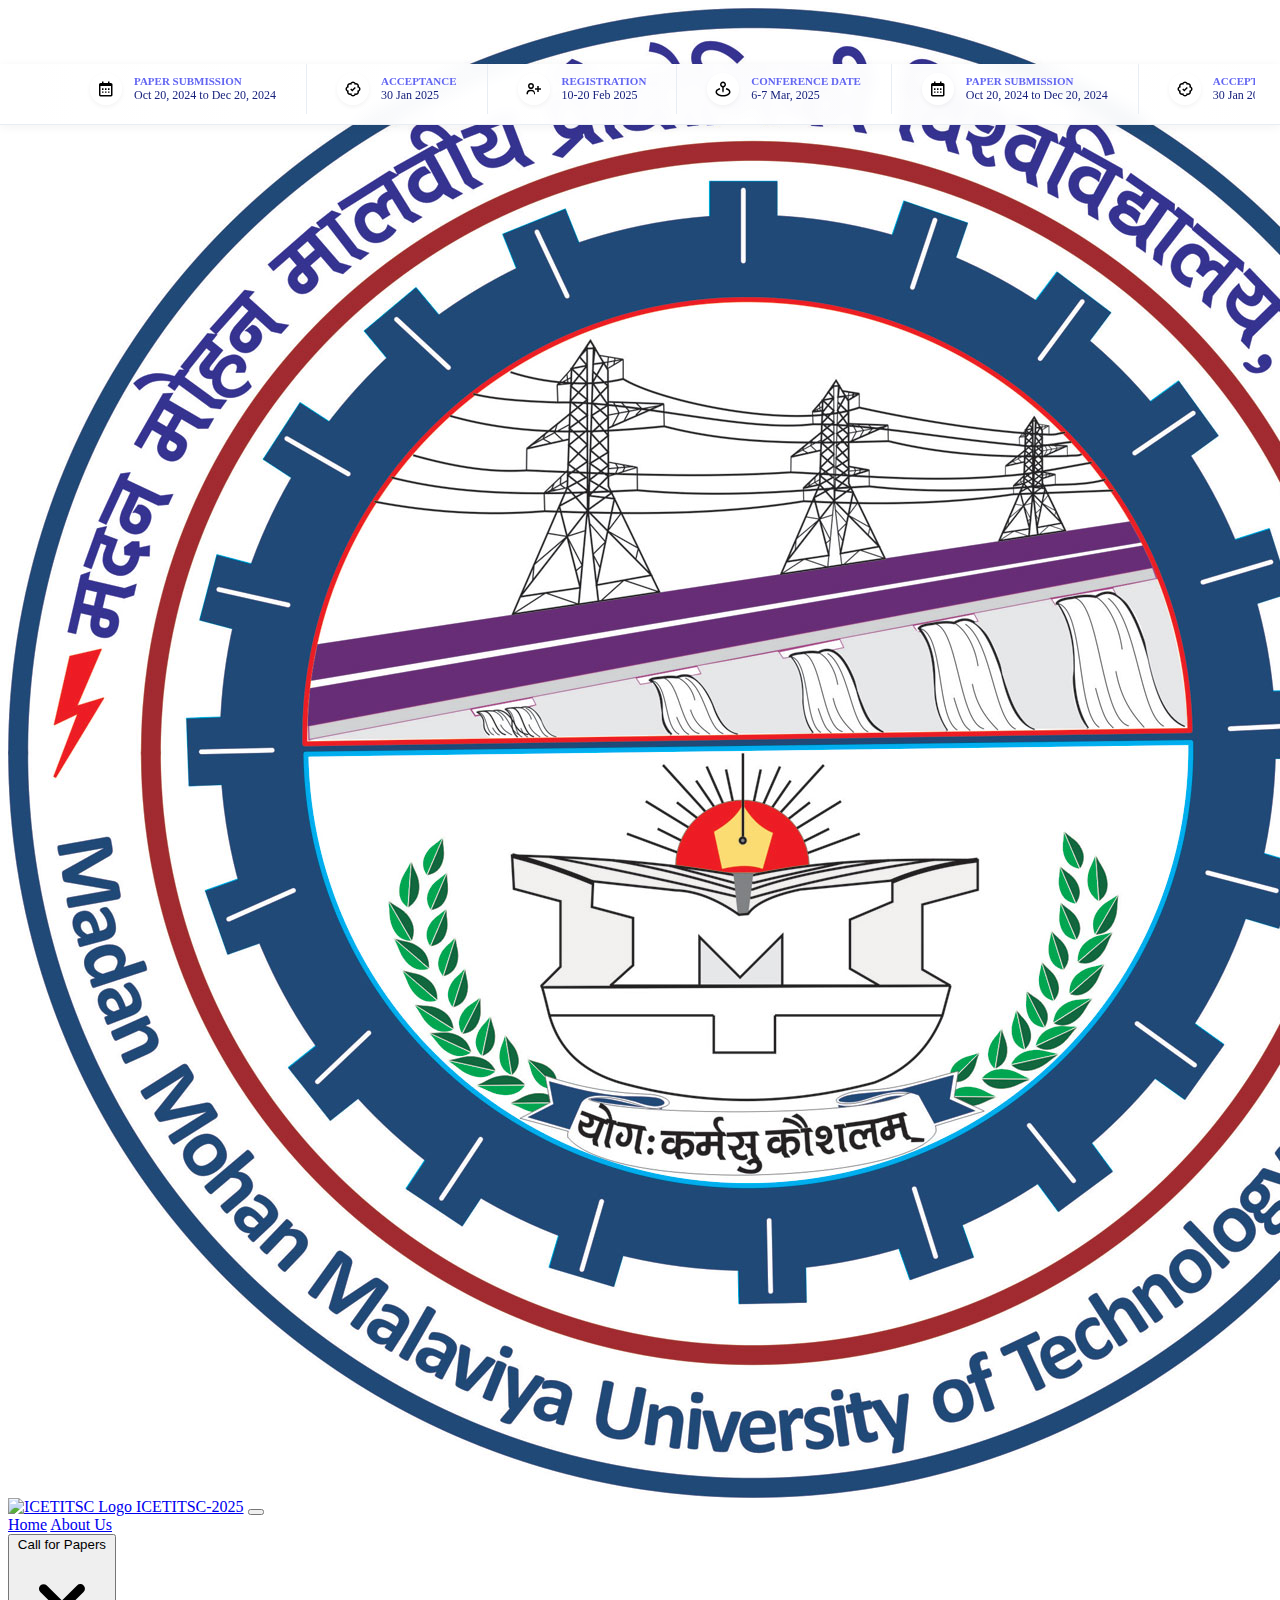
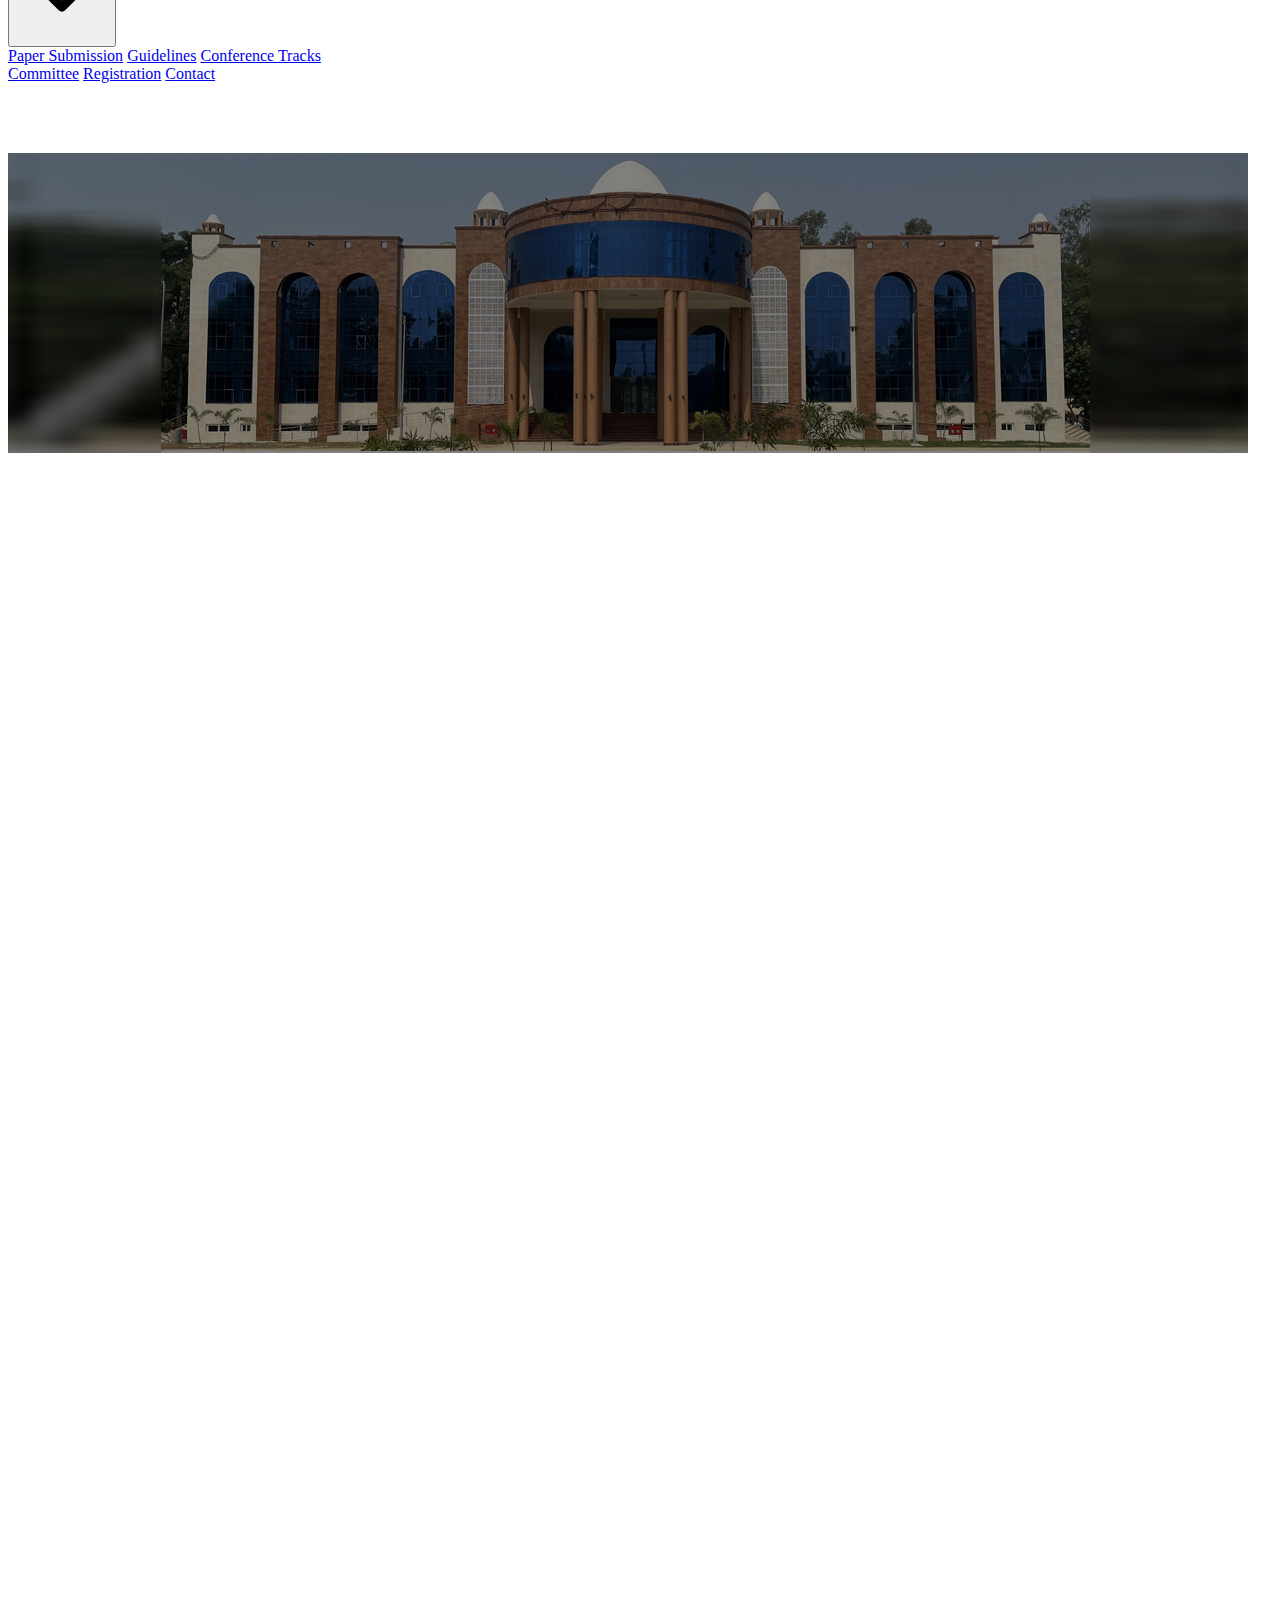
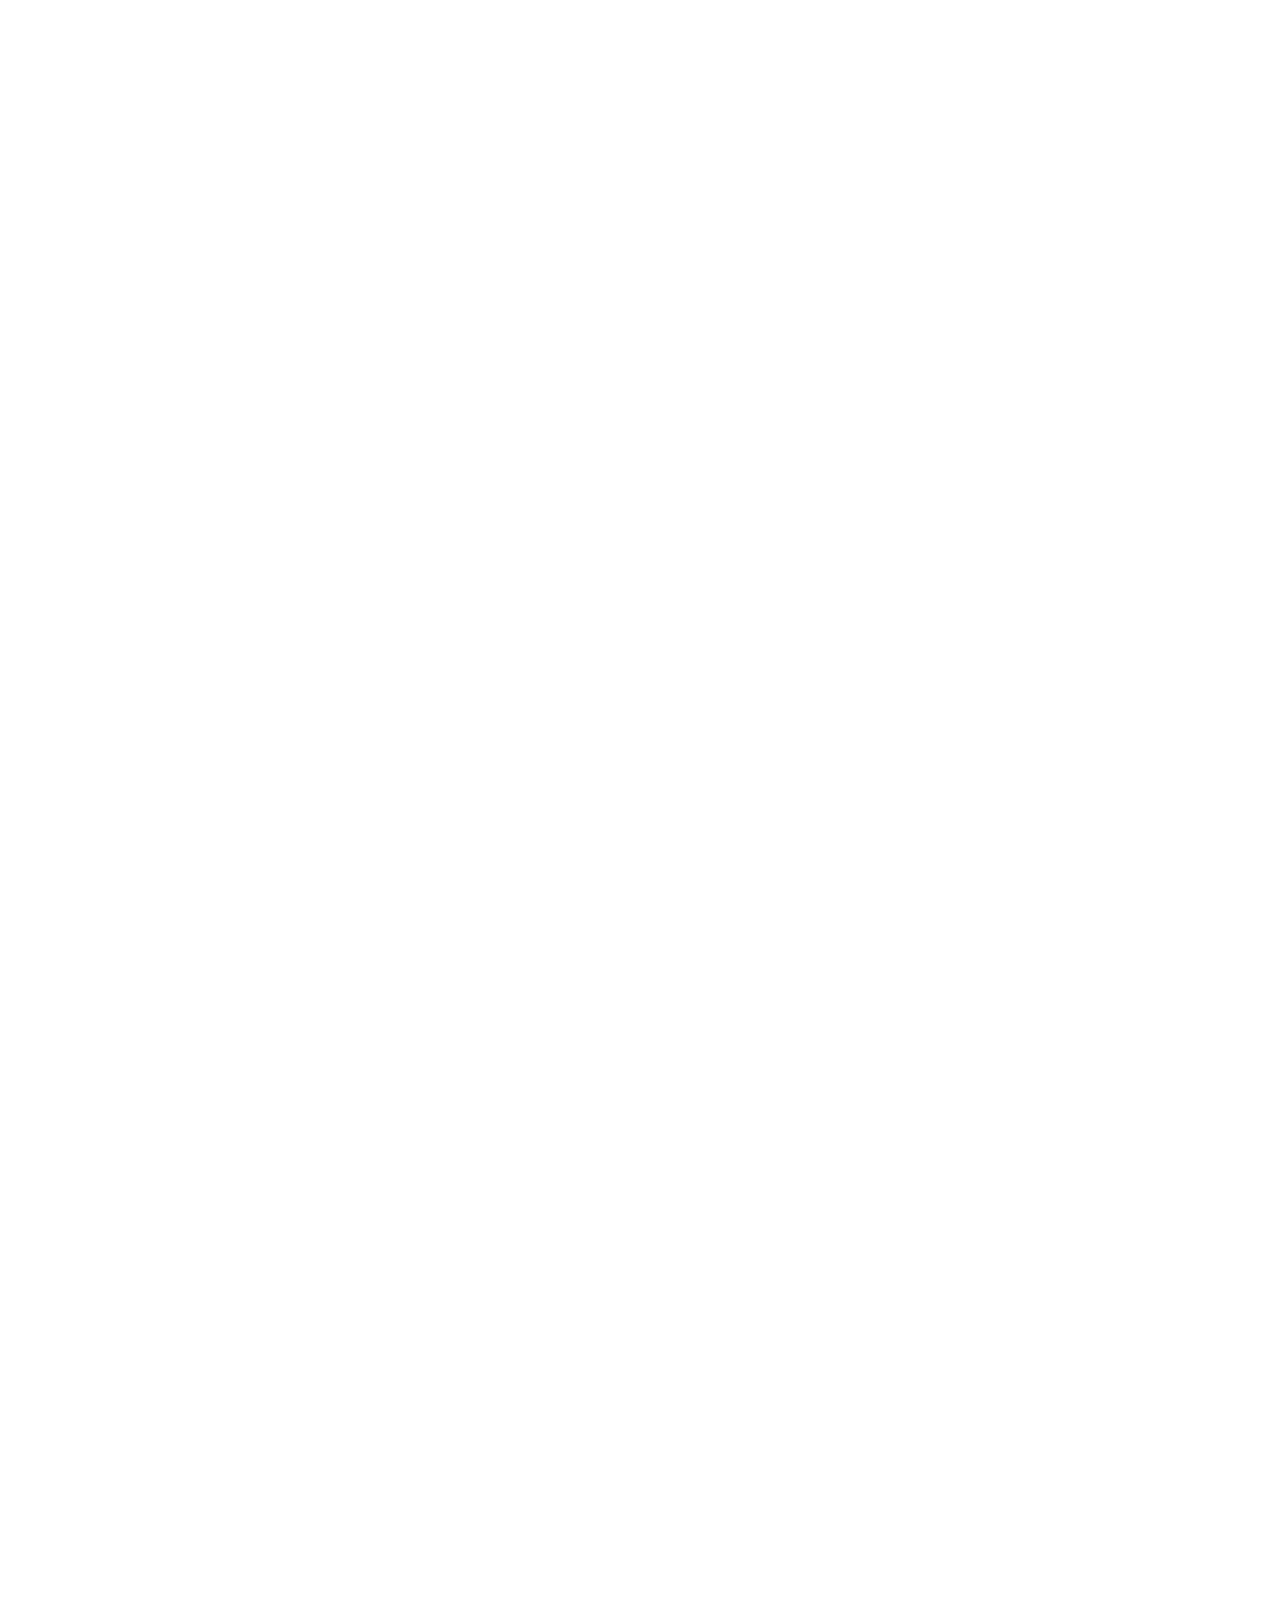
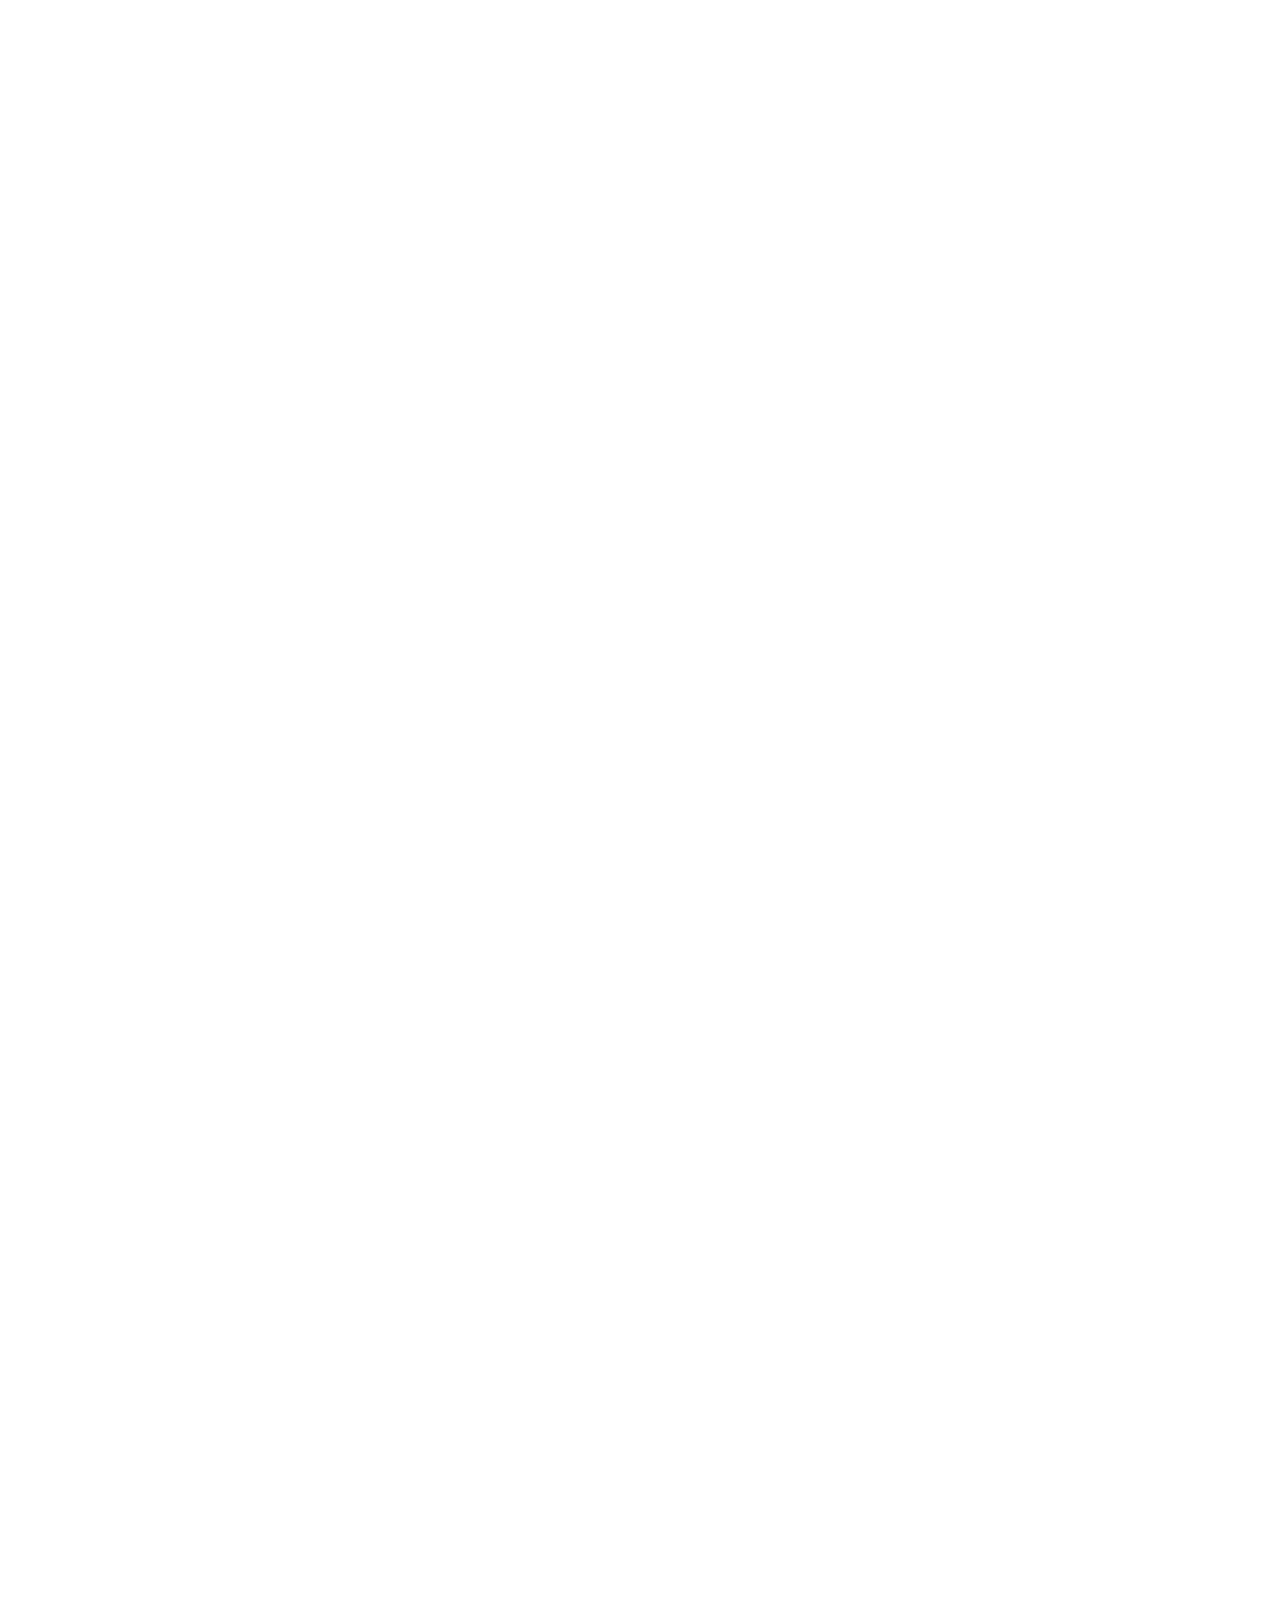
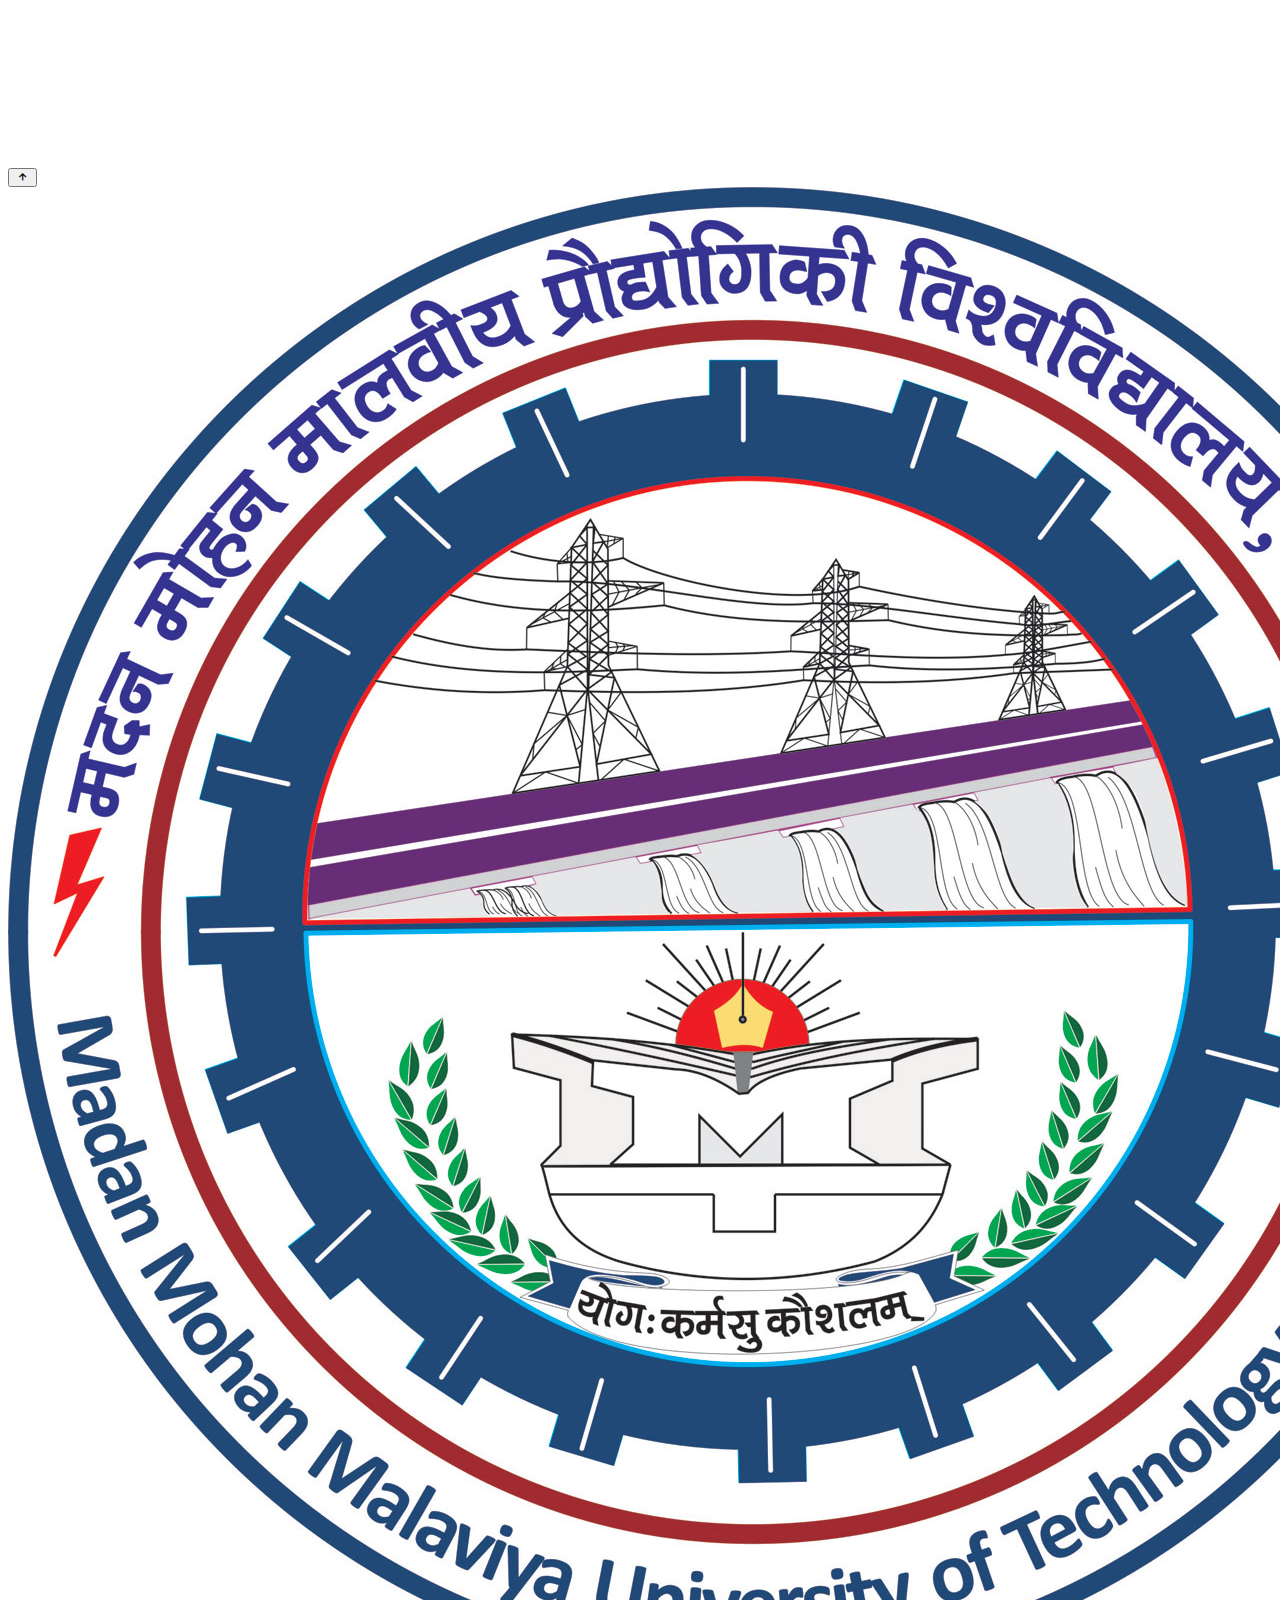
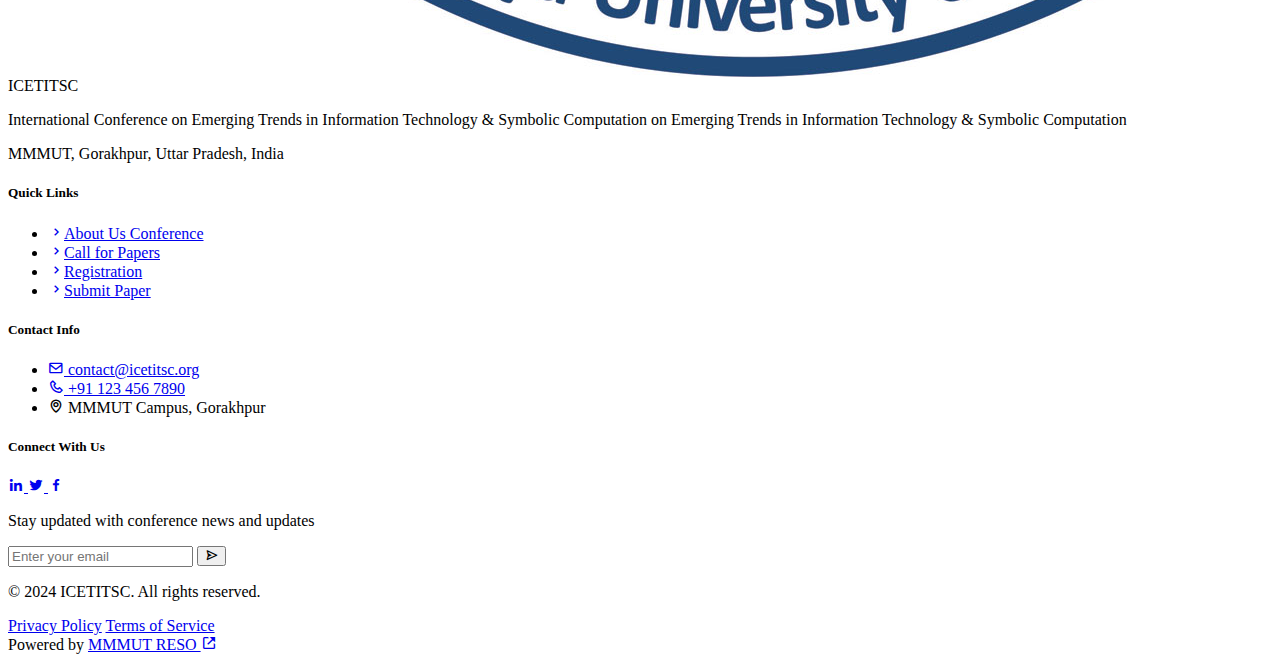
==== index.html @ 287dc8dd "correct nav-bar" ====
<html>
  <head>
    <meta name="viewport" content="width=device-width, initial-scale=1.0" />
    <title>ICETITSC-2025</title>
    <link
      href="https://cdn.jsdelivr.net/npm/tailwindcss@2.2.19/dist/tailwind.min.css"
      rel="stylesheet"
    />
    <!-- Add BoxIcons for icons -->
    <link
      href="https://unpkg.com/boxicons@2.1.4/css/boxicons.min.css"
      rel="stylesheet"
    />

    <!-- Add AOS Animation Library -->
    <link href="https://unpkg.com/aos@2.3.1/dist/aos.css" rel="stylesheet" />
    <script src="https://unpkg.com/aos@2.3.1/dist/aos.js"></script>
    <link
      href="https://cdn.jsdelivr.net/npm/tailwindcss@2.2.19/dist/tailwind.min.css"
      rel="stylesheet"
    />
    <script
      src="https://cdn.jsdelivr.net/gh/alpinejs/alpine@v2.x.x/dist/alpine.min.js"
      defer
    ></script>

    <link rel="stylesheet" href="style.css" />

    <script>
      // Initialize AOS
      document.addEventListener("DOMContentLoaded", function () {
        AOS.init();
      });

      // Add loading animation
      document.addEventListener("DOMContentLoaded", function () {
        document.body.classList.add("loaded");
      });

      // Add intersection observer for better performance
      const observer = new IntersectionObserver(
        (entries) => {
          entries.forEach((entry) => {
            if (entry.isIntersecting) {
              entry.target.classList.add("loaded");
              observer.unobserve(entry.target);
            }
          });
        },
        {
          threshold: 0.1,
        }
      );

      document.querySelectorAll("[data-aos]").forEach((element) => {
        element.classList.add("loading");
        observer.observe(element);
      });

      // Add this script for better image loading
      document.addEventListener("DOMContentLoaded", function () {
        const heroSection = document.querySelector(".hero-section");
        const img = new Image();
        img.src = "/assets/a61.jpg";
        img.onload = function () {
          heroSection.classList.add("loaded");
        };
      });
    </script>
  </head>
  <body class="bg-gray-50">
    <!-- Navbar -->

    <section class="fixed top-0 left-0 w-full z-50">
      <div
        class="w-full h-16 text-gray-700 bg-white dark-mode:text-gray-200 dark-mode:bg-gray-800"
      >
        <div
          x-data="{ open: false }"
          class="flex flex-col max-w-screen-xl px-4 mx-auto md:items-center md:justify-between md:flex-row md:px-6 lg:px-8"
        >
          <div class="p-2 flex flex-row items-center justify-between">
            <a
              href="#"
              class="text-lg font-semibold tracking-widest text-gray-900 uppercase rounded-lg dark-mode:text-white focus:outline-none focus:shadow-outline"
              ><img
                src="assets/logommm.jpg"
                alt="ICETITSC Logo"
                class="h-10 w-auto rounded inline-block align-middle"
              />
              <img
                src="assets/springer.jpg"
                alt="ICETITSC Logo"
                class="h-14 w-auto rounded inline-block align-middle"
              />
              <span
                class="text-xl font-bold text-black ml-2 align-middle"
                id="brand-name"
                >ICETITSC-2025</span
              ></a
            >
            <button
              class="md:hidden rounded-lg focus:outline-none focus:shadow-outline"
              @click="open = !open"
            >
              <svg fill="currentColor" viewBox="0 0 20 20" class="w-6 h-6">
                <path
                  x-show="!open"
                  fill-rule="evenodd"
                  d="M3 5a1 1 0 011-1h12a1 1 0 110 2H4a1 1 0 01-1-1zM3 10a1 1 0 011-1h12a1 1 0 110 2H4a1 1 0 01-1-1zM9 15a1 1 0 011-1h6a1 1 0 110 2h-6a1 1 0 01-1-1z"
                  clip-rule="evenodd"
                ></path>
                <path
                  x-show="open"
                  fill-rule="evenodd"
                  d="M4.293 4.293a1 1 0 011.414 0L10 8.586l4.293-4.293a1 1 0 111.414 1.414L11.414 10l4.293 4.293a1 1 0 01-1.414 1.414L10 11.414l-4.293 4.293a1 1 0 01-1.414-1.414L8.586 10 4.293 5.707a1 1 0 010-1.414z"
                  clip-rule="evenodd"
                ></path>
              </svg>
            </button>
          </div>
          <nav
            :class="{'flex': open, 'hidden': !open}"
            class="flex-col flex-grow pb-4 md:pb-0 hidden md:flex md:justify-end md:flex-row rounded"
            id="nav-bar"
          >
            <a
              class="px-4 py-2 mt-2 text-sm font-semibold text-gray-900 rounded-lg dark-mode:bg-gray-700 dark-mode:hover:bg-gray-600 dark-mode:focus:bg-gray-600 dark-mode:focus:text-white dark-mode:hover:text-white dark-mode:text-gray-200 md:mt-0 hover:text-gray-900 focus:text-gray-900 hover:bg-gray-200 focus:bg-gray-200 focus:outline-none focus:shadow-outline"
              href="index.html"
              >Home</a
            >
            <a
              class="px-4 py-2 mt-2 text-sm font-semibold bg-transparent rounded-lg dark-mode:bg-transparent dark-mode:hover:bg-gray-600 dark-mode:focus:bg-gray-600 dark-mode:focus:text-white dark-mode:hover:text-white dark-mode:text-gray-200 md:mt-0 md:ml-4 hover:text-gray-900 focus:text-gray-900 hover:bg-gray-200 focus:bg-gray-200 focus:outline-none focus:shadow-outline"
              href="about.html"
              >About Us</a
            >
            <!-- <ul class="navbar-dropdown">

    <section class="navigation">
      <div class="nav-container">
        <div class="brand flex items-center gap-4">
          <a href="#!" class="flex items-center">
            <img 
              src="assets/Springer-nav.png" 
              alt="Springer Logo" 
              class="h-24 w-auto object-contain"
              style="filter: brightness(0) invert(1);"
            >
          </a>
          <a href="#!" class="flex items-center">
            <img 
              src="assets/logommm.jpg" 
              alt="ICETITSC Logo" 
              class="h-10 w-auto rounded"
            >
            <span class="text-xl font-bold text-white ml-2">
              ICETITSC-2025
            </span>
          </a>
        </div>
        <nav>
          <div class="nav-mobile"><a id="navbar-toggle" href="#!"><span></span></a></div>
          <ul class="nav-list">
            <li>
              <a href="index.html">Home</a>
            </li>
            <li>
              <a href="about.html">About Us</a>
              <!-- <ul class="navbar-dropdown">

                <li><a href="about-university.html">About University</a></li>
                <li><a href="about-it-department.html">IT Department</a></li>
                <li><a href="about-math-department.html">Math Department</a></li>
              </ul> -->
            <div
              @click.away="open = false"
              class="relative"
              x-data="{ open: false }"
            >
              <button
                @click="open = !open"
                class="flex flex-row items-center w-full px-4 py-2 mt-2 text-sm font-semibold text-left bg-transparent rounded-lg dark-mode:bg-transparent dark-mode:focus:text-white dark-mode:hover:text-white dark-mode:focus:bg-gray-600 dark-mode:hover:bg-gray-600 md:w-auto md:inline md:mt-0 md:ml-4 hover:text-gray-900 focus:text-gray-900 hover:bg-gray-200 focus:bg-gray-200 focus:outline-none focus:shadow-outline"
              >
                <span>Call for Papers</span>
                <svg
                  fill="currentColor"
                  viewBox="0 0 20 20"
                  :class="{'rotate-180': open, 'rotate-0': !open}"
                  class="inline w-4 h-4 mt-1 ml-1 transition-transform duration-200 transform md:-mt-1"
                >
                  <path
                    fill-rule="evenodd"
                    d="M5.293 7.293a1 1 0 011.414 0L10 10.586l3.293-3.293a1 1 0 111.414 1.414l-4 4a1 1 0 01-1.414 0l-4-4a1 1 0 010-1.414z"
                    clip-rule="evenodd"
                  ></path>
                </svg>
              </button>
              <div
                x-show="open"
                x-transition:enter="transition ease-out duration-100"
                x-transition:enter-start="transform opacity-0 scale-95"
                x-transition:enter-end="transform opacity-100 scale-100"
                x-transition:leave="transition ease-in duration-75"
                x-transition:leave-start="transform opacity-100 scale-100"
                x-transition:leave-end="transform opacity-0 scale-95"
                class="absolute right-0 w-full mt-2 origin-top-right rounded-md shadow-lg md:w-48 z-30"
              >
                <div
                  class="px-2 py-2 bg-white rounded-md shadow dark-mode:bg-gray-800"
                >
                  <a
                    class="block px-4 py-2 mt-2 text-sm font-semibold bg-transparent rounded-lg dark-mode:bg-transparent dark-mode:hover:bg-gray-600 dark-mode:focus:bg-gray-600 dark-mode:focus:text-white dark-mode:hover:text-white dark-mode:text-gray-200 md:mt-0 hover:text-gray-900 focus:text-gray-900 hover:bg-gray-200 focus:bg-gray-200 focus:outline-none focus:shadow-outline"
                    href="call-for-paper.html"
                    >Paper Submission</a
                  >
                  <a
                    class="block px-4 py-2 mt-2 text-sm font-semibold bg-transparent rounded-lg dark-mode:bg-transparent dark-mode:hover:bg-gray-600 dark-mode:focus:bg-gray-600 dark-mode:focus:text-white dark-mode:hover:text-white dark-mode:text-gray-200 md:mt-0 hover:text-gray-900 focus:text-gray-900 hover:bg-gray-200 focus:bg-gray-200 focus:outline-none focus:shadow-outline"
                    href="guidelines.html"
                    >Guidelines</a
                  >
                  <a
                    class="block px-4 py-2 mt-2 text-sm font-semibold bg-transparent rounded-lg dark-mode:bg-transparent dark-mode:hover:bg-gray-600 dark-mode:focus:bg-gray-600 dark-mode:focus:text-white dark-mode:hover:text-white dark-mode:text-gray-200 md:mt-0 hover:text-gray-900 focus:text-gray-900 hover:bg-gray-200 focus:bg-gray-200 focus:outline-none focus:shadow-outline"
                    href="tracks.html"
                    >Conference Tracks</a
                  >
                </div>
              </div>
            </div>
            <a
              class="px-4 py-2 mt-2 text-sm font-semibold bg-transparent rounded-lg dark-mode:bg-transparent dark-mode:hover:bg-gray-600 dark-mode:focus:bg-gray-600 dark-mode:focus:text-white dark-mode:hover:text-white dark-mode:text-gray-200 md:mt-0 md:ml-4 hover:text-gray-900 focus:text-gray-900 hover:bg-gray-200 focus:bg-gray-200 focus:outline-none focus:shadow-outline"
              href="committee-patrons.html"
              >Committee</a
            >
            <a
              class="px-4 py-2 mt-2 text-sm font-semibold bg-transparent rounded-lg dark-mode:bg-transparent dark-mode:hover:bg-gray-600 dark-mode:focus:bg-gray-600 dark-mode:focus:text-white dark-mode:hover:text-white dark-mode:text-gray-200 md:mt-0 md:ml-4 hover:text-gray-900 focus:text-gray-900 hover:bg-gray-200 focus:bg-gray-200 focus:outline-none focus:shadow-outline"
              href="registration.html"
              >Registration</a
            >
            <a
              class="px-4 py-2 mt-2 text-sm font-semibold bg-transparent rounded-lg dark-mode:bg-transparent dark-mode:hover:bg-gray-600 dark-mode:focus:bg-gray-600 dark-mode:focus:text-white dark-mode:hover:text-white dark-mode:text-gray-200 md:mt-0 md:ml-4 hover:text-gray-900 focus:text-gray-900 hover:bg-gray-200 focus:bg-gray-200 focus:outline-none focus:shadow-outline"
              href="contact.html"
              >Contact</a
            >
          </nav>
        </div>
      </div>
    </section>
    <div class="announcement-bar">
      <div class="announcement-container">
        <div class="announcement-wrapper">
          <!-- Important Announcement -->
          <!-- <div class="announcement-item">
            <div class="announcement-icon">
              <div class="pulse-ring"></div>
              <i class='bx bx-news text-blue-500'></i>
            </div>
            <div class="announcement-content">
              <span class="announcement-label">New</span>
              Welcome to6-7 Mar, 2025
            </div>
          </div> -->

          <!-- Paper Submission -->
          <div class="announcement-item">
            <div class="announcement-icon">
              <i class="bx bx-calendar text-green-500"></i>
            </div>
            <div class="announcement-content">
              <span class="announcement-label">Paper Submission</span>
              Oct 20, 2024 to Dec 20, 2024
            </div>
          </div>

          <!-- Important Updates -->
          <div class="announcement-item">
            <div class="announcement-icon">
              <i class="bx bx-badge-check text-amber-500"></i>
            </div>
            <div class="announcement-content">
              <span class="announcement-label">Acceptance</span>
              30 Jan 2025
            </div>
          </div>
          <div class="announcement-item">
            <div class="announcement-icon">
              <i class="bx bx-user-plus text-purple-500"></i>
            </div>
            <div class="announcement-content">
              <span class="announcement-label">Registration</span>
              10-20 Feb 2025
            </div>
          </div>

          <!-- Conference Venue -->
          <div class="announcement-item">
            <div class="announcement-icon">
              <i class="bx bx-map-pin text-red-500"></i>
            </div>
            <div class="announcement-content">
              <span class="announcement-label">Conference Date</span>
              6-7 Mar, 2025
            </div>
          </div>
        </div>
      </div>
    </div>

    <!-- Update the hero section structure -->
    <section class="hero-wrapper pt-[180px]">
      <div class="hero-section">
        <div
          class="relative h-[300px] sm:h-[400px] lg:h-[500px] overflow-hidden"
        >
          <img
            src="assets/a61.jpg"
            alt="MMMUT Campus"
            class="w-full h-[300px] sm:h-[400px] lg:h-[500px] object-cover"
            style="filter: brightness(0.5)"
          />
          <div
            class="absolute inset-0 bg-gradient-to-b from-black/80 to-black/60 backdrop-blur-[2px]"
          >
            <div
              class="container mx-auto px-4 h-full flex items-center justify-center"
            >
              <div
                class="text-center"
                data-aos="fade-up"
                data-aos-duration="1000"
              >
                <!-- Conference Title -->

                <h1
                  class="text-xl sm:text-2xl md:text-3xl lg:text-5xl font-bold text-white mb-3 sm:mb-4 leading-tight"
                >
                  <span class="block mb-2">International Conference on</span>
                  <span class="block"
                    >Emerging Trends in Information Technology</span
                  >

                  <!-- <span class="block mt-2"></span> -->
                  <span class="block mt-2">& Symbolic Computation</span>
                </h1>

                <!-- Conference ID -->

                <div
                  class="inline-block bg-blue-600/20 backdrop-blur-sm px-4 sm:px-6 py-1.5 sm:py-2 rounded-full border border-blue-400/30 mb-4 sm:mb-6"
                >
                  <h2
                    class="text-lg sm:text-xl md:text-2xl font-semibold text-blue-200"
                  >
                    6-7 Mar, 2025
                  </h2>
                </div>

                <!-- Organizing Departments -->

                <!-- University Info -->
                <!-- <div
                  class="inline-block bg-white/10 backdrop-blur-sm px-6 py-3 rounded-xl border border-white/20"
                >
                  <p class="text-base md:text-lg text-white">
                    Madan Mohan Malaviya University of Technology<br />
                    <span class="text-blue-200"
                      >Gorakhpur, Uttar Pradesh, India</span
                    >
                  </p>
                </div> -->
              </div>
            </div>
          </div>
        </div>
      </div>
    </section>

    <!-- Main Content -->
    <div class="px-4 py-16">
      <!-- Add main-content class and modify the flex container -->
      <div class="main-content flex flex-col lg:flex-row gap-8">
        <!-- Conference Overview - Add conference-section class -->
        <div
          class="conference-section flex-1 bg-white rounded-2xl shadow-xl p-5 sm:p-6 md:p-8 lg:p-10 hover:shadow-2xl transition-shadow duration-300"
          data-aos="fade-up"
          data-aos-delay="200"
        >
          <h2
            class="text-2xl sm:text-3xl font-bold text-blue-700 mb-6 sm:mb-8 border-b pb-4"
          >
            Conference Overview
          </h2>
          <div class="space-y-6 sm:space-y-8">
            <p class="text-gray-700 leading-relaxed text-base sm:text-lg">
              The International Conference on Emerging Trends in Information
              Technology & Symbolic Computation on Emerging Trends in
              Information Technology and Scientific Computing (ICETITSC-2025) is
              being organized by Madan Mohan Malaviya University of Technology,
              Gorakhpur, Uttar Pradesh, India. This prestigious event is jointly
              hosted by the Department of Information Technology & Computer
              Application and Department of Mathematics & Scientific Computing.
            </p>

            <div class="bg-blue-50 rounded-xl p-4 sm:p-6">
              <h3 class="text-lg sm:text-xl font-semibold text-blue-700 mb-4">
                Conference Topics
              </h3>
              <ul
                class="grid grid-cols-1 sm:grid-cols-2 gap-3 text-gray-700 text-sm sm:text-base"
              >
                <li class="flex items-center space-x-2">
                  <i class="bx bx-check-circle text-blue-600"></i>
                  <span>Advanced Computing and AI</span>
                </li>
                <li class="flex items-center space-x-2">
                  <i class="bx bx-check-circle text-blue-600"></i>
                  <span>Computer Vision & Pattern Recognition</span>
                </li>
                <li class="flex items-center space-x-2">
                  <i class="bx bx-check-circle text-blue-600"></i>
                  <span>Data Science and Analytics</span>
                </li>
                <li class="flex items-center space-x-2">
                  <i class="bx bx-check-circle text-blue-600"></i>
                  <span>Applied Mathematics & Algebra</span>
                </li>
                <li class="flex items-center space-x-2">
                  <i class="bx bx-check-circle text-blue-600"></i>
                  <span>Cryptography and Security</span>
                </li>
                <li class="flex items-center space-x-2">
                  <i class="bx bx-check-circle text-blue-600"></i>
                  <span>Operations Research</span>
                </li>
              </ul>
            </div>

            <div class="space-y-4">
              <p class="text-gray-700 leading-relaxed">
                The conference features distinguished keynote speakers,
                technical sessions, and paper presentations, creating an ideal
                platform for researchers, professionals, and students from
                across the globe to share their innovative ideas and research
                findings.
              </p>

              <p class="text-gray-700 leading-relaxed">
                6-7 Mar, 2025 aims to foster collaboration between academia and
                industry, promoting interdisciplinary research and practical
                applications while advancing the frontiers of IT and scientific
                computing.
              </p>
            </div>
          </div>

          <!-- Add Tracks Section after the existing content -->
          <div class="mt-12" data-aos="fade-up">
            <h2
              class="text-2xl sm:text-3xl font-bold text-blue-700 mb-8 border-b pb-4"
            >
              Tracks of Conference
            </h2>
            <div class="grid grid-cols-1 md:grid-cols-2 gap-6">
              <!-- Track 1 -->
              <div
                class="bg-white rounded-xl shadow-lg hover:shadow-xl transition-shadow p-6 border-l-4 border-blue-500"
              >
                <div class="flex items-start space-x-4">
                  <div class="bg-blue-100 rounded-lg p-3">
                    <i class="bx bx-chip text-2xl text-blue-600"></i>
                  </div>
                  <div>
                    <h3 class="text-lg font-bold text-blue-700 mb-2">
                      Track 1: Computing
                    </h3>
                    <div class="h-1 w-20 bg-blue-200 mb-3"></div>
                    <p class="text-gray-600 text-sm">
                      Advanced computing technologies and applications
                    </p>
                  </div>
                </div>
              </div>

              <!-- Track 2 -->
              <div
                class="bg-white rounded-xl shadow-lg hover:shadow-xl transition-shadow p-6 border-l-4 border-indigo-500"
              >
                <div class="flex items-start space-x-4">
                  <div class="bg-indigo-100 rounded-lg p-3">
                    <i class="bx bx-brain text-2xl text-indigo-600"></i>
                  </div>
                  <div>
                    <h3 class="text-lg font-bold text-indigo-700 mb-2">
                      Track 2: Artificial Intelligence
                    </h3>
                    <div class="h-1 w-20 bg-indigo-200 mb-3"></div>
                    <p class="text-gray-600 text-sm">
                      AI algorithms, machine learning, and neural networks
                    </p>
                  </div>
                </div>
              </div>

              <!-- Track 3 -->
              <div
                class="bg-white rounded-xl shadow-lg hover:shadow-xl transition-shadow p-6 border-l-4 border-purple-500"
              >
                <div class="flex items-start space-x-4">
                  <div class="bg-purple-100 rounded-lg p-3">
                    <i class="bx bx-camera text-2xl text-purple-600"></i>
                  </div>
                  <div>
                    <h3 class="text-lg font-bold text-purple-700 mb-2">
                      Track 3: Computer Vision
                    </h3>
                    <div class="h-1 w-20 bg-purple-200 mb-3"></div>
                    <p class="text-gray-600 text-sm">
                      Image processing and visual recognition systems
                    </p>
                  </div>
                </div>
              </div>

              <!-- Track 4 -->
              <div
                class="bg-white rounded-xl shadow-lg hover:shadow-xl transition-shadow p-6 border-l-4 border-pink-500"
              >
                <div class="flex items-start space-x-4">
                  <div class="bg-pink-100 rounded-lg p-3">
                    <i class="bx bx-data text-2xl text-pink-600"></i>
                  </div>
                  <div>
                    <h3 class="text-lg font-bold text-pink-700 mb-2">
                      Track 4: Data Science
                    </h3>
                    <div class="h-1 w-20 bg-pink-200 mb-3"></div>
                    <p class="text-gray-600 text-sm">
                      Big data analytics and data-driven insights
                    </p>
                  </div>
                </div>
              </div>

              <!-- Track 5 -->
              <div
                class="bg-white rounded-xl shadow-lg hover:shadow-xl transition-shadow p-6 border-l-4 border-cyan-500"
              >
                <div class="flex items-start space-x-4">
                  <div class="bg-cyan-100 rounded-lg p-3">
                    <i class="bx bx-trending-up text-2xl text-cyan-600"></i>
                  </div>
                  <div>
                    <h3 class="text-lg font-bold text-cyan-700 mb-2">
                      Track 5: Technology Trends
                    </h3>
                    <div class="h-1 w-20 bg-cyan-200 mb-3"></div>
                    <p class="text-gray-600 text-sm">
                      Emerging technologies and future innovations
                    </p>
                  </div>
                </div>
              </div>

              <!-- Track 6 -->
              <div
                class="bg-white rounded-xl shadow-lg hover:shadow-xl transition-shadow p-6 border-l-4 border-teal-500"
              >
                <div class="flex items-start space-x-4">
                  <div class="bg-teal-100 rounded-lg p-3">
                    <i class="bx bx-lock-alt text-2xl text-teal-600"></i>
                  </div>
                  <div>
                    <h3 class="text-lg font-bold text-teal-700 mb-2">
                      Track 6: Algebra, Cryptography and Computing
                    </h3>
                    <div class="h-1 w-20 bg-teal-200 mb-3"></div>
                    <p class="text-gray-600 text-sm">
                      Mathematical foundations and security systems
                    </p>
                  </div>
                </div>
              </div>

              <!-- Track 7 -->
              <div
                class="bg-white rounded-xl shadow-lg hover:shadow-xl transition-shadow p-6 border-l-4 border-orange-500"
              >
                <div class="flex items-start space-x-4">
                  <div class="bg-orange-100 rounded-lg p-3">
                    <i class="bx bx-line-chart text-2xl text-orange-600"></i>
                  </div>
                  <div>
                    <h3 class="text-lg font-bold text-orange-700 mb-2">
                      Track 7: Operation Research & Queuing Theory
                    </h3>
                    <div class="h-1 w-20 bg-orange-200 mb-3"></div>
                    <p class="text-gray-600 text-sm">
                      Optimization and system performance analysis
                    </p>
                  </div>
                </div>
              </div>

              <!-- Track 8 -->
              <div
                class="bg-white rounded-xl shadow-lg hover:shadow-xl transition-shadow p-6 border-l-4 border-green-500"
              >
                <div class="flex items-start space-x-4">
                  <div class="bg-green-100 rounded-lg p-3">
                    <i class="bx bx-function text-2xl text-green-600"></i>
                  </div>
                  <div>
                    <h3 class="text-lg font-bold text-green-700 mb-2">
                      Track 8: Differential Equation & Mathematical Modeling
                    </h3>
                    <div class="h-1 w-20 bg-green-200 mb-3"></div>
                    <p class="text-gray-600 text-sm">
                      Mathematical analysis and system modeling
                    </p>
                  </div>
                </div>
              </div>
            </div>
          </div>

          <!-- Paper Section Starts -->
          <div class="mt-16" data-aos="fade-up">
            <div class="bg-white rounded-2xl shadow-xl overflow-hidden">
              <div class="p-8">
                <h2
                  class="text-2xl font-bold text-blue-700 mb-8 flex items-center"
                >
                  <i class="bx bx-file text-3xl mr-3"></i>
                  Paper Submission Guidelines
                </h2>

                <!-- Guidelines Card -->
                <div class="space-y-8">
                  <!-- Main Guidelines -->
                  <div class="bg-gray-50 rounded-xl p-6">
                    <h3
                      class="text-lg font-semibold text-gray-800 mb-4 flex items-center"
                    >
                      <i
                        class="bx bx-list-check text-blue-600 text-2xl mr-2"
                      ></i>
                      Submission Requirements
                    </h3>
                    <ul class="space-y-4">
                      <li class="flex items-start">
                        <i
                          class="bx bx-check-circle text-blue-600 mt-1 mr-3 text-xl"
                        ></i>
                        <p class="text-gray-700">
                          Papers must be written in English and follow the
                          <span class="text-blue-600 font-medium"
                            >IEEE conference paper format</span
                          >
                        </p>
                      </li>
                      <li class="flex items-start">
                        <i
                          class="bx bx-check-circle text-blue-600 mt-1 mr-3 text-xl"
                        ></i>
                        <p class="text-gray-700">
                          Draft version must be submitted for review before the
                          submission deadline
                        </p>
                      </li>
                      <li class="flex items-start">
                        <i
                          class="bx bx-check-circle text-blue-600 mt-1 mr-3 text-xl"
                        ></i>
                        <p class="text-gray-700">
                          Maximum
                          <span class="font-medium">6 pages</span> including
                          figures and references (PDF format)
                        </p>
                      </li>
                      <li class="flex items-start">
                        <i
                          class="bx bx-check-circle text-blue-600 mt-1 mr-3 text-xl"
                        ></i>
                        <p class="text-gray-700">
                          File size must not exceed
                          <span class="font-medium">10 MB</span>
                        </p>
                      </li>
                    </ul>
                  </div>

                  <!-- Paper Upload Section -->
                  <div
                    class="bg-gradient-to-r from-blue-600 to-blue-700 rounded-xl p-6 text-white"
                  >
                    <h3 class="text-lg font-semibold mb-4 flex items-center">
                      <i class="bx bx-upload text-2xl mr-2"></i>
                      Paper Upload
                    </h3>
                    <div class="flex flex-col sm:flex-row gap-4">
                      <a
                        href="#"
                        class="bg-white text-blue-600 px-6 py-3 rounded-lg font-medium hover:bg-blue-50 transition-colors flex items-center justify-center"
                      >
                        <i class="bx bx-cloud-upload text-xl mr-2"></i>
                        Submit Your Paper
                      </a>
                      <a
                        href="#"
                        class="bg-blue-500 text-white px-6 py-3 rounded-lg font-medium hover:bg-blue-400 transition-colors flex items-center justify-center"
                      >
                        <i class="bx bx-download text-xl mr-2"></i>
                        Download Template
                      </a>
                    </div>
                  </div>

                  <!-- Publication Opportunities -->
                </div>
              </div>
            </div>
          </div>
          <!-- Paper Section Ends -->

          <!-- Conference Overview Ends -->
        </div>

        <!-- Quick Links - Add quick-links-section class -->
        <div class="quick-links-section w-full lg:w-1/3" data-aos="fade-up">
          <!-- Important Dates Section -->
          <div class="dates-section" data-aos="fade-up" data-aos-delay="100">
            <h2
              class="text-2xl sm:text-3xl font-bold text-blue-700 mb-6 sm:mb-8"
            >
              Important Dates
            </h2>
            <div class="bg-white rounded-xl shadow-lg p-6 space-y-4">
              <!-- Date Item 1 -->
              <div class="flex items-center space-x-4 group">
                <div
                  class="bg-blue-100 rounded-lg p-3 group-hover:bg-blue-200 transition-colors"
                >
                  <i class="bx bx-calendar text-2xl text-blue-600"></i>
                </div>
                <div class="flex-1">
                  <h3 class="text-sm font-semibold text-gray-800">
                    Paper Submission Starts
                  </h3>
                  <p class="text-blue-600 font-bold">20 Oct 2024</p>
                </div>
              </div>

              <!-- Date Item 2 -->
              <div class="flex items-center space-x-4 group">
                <div
                  class="bg-red-100 rounded-lg p-3 group-hover:bg-red-200 transition-colors"
                >
                  <i class="bx bx-time text-2xl text-red-600"></i>
                </div>
                <div class="flex-1">
                  <h3 class="text-sm font-semibold text-gray-800">
                    Submission Deadline
                  </h3>
                  <p class="text-red-600 font-bold">20 Dec 2024</p>
                </div>
              </div>

              <!-- Date Item 3 -->
              <div class="flex items-center space-x-4 group">
                <div
                  class="bg-green-100 rounded-lg p-3 group-hover:bg-green-200 transition-colors"
                >
                  <i class="bx bx-check-circle text-2xl text-green-600"></i>
                </div>
                <div class="flex-1">
                  <h3 class="text-sm font-semibold text-gray-800">
                    Acceptance Notification
                  </h3>
                  <p class="text-green-600 font-bold">30 Jan 2025</p>
                </div>
              </div>

              <!-- Date Item 4 -->
              <div class="flex items-center space-x-4 group">
                <div
                  class="bg-purple-100 rounded-lg p-3 group-hover:bg-purple-200 transition-colors"
                >
                  <i class="bx bx-user-plus text-2xl text-purple-600"></i>
                </div>
                <div class="flex-1">
                  <h3 class="text-sm font-semibold text-gray-800">
                    Registration Opens
                  </h3>
                  <p class="text-purple-600 font-bold">10-20 Feb 2025</p>
                </div>
              </div>

              <!-- Date Item 5 -->
              <div class="flex items-center space-x-4 group">
                <div
                  class="bg-orange-100 rounded-lg p-3 group-hover:bg-orange-200 transition-colors"
                >
                  <i class="bx bx-timer text-2xl text-orange-600"></i>
                </div>
                <div class="flex-1">
                  <h3 class="text-sm font-semibold text-gray-800">
                    Registration Closes
                  </h3>
                  <p class="text-orange-600 font-bold">20 Feb 2025</p>
                </div>
              </div>

              <!--  -->
              <div class="flex items-center space-x-4 group">
                <div
                  class="bg-orange-100 rounded-lg p-3 group-hover:bg-orange-200 transition-colors"
                >
                  <i class="bx bx-broadcast text-blue-600 text-2xl"></i>
                </div>
                <div class="flex-1">
                  <h3 class="text-sm font-semibold text-gray-800">
                    Conference Mode
                  </h3>

                  <p class="text-orange-600 font-bold">
                    Hybrid Mode (Online & Offline)
                  </p>
                </div>
              </div>
            </div>
          </div>

          <!-- Partners Section -->
          <div class="sponsors-section mt-8">
            <h2
              class="mt-12 text-2xl sm:text-3xl font-bold text-blue-700 mb-6 sm:mb-8"
            >
              Publication
            </h2>
            <div class="space-y-8">
              <!-- Platinum Sponsors -->
              <div class="bg-white p-6 rounded-xl shadow-lg">
                <!-- <h3
                  class="text-lg font-semibold text-gray-800 mb-4 flex items-center"
                >
                  <i class="bx bxs-medal text-2xl text-blue-600 mr-2"></i>
                  Publishers
                </h3> -->
                <div class="grid grid-cols-1 gap-4">
                  <div class="group">
                    <div
                      class="bg-gray-50 rounded-lg hover:shadow-md transition-all duration-300 flex items-center justify-center"
                    >
                      <img
                        src="assets/Springer-nav.png"
                        alt="Springer"
                        class="h-24 w-auto grayscale group-hover:grayscale-0 transition-all duration-300"
                      />
                    </div>

                    <div class="flex-1 mt-2">
                      <p class="text-gray-600 mb-3 text-justify">
                        All registered and presented papers will be published in
                        Springer's prestigious "Lecture Notes in Computer
                        Science" series after getting approval from Springer.
                        <a
                          href="https://www.springer.com/series/7818"
                          class="text-blue-600 hover:underline"
                          target="_blank"
                          >(SCOPUS INDEXED)</a
                        >
                      </p>
                    </div>
                  </div>
                  <!-- <div class="group">
                    <div
                      class="bg-gray-50 p-4 rounded-lg hover:shadow-md transition-all duration-300 flex items-center justify-center"
                    >
                      <img
                        src="assets/sponsor2.png"
                        alt="Sponsor 2"
                        class="h-16 w-auto grayscale group-hover:grayscale-0 transition-all duration-300"
                      />
                    </div>
                  </div> -->
                </div>
              </div>
            </div>
          </div>

          <!-- Explore More Section Starts
          <div class="space-y-4 mt-12">
            <h2
              class="text-2xl sm:text-3xl font-bold text-blue-700 mb-6 sm:mb-8"
            >
              Explore More
            </h2>
              <a href="about-university.html" class="block group">
              <div
                class="card-hover bg-white p-4 rounded-xl shadow-lg border-l-4 border-transparent hover:border-blue-500 transition-all duration-300"
              >
                <div class="flex items-center space-x-4">
                  <div class="bg-blue-100 p-3 rounded-lg">
                    <i class="bx bxs-graduation text-2xl text-blue-600"></i>
                  </div>
                  <div class="flex-1">
                    <h3
                      class="text-lg font-bold text-blue-700 group-hover:text-blue-800"
                    >
                      About Us MMMUT
                    </h3>
                    <p class="text-gray-600 text-sm">
                      Discover our university's rich legacy and vision
                    </p>
                  </div>
                  <i
                    class="bx bx-right-arrow-alt text-2xl text-blue-500 group-hover:transform group-hover:translate-x-2 transition-transform"
                  ></i>
                </div>
              </div>
            </a>

            <a href="about-it-department.html" class="block group">
              <div
                class="card-hover bg-white p-4 rounded-xl shadow-lg border-l-4 border-transparent hover:border-blue-500 transition-all duration-300"
              >
                <div class="flex items-center space-x-4">
                  <div class="bg-blue-100 p-3 rounded-lg">
                    <i class="bx bx-code-alt text-2xl text-blue-600"></i>
                  </div>
                  <div class="flex-1">
                    <h3
                      class="text-lg font-bold text-blue-700 group-hover:text-blue-800"
                    >
                      IT Department
                    </h3>
                    <p class="text-gray-600 text-sm">
                      Explore our cutting-edge IT initiatives
                    </p>
                  </div>
                  <i
                    class="bx bx-right-arrow-alt text-2xl text-blue-500 group-hover:transform group-hover:translate-x-2 transition-transform"
                  ></i>
                </div>
              </div>
            </a>

            <a href="about-math-department.html" class="block group">
              <div
                class="card-hover bg-white p-4 rounded-xl shadow-lg border-l-4 border-transparent hover:border-blue-500 transition-all duration-300"
              >
                <div class="flex items-center space-x-4">
                  <div class="bg-blue-100 p-3 rounded-lg">
                    <i class="bx bx-math text-2xl text-blue-600"></i>
                  </div>
                  <div class="flex-1">
                    <h3
                      class="text-lg font-bold text-blue-700 group-hover:text-blue-800"
                    >
                      Math Department
                    </h3>
                    <p class="text-gray-600 text-sm">
                      Discover excellence in Mathematics
                    </p>
                  </div>
                  <i
                    class="bx bx-right-arrow-alt text-2xl text-blue-500 group-hover:transform group-hover:translate-x-2 transition-transform"
                  ></i>
                </div>
              </div>
            </a>
          </div> -->

          <!-- Nearest Places -->
          <div class="mt-8" data-aos="fade-up" data-aos-delay="300">
            <div class="bg-white rounded-xl shadow-lg overflow-hidden">
              <div class="p-6">
                <h3
                  class="text-lg font-semibold text-gray-800 mb-6 flex items-center"
                >
                  <i class="bx bx-map-pin text-2xl text-blue-600 mr-2"></i>
                  Nearest Places to Visit
                </h3>

                <!-- Places Grid -->
                <div class="space-y-6">
                  <!-- Religious Places -->
                  <div class="space-y-4">
                    <h4
                      class="text-sm font-medium text-gray-500 uppercase tracking-wider"
                    >
                      Religious Places
                    </h4>
                    <div class="grid grid-cols-1 sm:grid-cols-2 gap-4">
                      <!-- Gorakhnath Temple -->
                      <div
                        class="group bg-gray-50 rounded-lg overflow-hidden hover:shadow-md transition-all duration-300"
                      >
                        <div class="aspect-w-16 aspect-h-9 relative">
                          <img
                            src="assets/gorakhnath-temple.jpg"
                            alt="Gorakhnath Temple"
                            class="w-full h-48 object-cover group-hover:scale-105 transition-transform duration-300"
                          />
                          <div
                            class="absolute inset-0 bg-gradient-to-t from-black/60 to-transparent"
                          ></div>
                        </div>
                        <div class="p-4">
                          <h5 class="font-semibold text-gray-800">
                            Gorakhnath Temple
                          </h5>
                          <div
                            class="flex items-center mt-2 text-sm text-gray-600"
                          >
                            <i class="bx bx-map text-blue-500 mr-1"></i>
                            <span>Distance: </span>
                            <span
                              class="ml-1 px-2 py-1 bg-blue-100 text-blue-600 rounded-full text-xs font-medium"
                            >
                              10 Km
                            </span>
                          </div>
                        </div>
                      </div>

                      <!-- Ayodhya Dham -->
                      <div
                        class="group bg-gray-50 rounded-lg overflow-hidden hover:shadow-md transition-all duration-300"
                      >
                        <div class="aspect-w-16 aspect-h-9 relative">
                          <img
                            src="assets/ayodhya.jpg"
                            alt="Ayodhya Dham"
                            class="w-full h-48 object-cover group-hover:scale-105 transition-transform duration-300"
                          />
                          <div
                            class="absolute inset-0 bg-gradient-to-t from-black/60 to-transparent"
                          ></div>
                        </div>
                        <div class="p-4">
                          <h5 class="font-semibold text-gray-800">
                            Ayodhya Dham
                          </h5>
                          <div
                            class="flex items-center mt-2 text-sm text-gray-600"
                          >
                            <i class="bx bx-map text-blue-500 mr-1"></i>
                            <span>Distance: </span>
                            <span
                              class="ml-1 px-2 py-1 bg-blue-100 text-blue-600 rounded-full text-xs font-medium"
                            >
                              155 Km
                            </span>
                          </div>
                        </div>
                      </div>
                    </div>
                  </div>

                  <!-- Historical Places -->
                  <div class="space-y-4">
                    <h4
                      class="text-sm font-medium text-gray-500 uppercase tracking-wider"
                    >
                      Historical Places
                    </h4>
                    <div class="grid grid-cols-1 sm:grid-cols-2 gap-4">
                      <!-- Geeta Press -->
                      <div
                        class="group bg-gray-50 rounded-lg overflow-hidden hover:shadow-md transition-all duration-300"
                      >
                        <div class="aspect-w-16 aspect-h-9 relative">
                          <img
                            src="assets/geeta-press.jpg"
                            alt="Geeta Press"
                            class="w-full h-48 object-cover group-hover:scale-105 transition-transform duration-300"
                          />
                          <div
                            class="absolute inset-0 bg-gradient-to-t from-black/60 to-transparent"
                          ></div>
                        </div>
                        <div class="p-4">
                          <h5 class="font-semibold text-gray-800">
                            Geeta Press
                          </h5>
                          <div
                            class="flex items-center mt-2 text-sm text-gray-600"
                          >
                            <i class="bx bx-map text-blue-500 mr-1"></i>
                            <span>Distance: </span>
                            <span
                              class="ml-1 px-2 py-1 bg-blue-100 text-blue-600 rounded-full text-xs font-medium"
                            >
                              15 Km
                            </span>
                          </div>
                        </div>
                      </div>

                      <!-- Maghar -->
                      <div
                        class="group bg-gray-50 rounded-lg overflow-hidden hover:shadow-md transition-all duration-300"
                      >
                        <div class="aspect-w-16 aspect-h-9 relative">
                          <img
                            src="assets/maghar.jpg"
                            alt="Maghar"
                            class="w-full h-48 object-cover group-hover:scale-105 transition-transform duration-300"
                          />
                          <div
                            class="absolute inset-0 bg-gradient-to-t from-black/60 to-transparent"
                          ></div>
                        </div>
                        <div class="p-4">
                          <h5 class="font-semibold text-gray-800">Maghar</h5>
                          <div
                            class="flex items-center mt-2 text-sm text-gray-600"
                          >
                            <i class="bx bx-map text-blue-500 mr-1"></i>
                            <span>Distance: </span>
                            <span
                              class="ml-1 px-2 py-1 bg-blue-100 text-blue-600 rounded-full text-xs font-medium"
                            >
                              35 Km
                            </span>
                          </div>
                        </div>
                      </div>
                    </div>
                  </div>

                  <!-- Buddhist Circuit -->
                  <div class="space-y-4">
                    <h4
                      class="text-sm font-medium text-gray-500 uppercase tracking-wider"
                    >
                      Buddhist Circuit
                    </h4>
                    <div class="grid grid-cols-1 sm:grid-cols-2 gap-4">
                      <!-- Kushinagar -->
                      <div
                        class="group bg-gray-50 rounded-lg overflow-hidden hover:shadow-md transition-all duration-300"
                      >
                        <div class="aspect-w-16 aspect-h-9 relative">
                          <img
                            src="assets/kushinagar.jpg"
                            alt="Kushinagar"
                            class="w-full h-48 object-cover group-hover:scale-105 transition-transform duration-300"
                          />
                          <div
                            class="absolute inset-0 bg-gradient-to-t from-black/60 to-transparent"
                          ></div>
                        </div>
                        <div class="p-4">
                          <h5 class="font-semibold text-gray-800">
                            Kushinagar
                          </h5>
                          <div
                            class="flex items-center mt-2 text-sm text-gray-600"
                          >
                            <i class="bx bx-map text-blue-500 mr-1"></i>
                            <span>Distance: </span>
                            <span
                              class="ml-1 px-2 py-1 bg-blue-100 text-blue-600 rounded-full text-xs font-medium"
                            >
                              60 Km
                            </span>
                          </div>
                        </div>
                      </div>

                      <!-- Lumbini -->
                      <div
                        class="group bg-gray-50 rounded-lg overflow-hidden hover:shadow-md transition-all duration-300"
                      >
                        <div class="aspect-w-16 aspect-h-9 relative">
                          <img
                            src="assets/lumbini.jpg"
                            alt="Lumbini"
                            class="w-full h-48 object-cover group-hover:scale-105 transition-transform duration-300"
                          />
                          <div
                            class="absolute inset-0 bg-gradient-to-t from-black/60 to-transparent"
                          ></div>
                        </div>
                        <div class="p-4">
                          <h5 class="font-semibold text-gray-800">
                            Lumbini, Nepal
                          </h5>
                          <div
                            class="flex items-center mt-2 text-sm text-gray-600"
                          >
                            <i class="bx bx-map text-blue-500 mr-1"></i>
                            <span>Distance: </span>
                            <span
                              class="ml-1 px-2 py-1 bg-blue-100 text-blue-600 rounded-full text-xs font-medium"
                            >
                              130 Km
                            </span>
                          </div>
                        </div>
                      </div>
                    </div>
                  </div>
                </div>
              </div>
            </div>
          </div>
        </div>
      </div>
    </div>

    <!-- Scroll to top button -->
    <button
      id="scroll-top"
      onclick="scrollToTop()"
      class="fixed bottom-8 right-8 p-3 bg-blue-600 text-white rounded-full shadow-lg hidden hover:bg-blue-700 transition-colors z-50"
      aria-label="Scroll to top"
    >
      <i class="bx bx-up-arrow-alt text-2xl"></i>
    </button>

    <!-- Footer -->
    <footer class="bg-gradient-to-b from-gray-900 to-gray-800 text-white py-16">
      <div class="container mx-auto px-4">
        <!-- Main Footer Content -->
        <div class="grid md:grid-cols-4 gap-8 mb-8">
          <!-- About Us Column -->
          <div class="space-y-4">
            <div class="flex items-center space-x-2 mb-6">
              <img
                src="assets/logommm.jpg"
                alt="ICETITSC Logo"
                class="h-10 w-auto rounded"
              />
              <span
                class="text-xl font-bold bg-gradient-to-r from-blue-400 to-blue-200 bg-clip-text text-transparent"
                >ICETITSC</span
              >
            </div>
            <p class="text-gray-400 text-sm">
              International Conference on Emerging Trends in Information
              Technology & Symbolic Computation on Emerging Trends in
              Information Technology & Symbolic Computation
            </p>
            <p class="text-gray-400 text-sm">
              MMMUT, Gorakhpur, Uttar Pradesh, India
            </p>
          </div>

          <!-- Quick Links -->
          <div>
            <h5 class="text-lg font-semibold mb-4 text-blue-400">
              Quick Links
            </h5>
            <ul class="space-y-3">
              <li>
                <a
                  href="/about.html"
                  class="text-gray-400 hover:text-blue-400 transition-colors flex items-center"
                >
                  <i class="bx bx-chevron-right mr-2"></i>About Us Conference
                </a>
              </li>
              <li>
                <a
                  href="/call-for-paper.html"
                  class="text-gray-400 hover:text-blue-400 transition-colors flex items-center"
                >
                  <i class="bx bx-chevron-right mr-2"></i>Call for Papers
                </a>
              </li>
              <li>
                <a
                  href="/registration.html"
                  class="text-gray-400 hover:text-blue-400 transition-colors flex items-center"
                >
                  <i class="bx bx-chevron-right mr-2"></i>Registration
                </a>
              </li>
              <li>
                <a
                  href="/submit-paper.html"
                  class="text-gray-400 hover:text-blue-400 transition-colors flex items-center"
                >
                  <i class="bx bx-chevron-right mr-2"></i>Submit Paper
                </a>
              </li>
            </ul>
          </div>

          <!-- Contact Info -->
          <div>
            <h5 class="text-lg font-semibold mb-4 text-blue-400">
              Contact Info
            </h5>
            <ul class="space-y-3">
              <li>
                <a
                  href="mailto:contact@icetitsc.org"
                  class="text-gray-400 hover:text-blue-400 transition-colors flex items-center"
                >
                  <i class="bx bx-envelope mr-3 text-blue-400"></i>
                  contact@icetitsc.org
                </a>
              </li>
              <li>
                <a
                  href="tel:+911234567890"
                  class="text-gray-400 hover:text-blue-400 transition-colors flex items-center"
                >
                  <i class="bx bx-phone mr-3 text-blue-400"></i>
                  +91 123 456 7890
                </a>
              </li>
              <li class="flex items-center text-gray-400">
                <i class="bx bx-map mr-3 text-blue-400"></i>
                MMMUT Campus, Gorakhpur
              </li>
            </ul>
          </div>

          <!-- Connect With Us -->
          <div>
            <h5 class="text-lg font-semibold mb-4 text-blue-400">
              Connect With Us
            </h5>
            <div class="flex space-x-4 mb-6">
              <a
                href="#"
                class="bg-gray-800 hover:bg-blue-600 transition-colors p-2 rounded-lg"
              >
                <i class="bx bxl-linkedin text-xl"></i>
              </a>
              <a
                href="#"
                class="bg-gray-800 hover:bg-blue-600 transition-colors p-2 rounded-lg"
              >
                <i class="bx bxl-twitter text-xl"></i>
              </a>
              <a
                href="#"
                class="bg-gray-800 hover:bg-blue-600 transition-colors p-2 rounded-lg"
              >
                <i class="bx bxl-facebook text-xl"></i>
              </a>
            </div>
            <div class="bg-gray-800 p-4 rounded-lg">
              <p class="text-sm text-gray-400">
                Stay updated with conference news and updates
              </p>
              <div class="flex mt-2">
                <input
                  type="email"
                  placeholder="Enter your email"
                  class="bg-gray-700 text-gray-300 px-3 py-2 rounded-l-lg w-full focus:outline-none focus:ring-2 focus:ring-blue-500"
                />
                <button
                  class="bg-blue-600 hover:bg-blue-700 px-4 rounded-r-lg transition-colors"
                >
                  <i class="bx bx-send"></i>
                </button>
              </div>
            </div>
          </div>
        </div>

        <!-- Footer Bottom -->
        <div class="border-t border-gray-800 pt-8">
          <div class="flex flex-col md:flex-row justify-between items-center">
            <p class="text-gray-400 text-sm">
              &copy; 2024 ICETITSC. All rights reserved.
            </p>
            <div class="flex space-x-4 mt-4 md:mt-0">
              <a
                href="/privacy-policy.html"
                class="text-gray-400 hover:text-blue-400 text-sm"
                >Privacy Policy</a
              >
              <a
                href="/terms.html"
                class="text-gray-400 hover:text-blue-400 text-sm"
                >Terms of Service</a
              >
            </div>
          </div>

          <!-- Added Powered by MMMUT RESO section -->
          <div
            class="flex justify-center items-center mt-6 pt-6 border-t border-gray-800"
          >
            <div class="flex items-center space-x-2 group">
              <span class="text-gray-500 text-sm">Powered by</span>
              <a
                href="https://mmmut.xyz"
                target="_blank"
                rel="noopener noreferrer"
                class="flex items-center space-x-2 bg-gradient-to-r from-gray-800 to-gray-700 px-4 py-2 rounded-lg group-hover:from-blue-600 group-hover:to-blue-500 transition-all duration-300"
              >
                <span
                  class="text-sm font-semibold bg-gradient-to-r from-gray-300 to-white bg-clip-text text-transparent group-hover:from-white group-hover:to-blue-100"
                >
                  MMMUT RESO
                </span>
                <i
                  class="bx bx-link-external text-gray-400 group-hover:text-white"
                ></i>
              </a>
            </div>
          </div>
        </div>
      </div>
    </footer>

    <script src="https://code.jquery.com/jquery-3.6.0.min.js"></script>
    <script src="script.js"></script>
    <script></script>
  </body>
</html>
---- style.css ----
@media (max-width: 768px) {
  #nav-bar {
    background-color: #fff;
  }
  #brand-name {
    opacity: 0;
  }
}
/* Add after the navigation styles */
.announcement-bar {
  background: linear-gradient(
    to right,
    rgba(255, 255, 255, 0.95),
    rgba(255, 255, 255, 0.98),
    rgba(255, 255, 255, 0.95)
  );
  backdrop-filter: blur(8px);
  border-bottom: 1px solid rgba(226, 232, 240, 0.8);
  position: fixed;
  top: 64px;
  left: 0;
  right: 0;
  z-index: 38;
  overflow: hidden;
  height: 60px;
  box-shadow: 0 2px 10px rgba(0, 0, 0, 0.05);
}

.announcement-container {
  max-width: 1200px;
  margin: 0 auto;
  padding: 0 15px;
  height: 100%;
  overflow: hidden;
}

.announcement-wrapper {
  display: flex;
  animation: scroll 35s linear infinite;
  padding: 0 20px;
}

.announcement-wrapper:hover {
  animation-play-state: paused;
}

.announcement-item {
  display: flex;
  align-items: center;
  padding: 0 30px;
  flex-shrink: 0;
  height: 50px;
  border-right: 1px solid rgba(226, 232, 240, 0.8);
}

.announcement-item:last-child {
  border-right: none;
}

.announcement-icon {
  position: relative;
  width: 32px;
  height: 32px;
  display: flex;
  align-items: center;
  justify-content: center;
  border-radius: 50%;
  background: rgba(255, 255, 255, 0.9);
  margin-right: 12px;
  box-shadow: 0 2px 5px rgba(0, 0, 0, 0.05);
}

.announcement-icon i {
  font-size: 18px;
}

.pulse-ring {
  position: absolute;
  width: 100%;
  height: 100%;
  border-radius: 50%;
  animation: pulse 2s infinite;
  background: rgba(59, 130, 246, 0.1);
}

.announcement-content {
  display: flex;
  flex-direction: column;
  font-size: 12px;
  color: #1a237e;
}

.announcement-label {
  font-size: 11px;
  font-weight: 900;
  text-transform: uppercase;
  color: #6366f1;
  margin-bottom: 1px;
}

@keyframes scroll {
  0% {
    transform: translateX(0);
  }

  100% {
    transform: translateX(-50%);
  }
}

@keyframes pulse {
  0% {
    transform: scale(1);
    opacity: 0.8;
  }

  70% {
    transform: scale(1.3);
    opacity: 0;
  }

  100% {
    transform: scale(1);
    opacity: 0;
  }
}

/* Add responsive styles */
@media (max-width: 768px) {
  .announcement-bar {
    height: 40px;
  }

  .announcement-item {
    height: 40px;
    padding: 0 15px;
  }

  .announcement-icon {
    width: 24px;
    height: 24px;
    margin-right: 8px;
  }

  .announcement-icon i {
    font-size: 14px;
  }

  .announcement-content {
    font-size: 11px;
  }

  .announcement-label {
    font-size: 9px;
  }
}

/* Add extra small screen styles */
@media (max-width: 360px) {
  .announcement-content {
    font-size: 10px;
  }

  .announcement-label {
    font-size: 8px;
  }

  .announcement-item {
    padding: 0 12px;
  }

  .announcement-icon {
    width: 20px;
    height: 20px;
    margin-right: 6px;
  }

  .announcement-icon i {
    font-size: 12px;
  }
}

/* Add scroll transition class */
.scrolled .announcement-bar {
  background: rgba(255, 255, 255, 0.98);
  box-shadow: 0 2px 10px rgba(0, 0, 0, 0.1);
}

/* Add after the announcement bar styles */
.hero-wrapper {
  margin-top: 70px;
  /* Height of navbar */
  position: relative;
  z-index: 1;
}

.hero-section {
  position: relative;
  opacity: 0;
  transform: translateY(20px);
  transition: all 0.6s ease-out;
}

.hero-section.loaded {
  opacity: 1;
  transform: translateY(0);
}

/* Update responsive styles */
@media (max-width: 768px) {
  .hero-wrapper {
    margin-top: 110px;
    /* Combined height of navbar and announcement bar */
  }

  .announcement-bar + .hero-wrapper {
    margin-top: 110px;
    /* Adjust for smaller announcement bar height */
  }
}
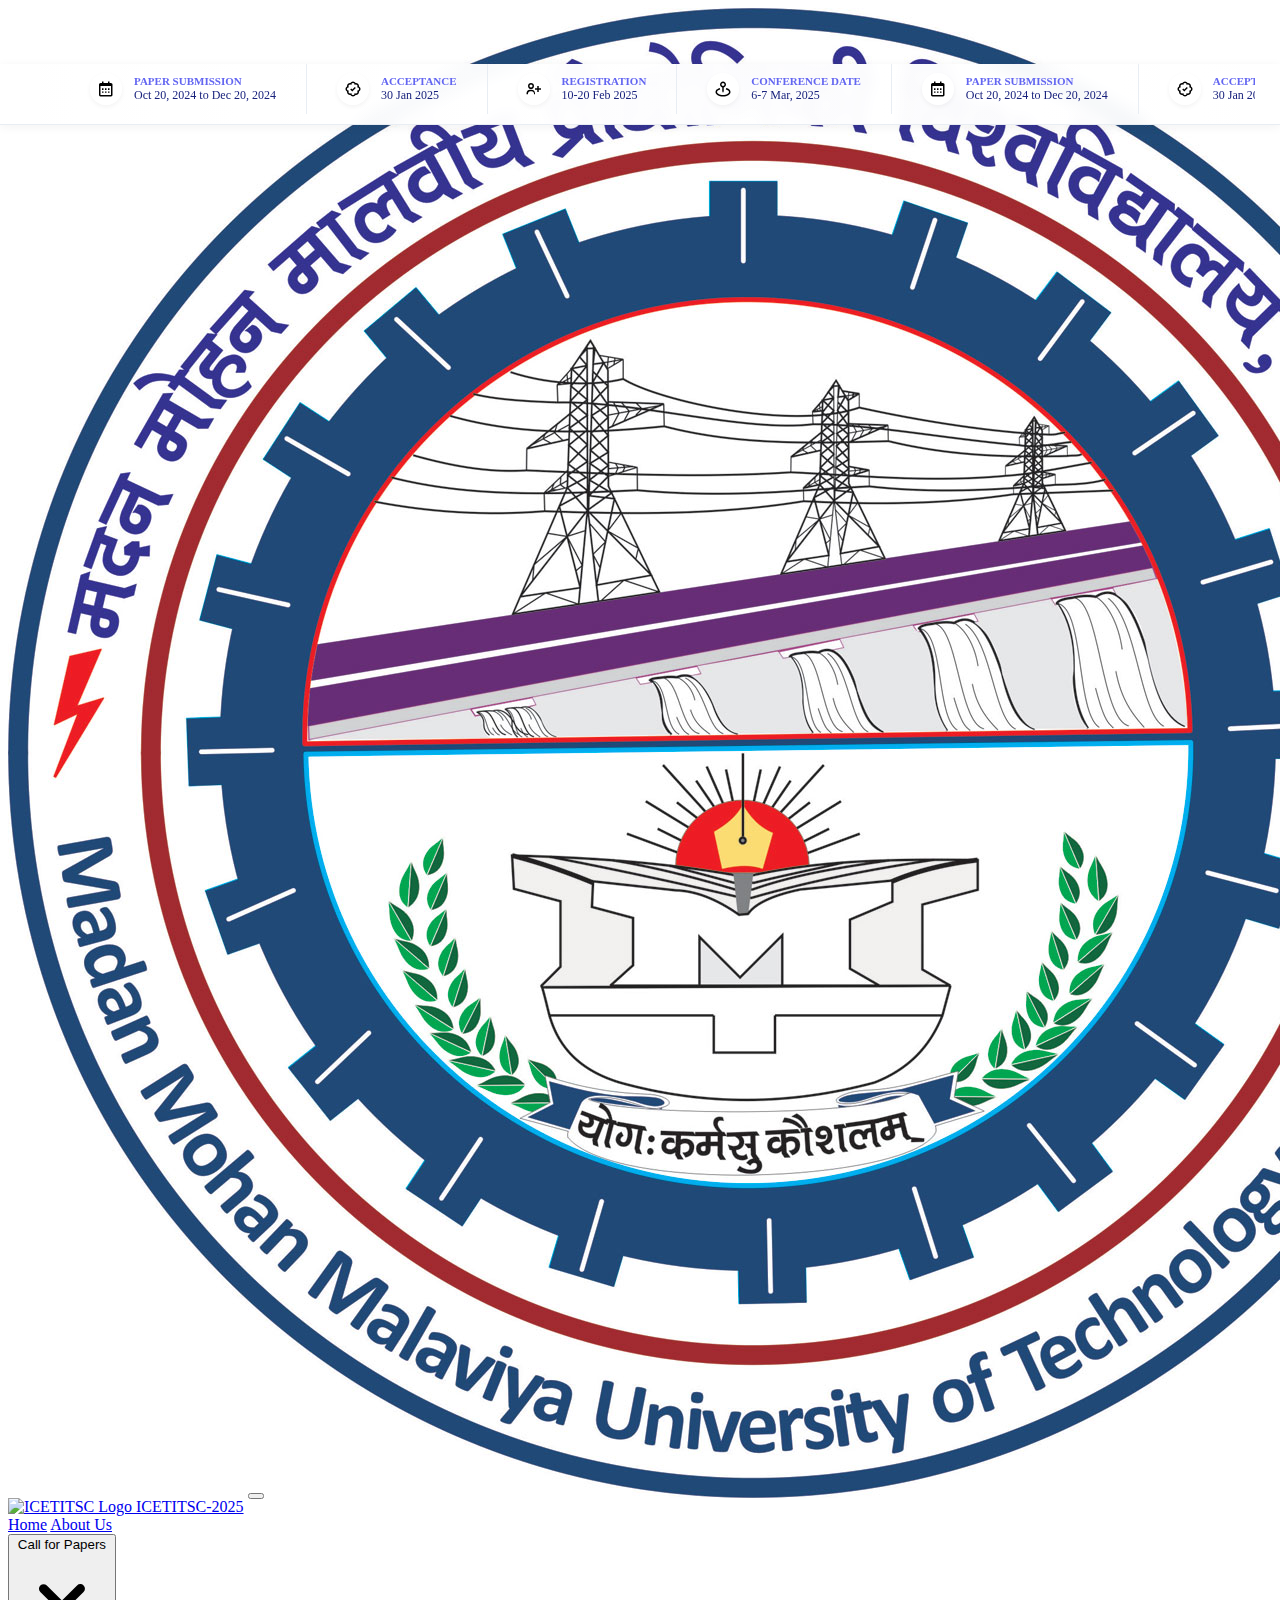
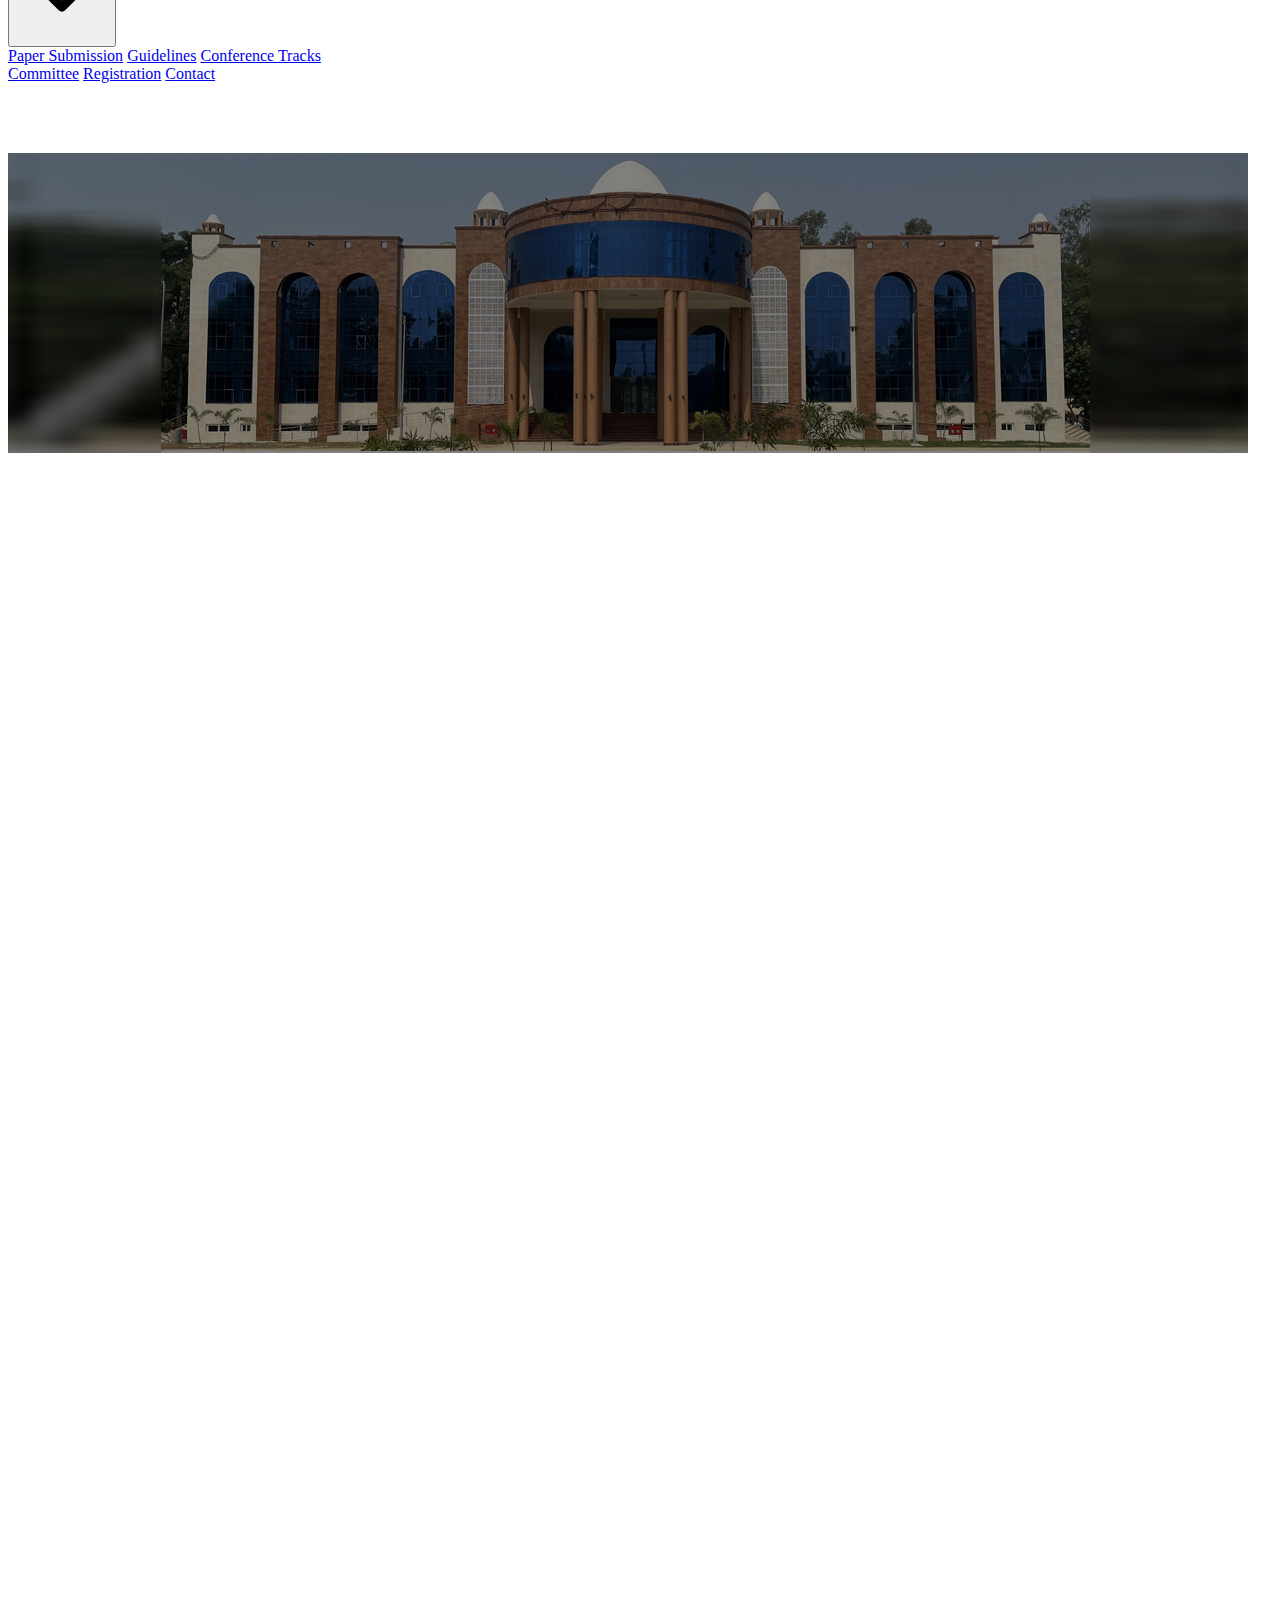
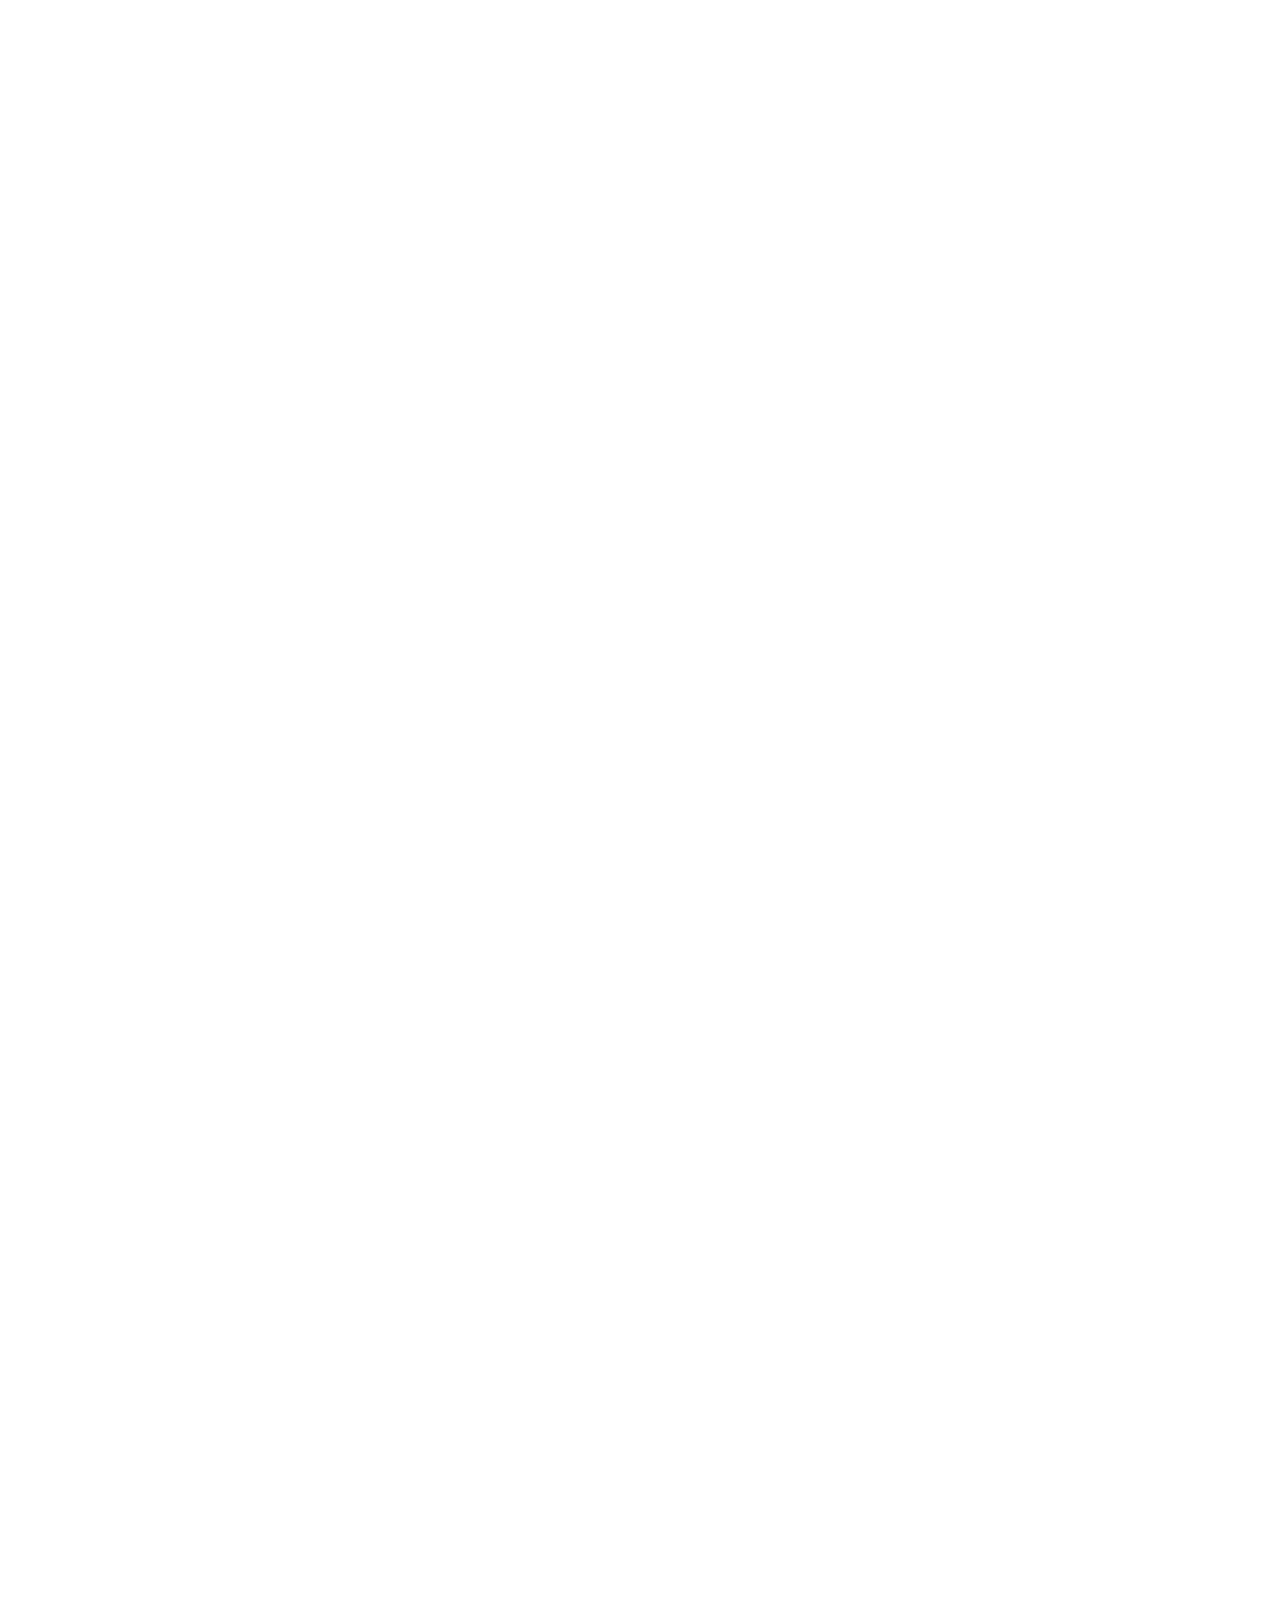
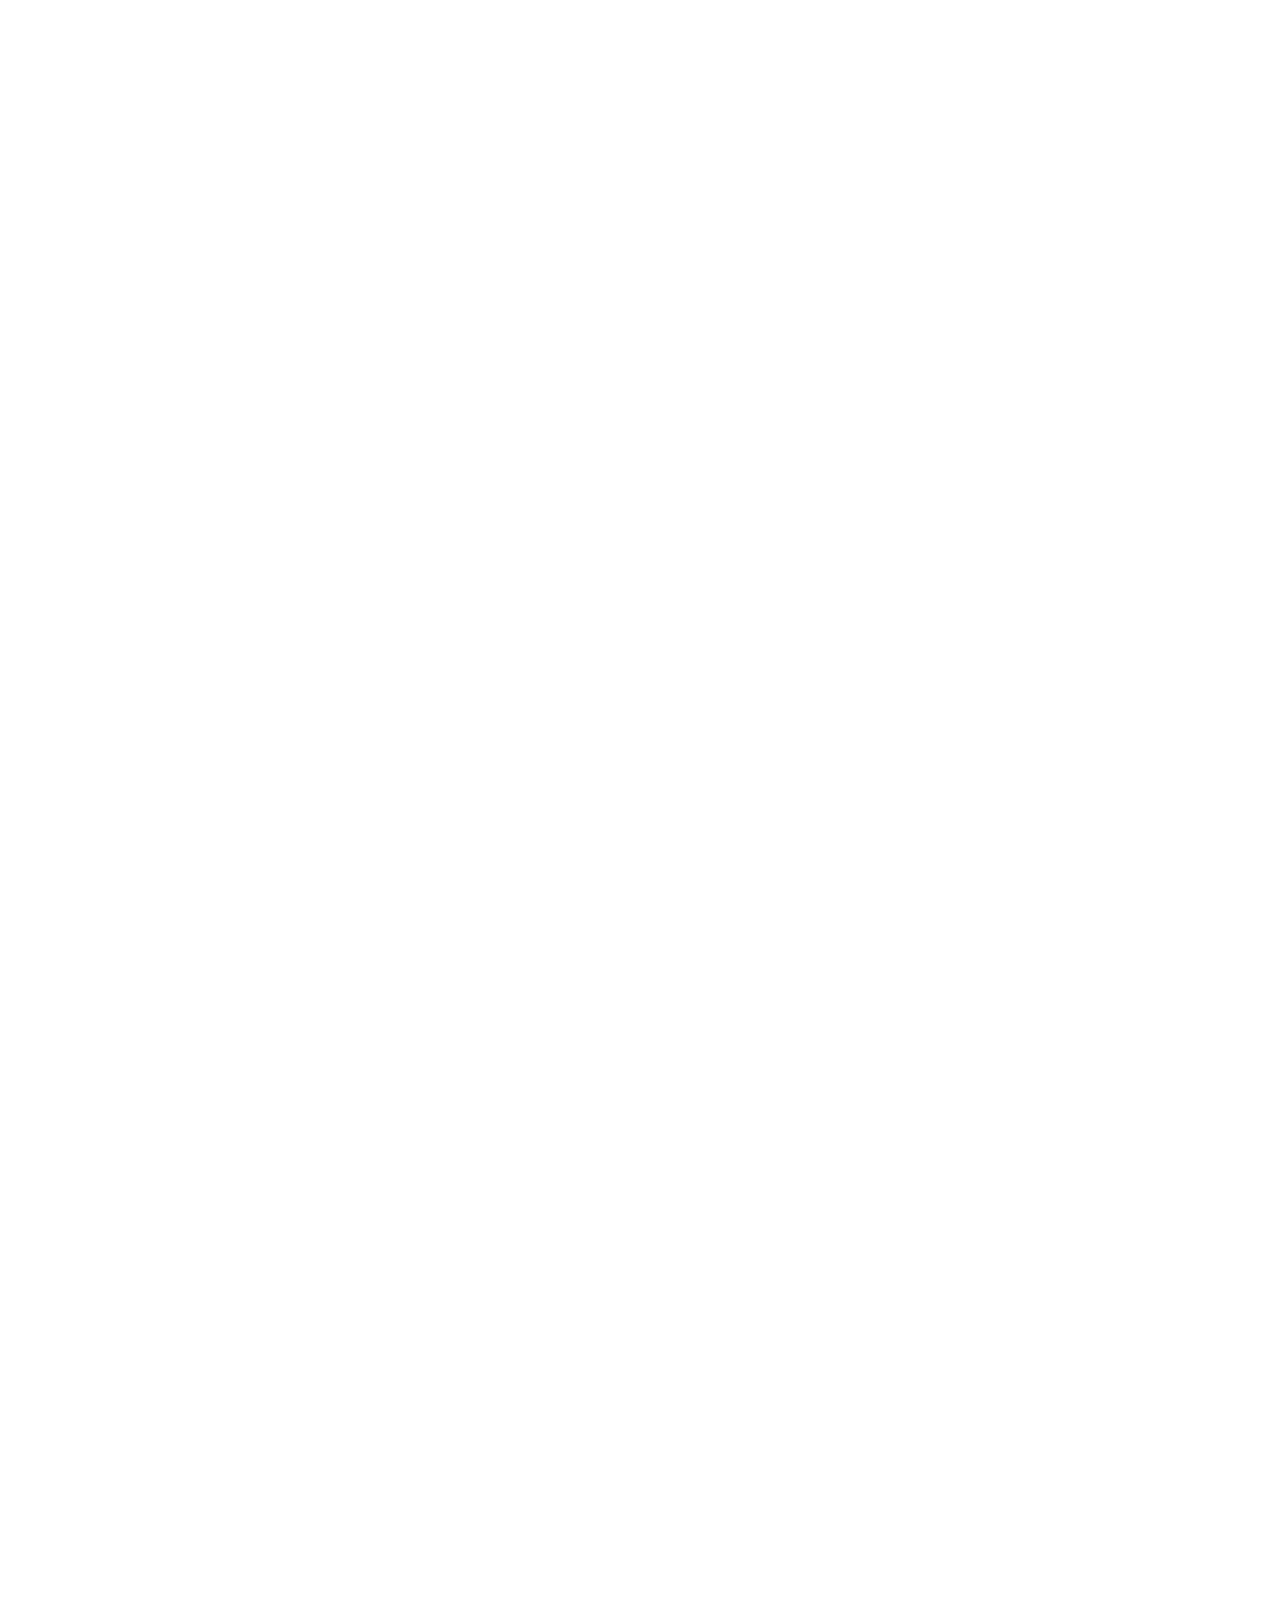
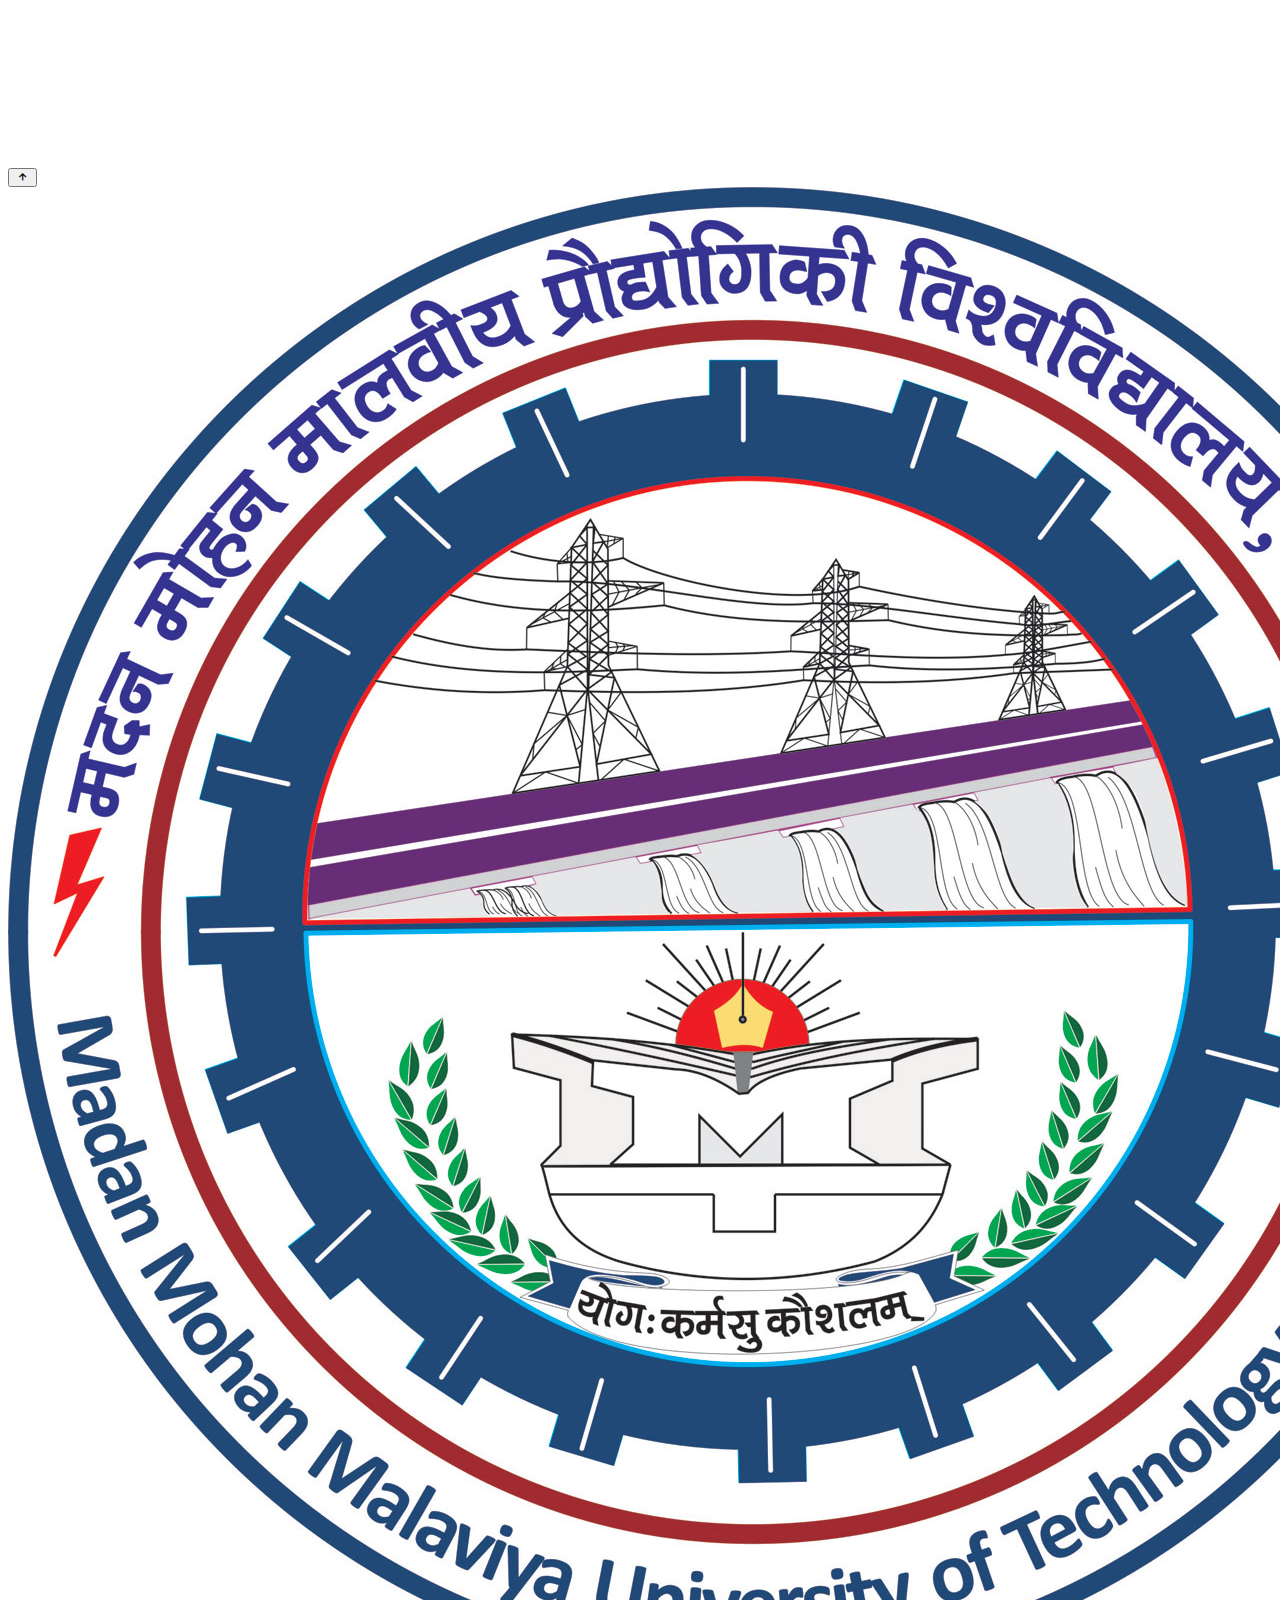
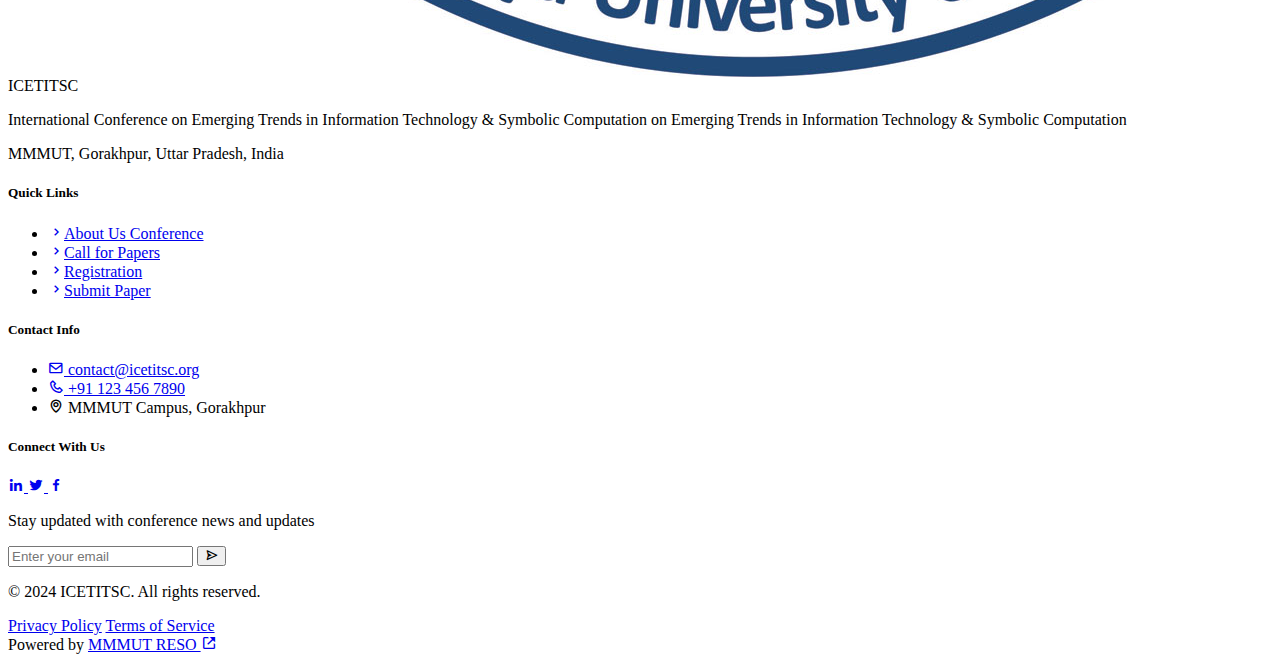
==== commit 95d5bf86: "fixed nav" ====
--- a/index.html
+++ b/index.html
@@ -102,6 +102,7 @@
             <button
               class="md:hidden rounded-lg focus:outline-none focus:shadow-outline"
               @click="open = !open"
+              style="transform: translateY(-16px)"
             >
               <svg fill="currentColor" viewBox="0 0 20 20" class="w-6 h-6">
                 <path
@@ -331,7 +332,8 @@
                 <!-- Conference Title -->
 
                 <h1
-                  class="text-xl sm:text-2xl md:text-3xl lg:text-5xl font-bold text-white mb-3 sm:mb-4 leading-tight"
+                  class="text-xl sm:text-xl md:text-3xl lg:text-5xl font-bold text-white mb-3 sm:mb-4 leading-tight"
+                  id="conf-title"
                 >
                   <span class="block mb-2">International Conference on</span>
                   <span class="block"
@@ -346,9 +348,11 @@
 
                 <div
                   class="inline-block bg-blue-600/20 backdrop-blur-sm px-4 sm:px-6 py-1.5 sm:py-2 rounded-full border border-blue-400/30 mb-4 sm:mb-6"
+                  id="date-box"
                 >
                   <h2
                     class="text-lg sm:text-xl md:text-2xl font-semibold text-blue-200"
+                    id="conf-date"
                   >
                     6-7 Mar, 2025
                   </h2>
--- a/style.css
+++ b/style.css
@@ -4,6 +4,19 @@
   }
   #brand-name {
     opacity: 0;
+  }
+  #date-box {
+    height: 30px;
+    width: auto;
+    transform: translateY(2px);
+  }
+  #conf-title {
+    font-size: 10px;
+    transform: translateY(10px);
+  }
+  #conf-date {
+    font-size: 12px;
+    transform: translateY(-5px);
   }
 }
 /* Add after the navigation styles */
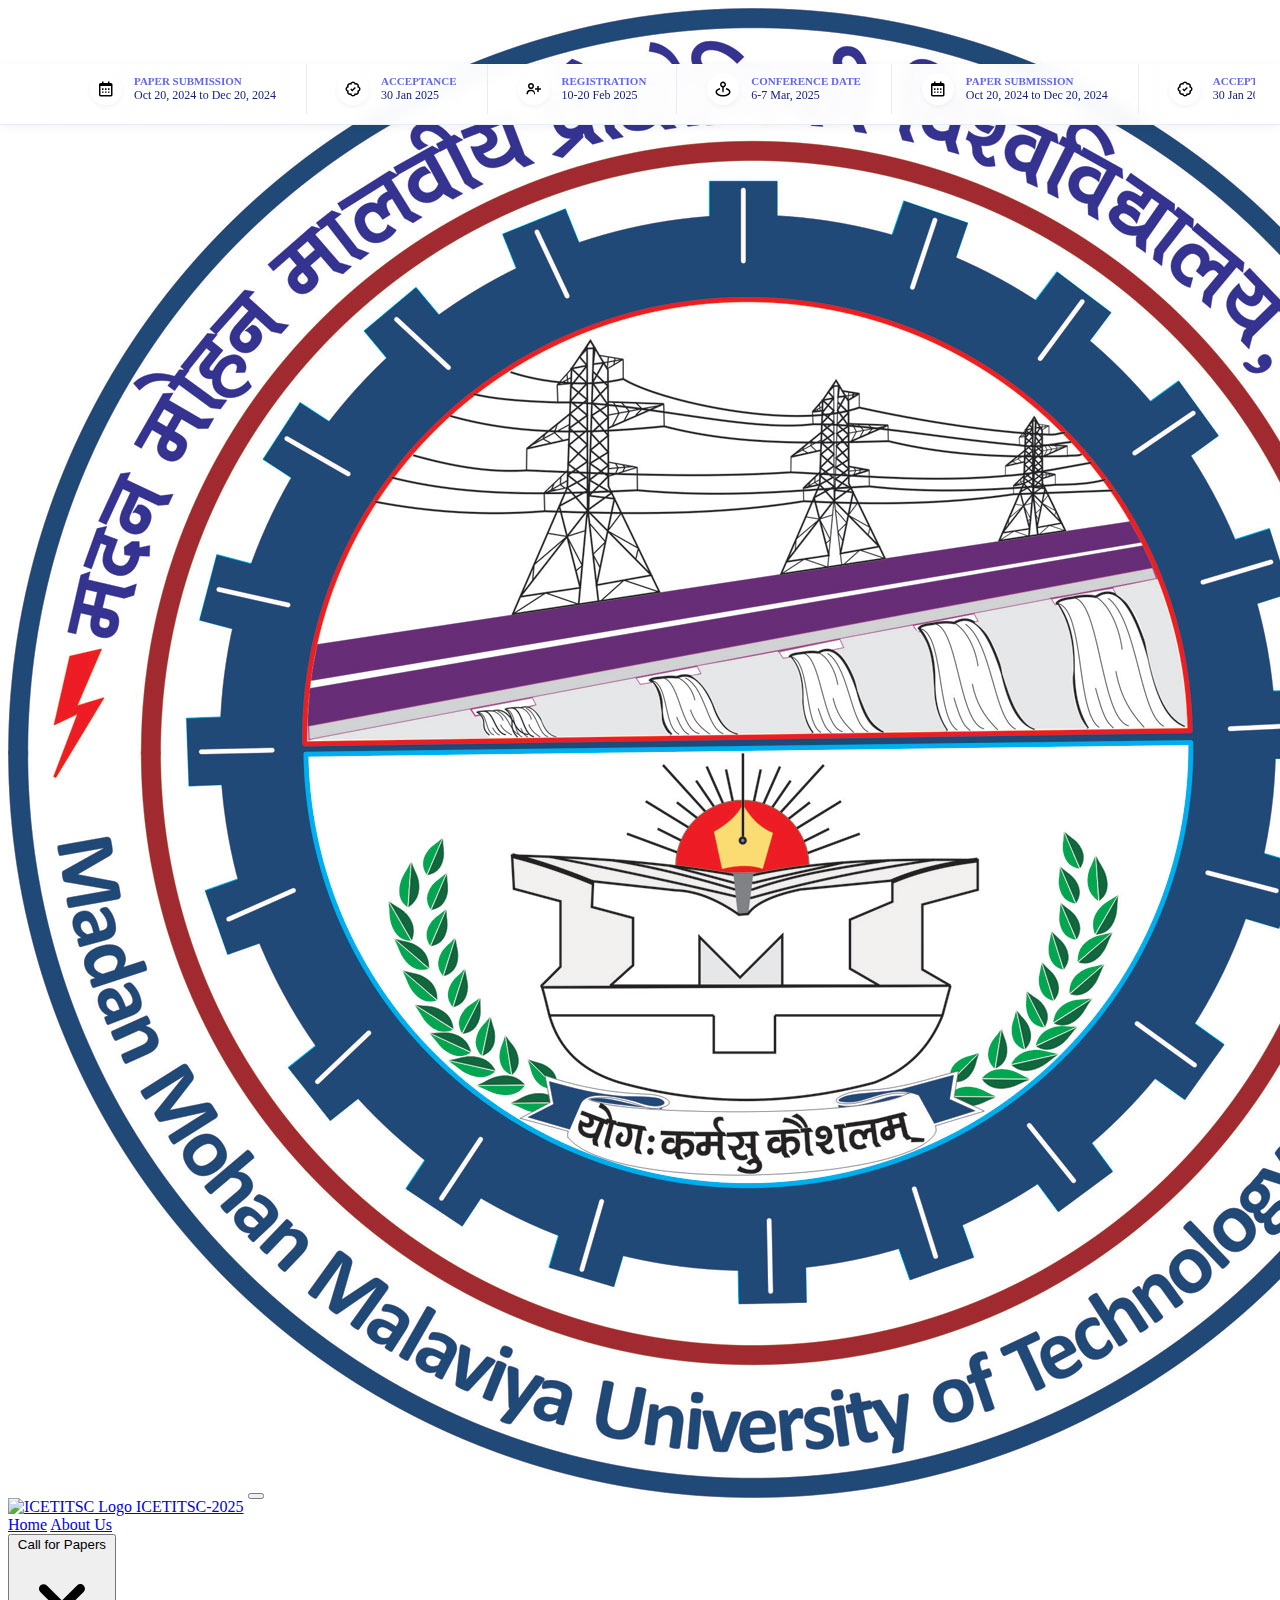
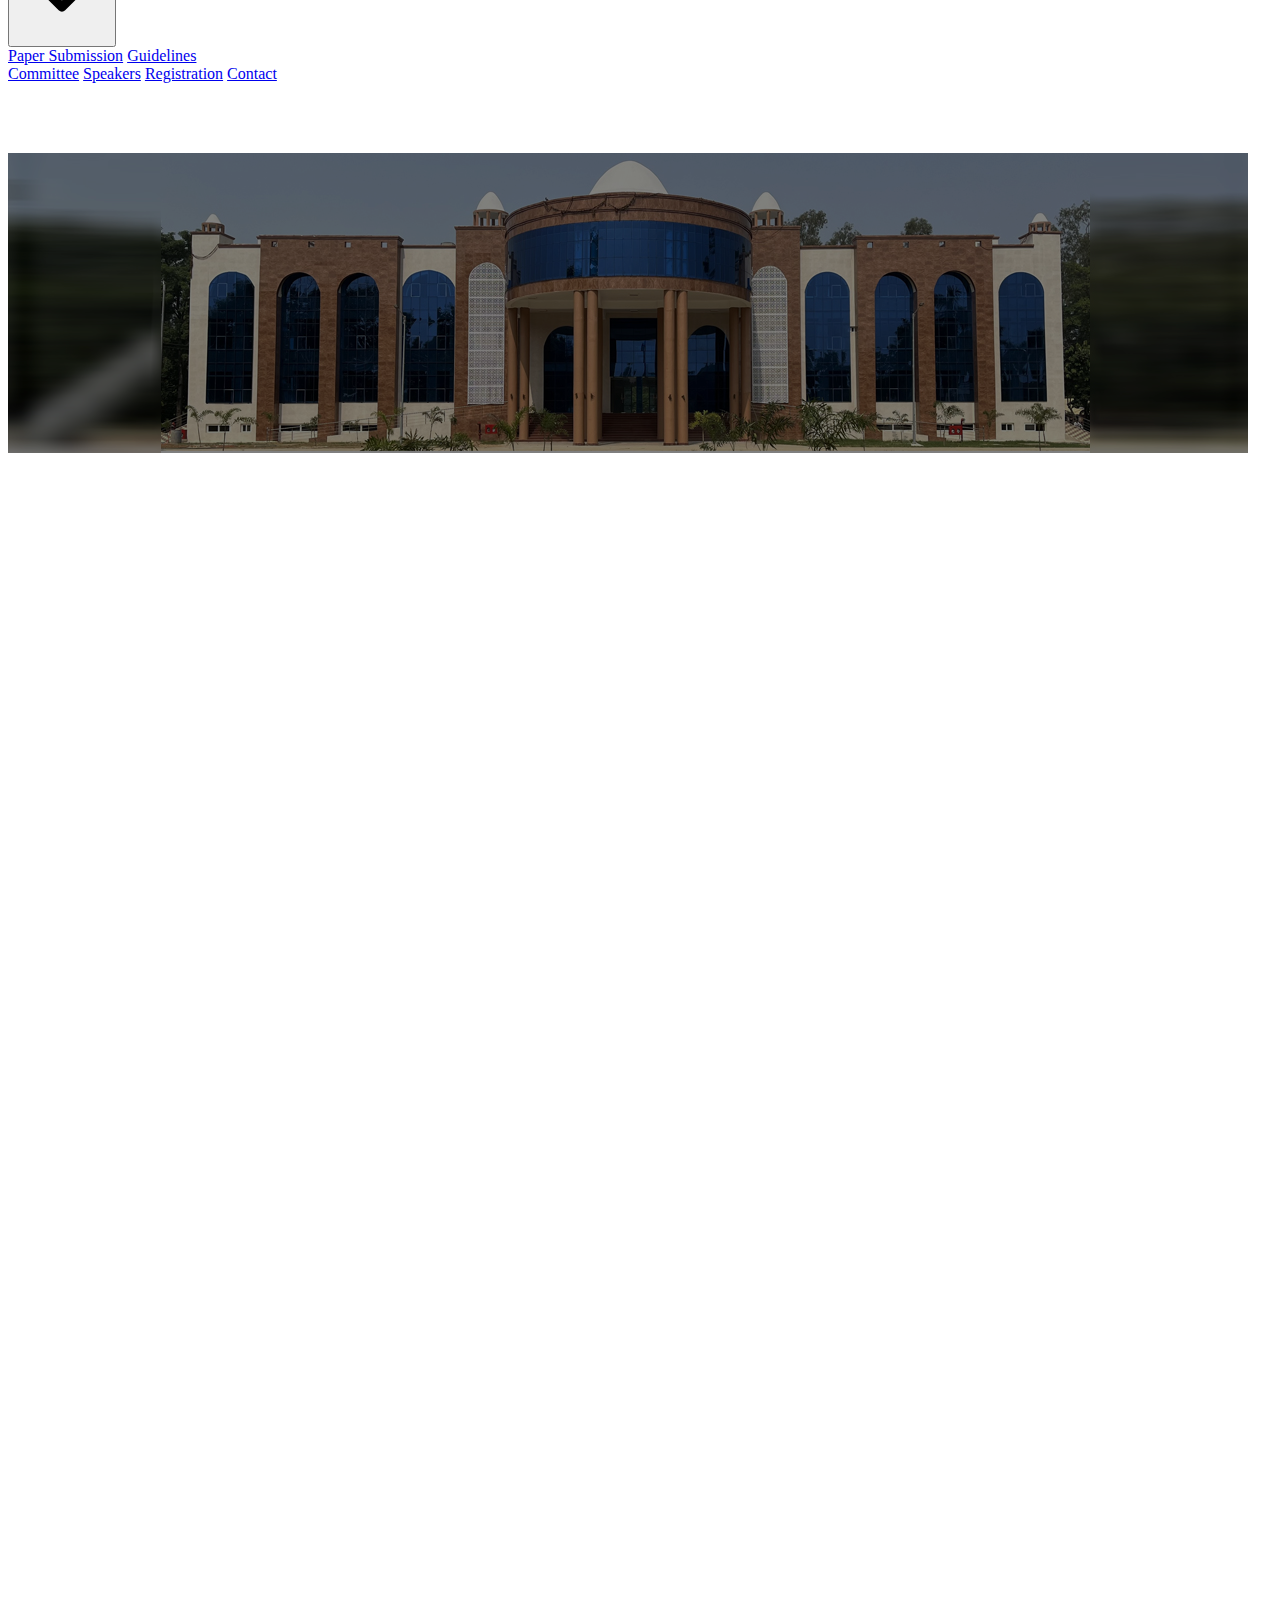
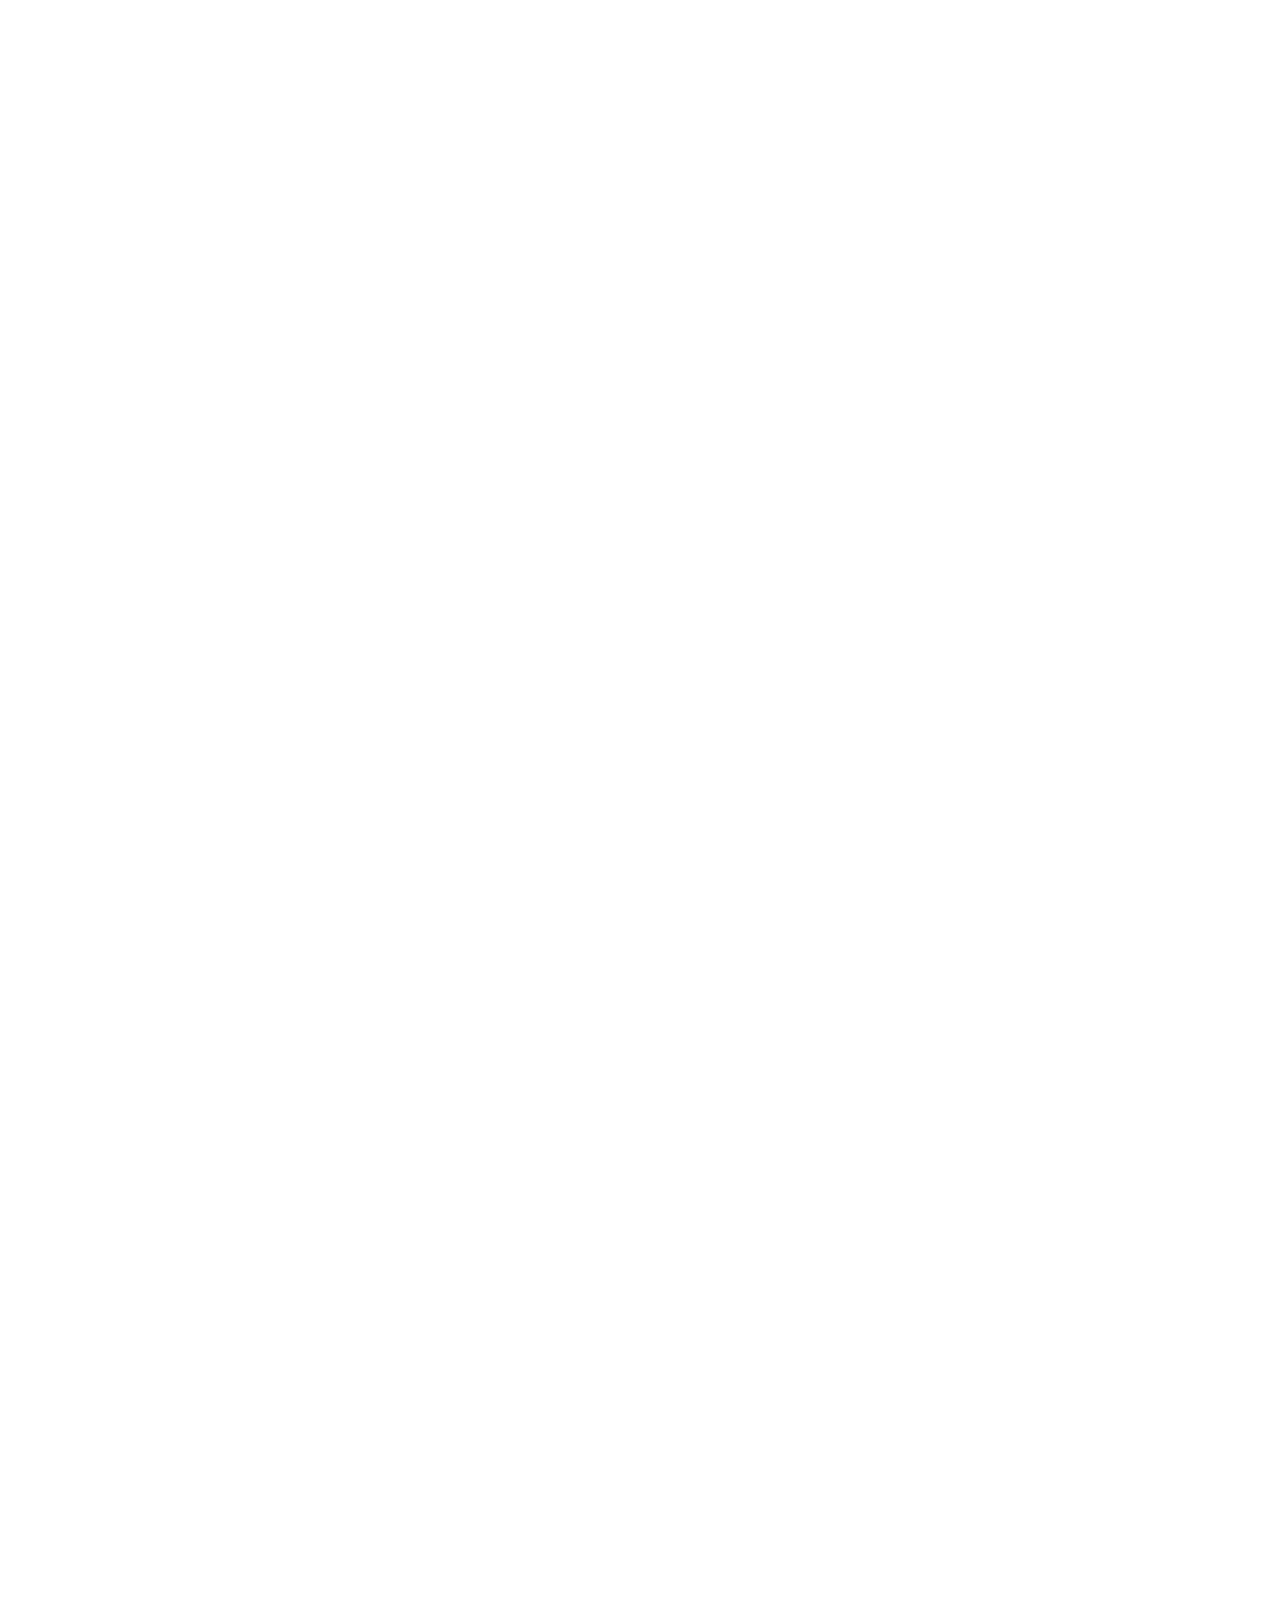
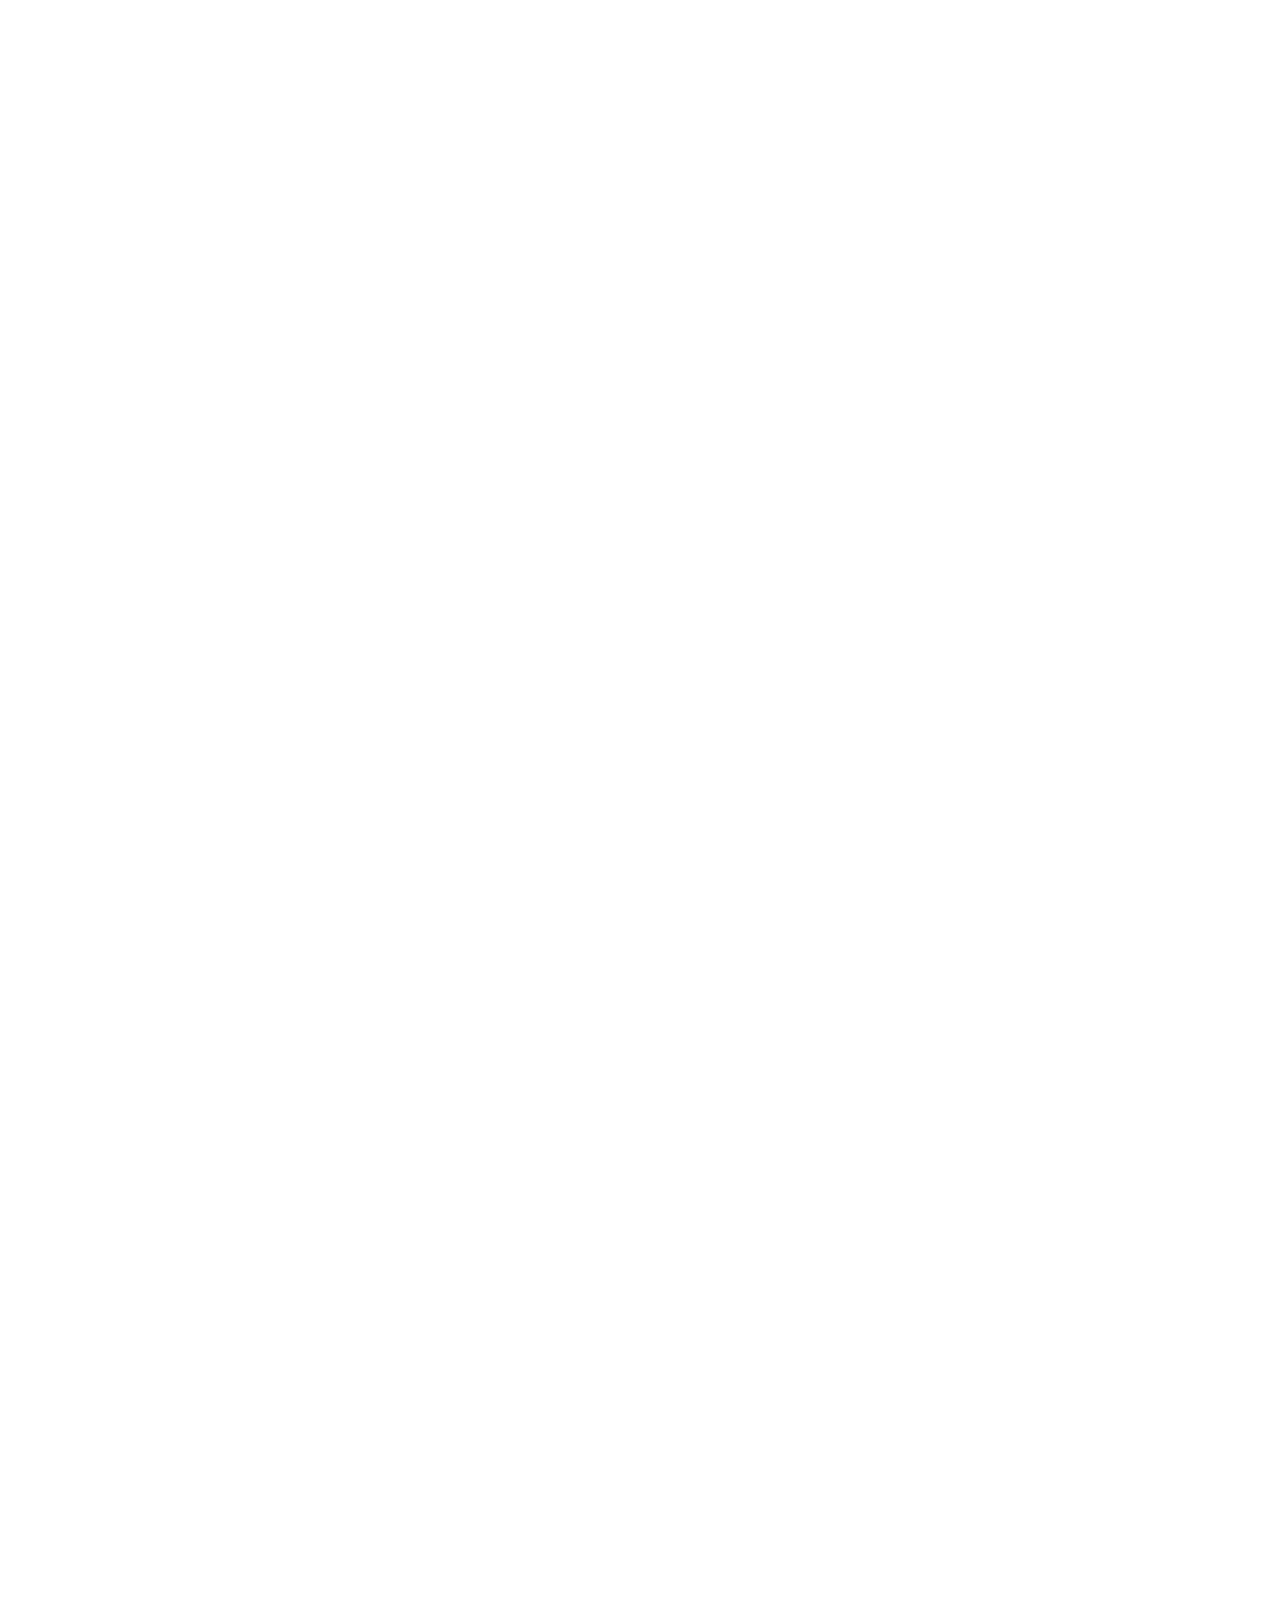
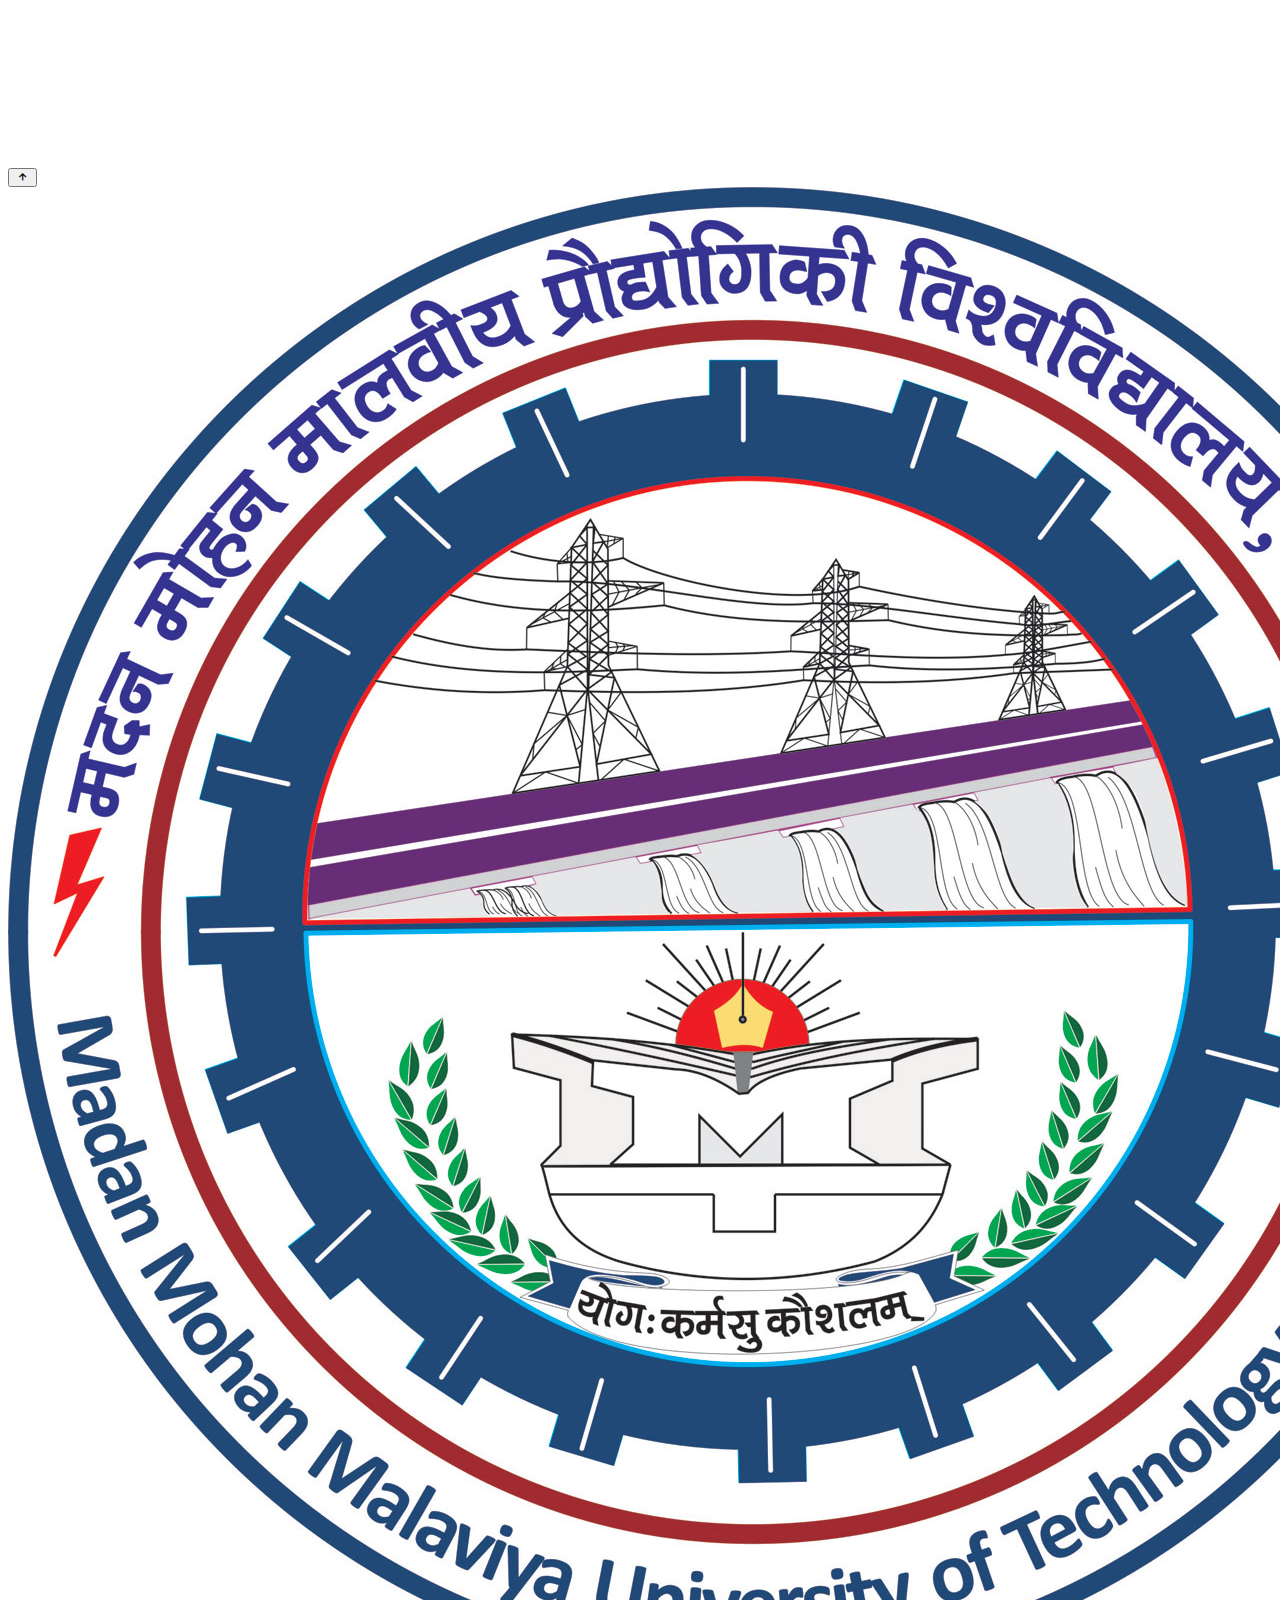
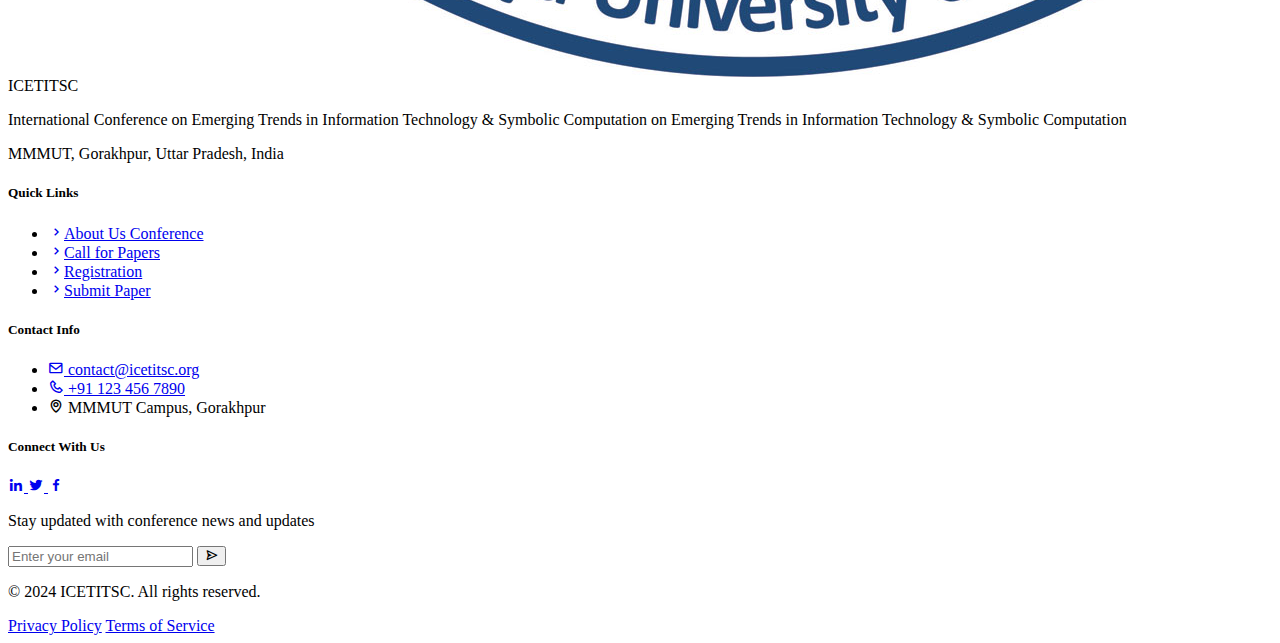
==== commit 606097d7: "Version 6 Ready" ====
--- a/index.html
+++ b/index.html
@@ -77,7 +77,7 @@
       >
         <div
           x-data="{ open: false }"
-          class="flex flex-col max-w-screen-xl px-4 mx-auto md:items-center md:justify-between md:flex-row md:px-6 lg:px-8"
+          class="flex flex-col max-w-screen px-4 mx-auto md:items-center md:justify-between md:flex-row md:px-6 lg:px-8"
         >
           <div class="p-2 flex flex-row items-center justify-between">
             <a
@@ -100,7 +100,7 @@
               ></a
             >
             <button
-              class="md:hidden rounded-lg focus:outline-none focus:shadow-outline"
+              class="md:hidden rounded-lg focus:outline-none focus:shadow-outline h-10 w-10 relative top-4"
               @click="open = !open"
               style="transform: translateY(-16px)"
             >
@@ -219,11 +219,6 @@
                     href="guidelines.html"
                     >Guidelines</a
                   >
-                  <a
-                    class="block px-4 py-2 mt-2 text-sm font-semibold bg-transparent rounded-lg dark-mode:bg-transparent dark-mode:hover:bg-gray-600 dark-mode:focus:bg-gray-600 dark-mode:focus:text-white dark-mode:hover:text-white dark-mode:text-gray-200 md:mt-0 hover:text-gray-900 focus:text-gray-900 hover:bg-gray-200 focus:bg-gray-200 focus:outline-none focus:shadow-outline"
-                    href="tracks.html"
-                    >Conference Tracks</a
-                  >
                 </div>
               </div>
             </div>
@@ -232,6 +227,12 @@
               href="committee-patrons.html"
               >Committee</a
             >
+            <a
+              class="px-4 py-2 mt-2 text-sm font-semibold bg-transparent rounded-lg dark-mode:bg-transparent dark-mode:hover:bg-gray-600 dark-mode:focus:bg-gray-600 dark-mode:focus:text-white dark-mode:hover:text-white dark-mode:text-gray-200 md:mt-0 md:ml-4 hover:text-gray-900 focus:text-gray-900 hover:bg-gray-200 focus:bg-gray-200 focus:outline-none focus:shadow-outline"
+              href="speakers.html"
+              >Speakers</a
+            >
+
             <a
               class="px-4 py-2 mt-2 text-sm font-semibold bg-transparent rounded-lg dark-mode:bg-transparent dark-mode:hover:bg-gray-600 dark-mode:focus:bg-gray-600 dark-mode:focus:text-white dark-mode:hover:text-white dark-mode:text-gray-200 md:mt-0 md:ml-4 hover:text-gray-900 focus:text-gray-900 hover:bg-gray-200 focus:bg-gray-200 focus:outline-none focus:shadow-outline"
               href="registration.html"
@@ -709,7 +710,7 @@
                         Submit Your Paper
                       </a>
                       <a
-                        href="#"
+                        href="/assets/docs/Springer_Guidelines_for_Authors.pdf"
                         class="bg-blue-500 text-white px-6 py-3 rounded-lg font-medium hover:bg-blue-400 transition-colors flex items-center justify-center"
                       >
                         <i class="bx bx-download text-xl mr-2"></i>
@@ -1390,7 +1391,7 @@
           </div>
 
           <!-- Added Powered by MMMUT RESO section -->
-          <div
+          <!-- <div
             class="flex justify-center items-center mt-6 pt-6 border-t border-gray-800"
           >
             <div class="flex items-center space-x-2 group">
@@ -1411,7 +1412,7 @@
                 ></i>
               </a>
             </div>
-          </div>
+          </div> -->
         </div>
       </div>
     </footer>
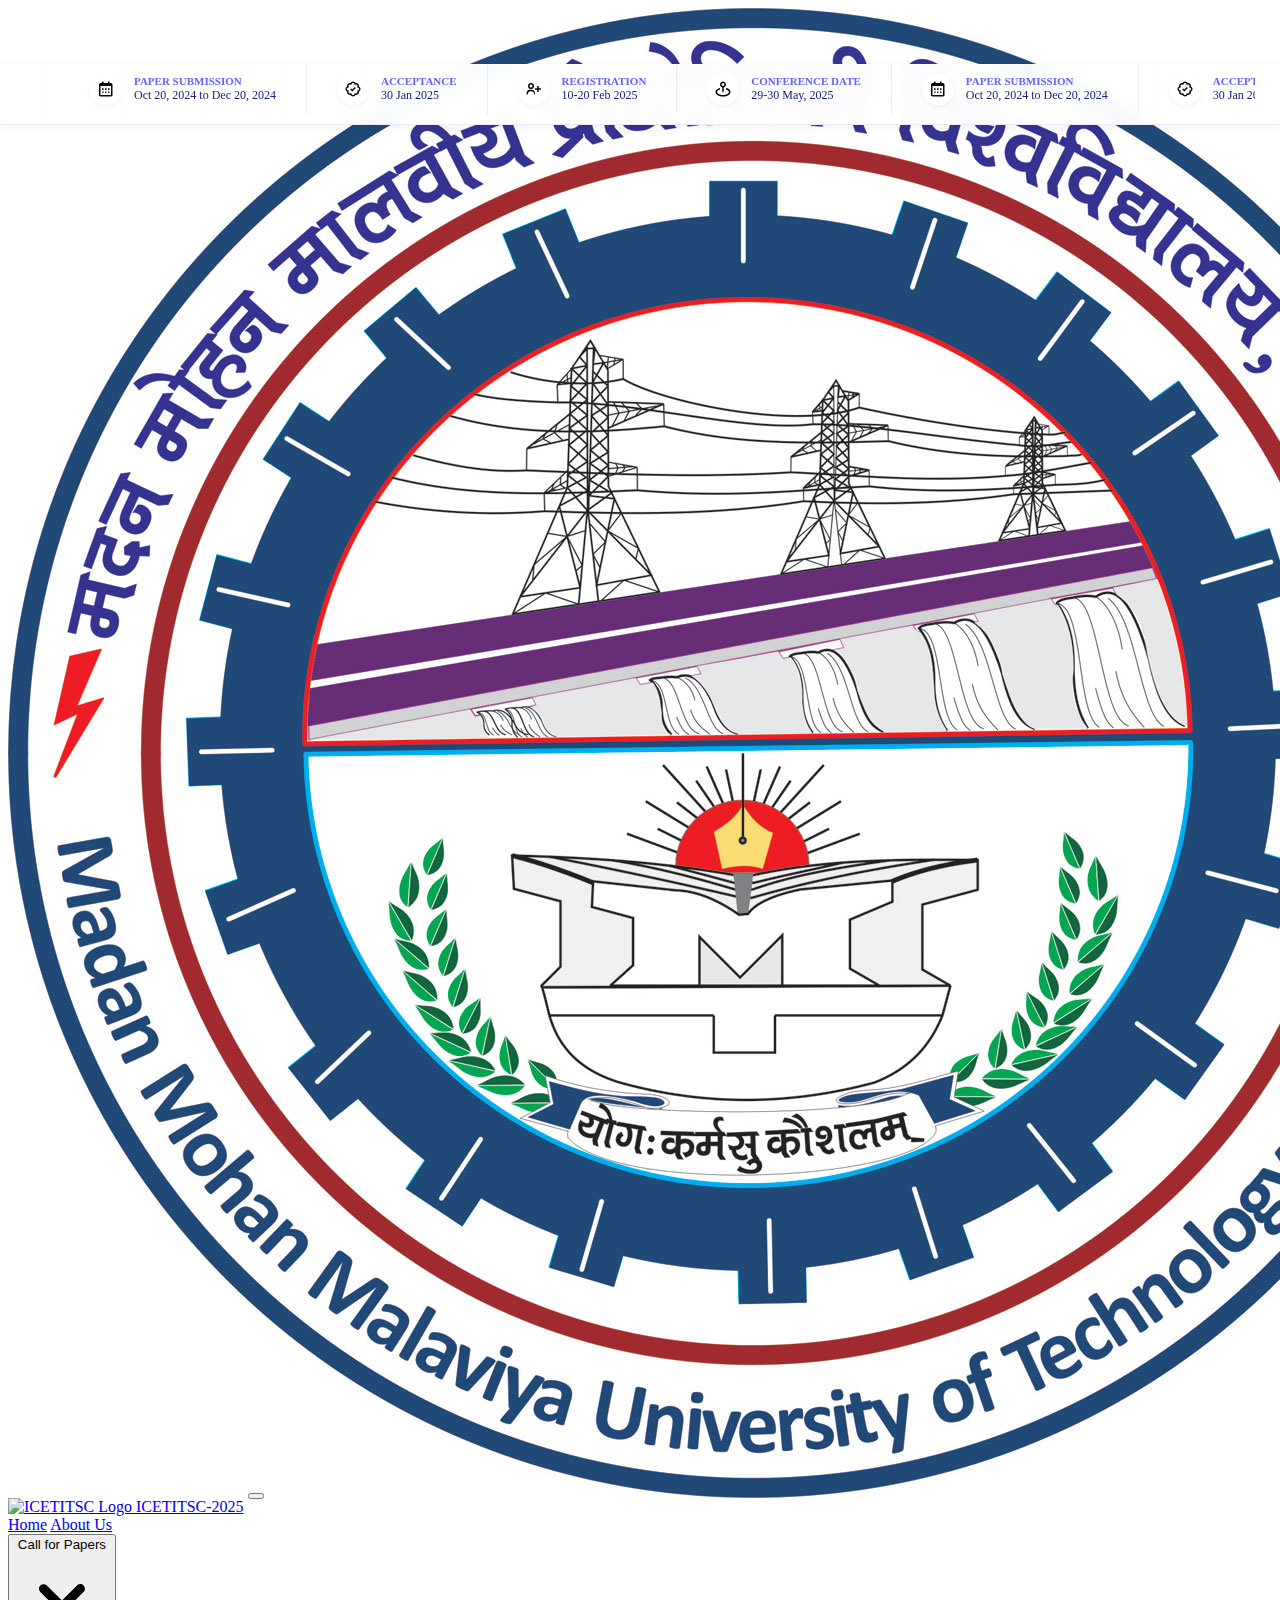
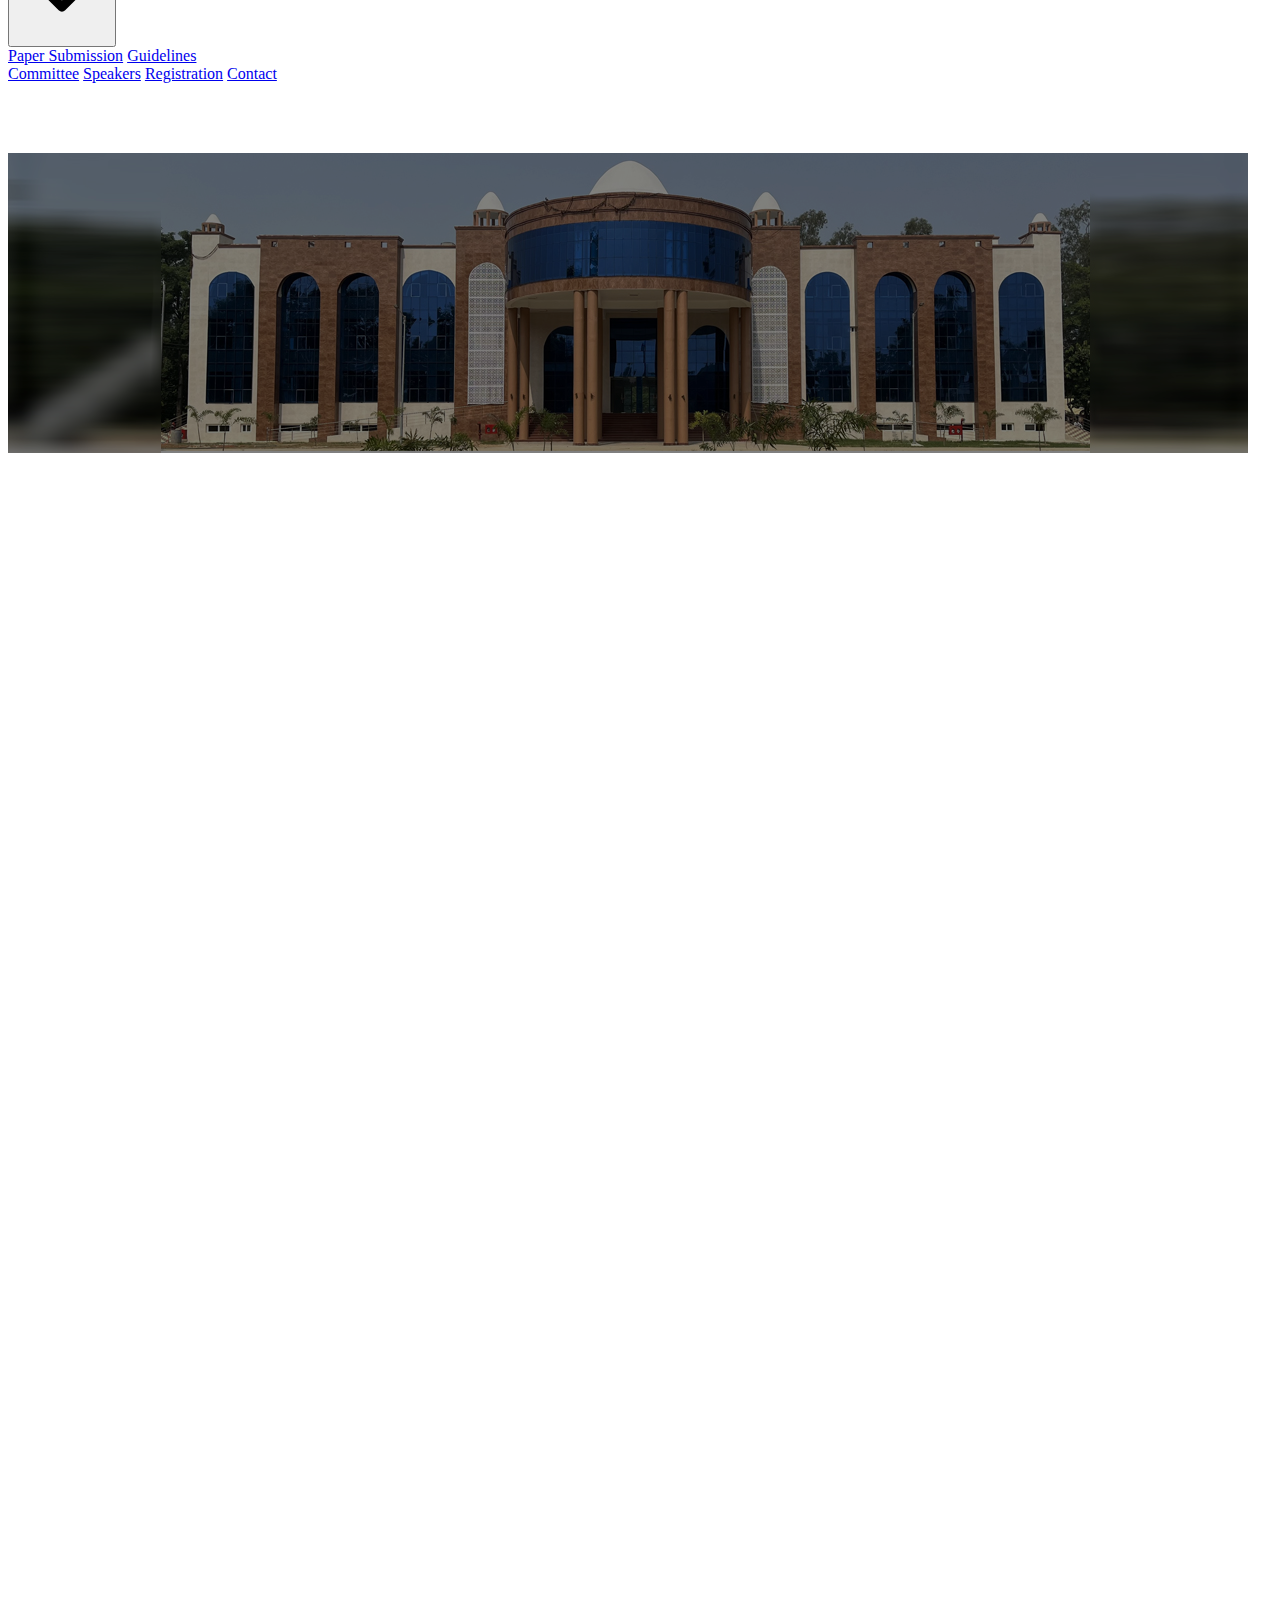
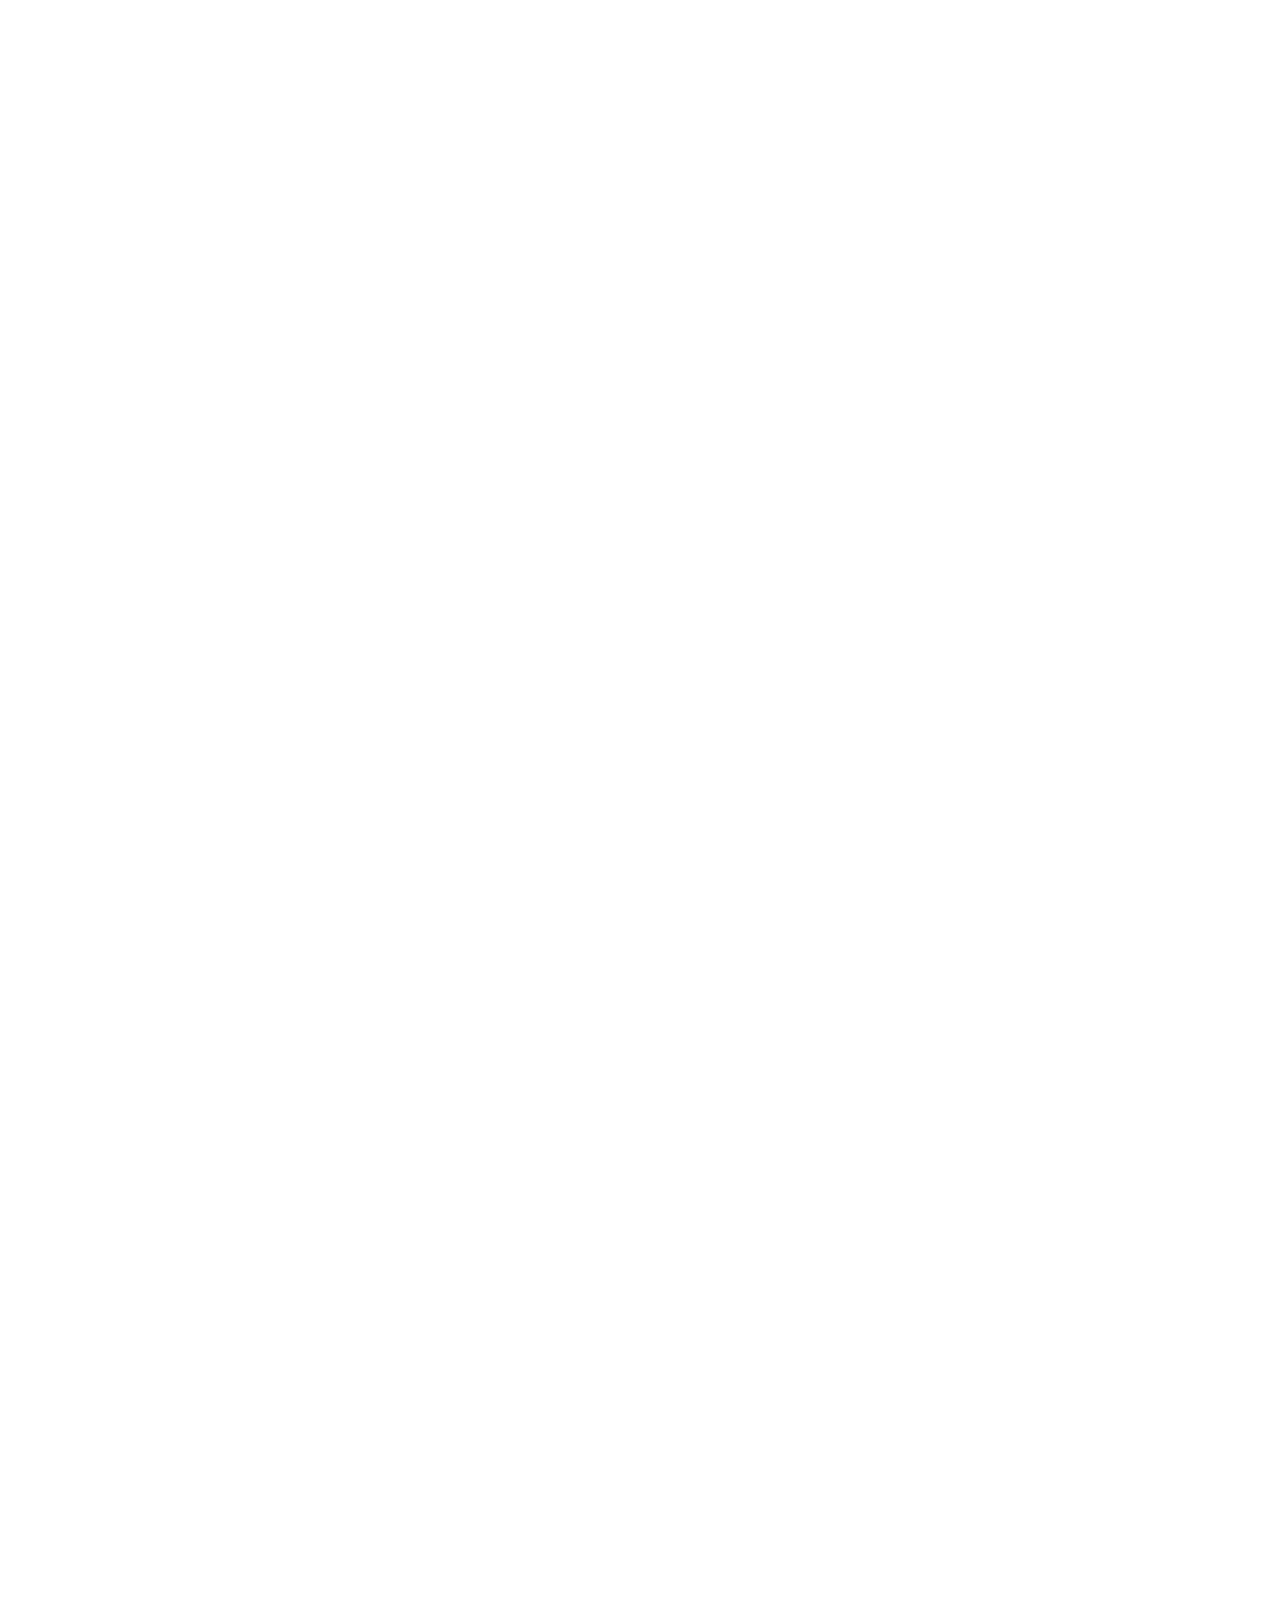
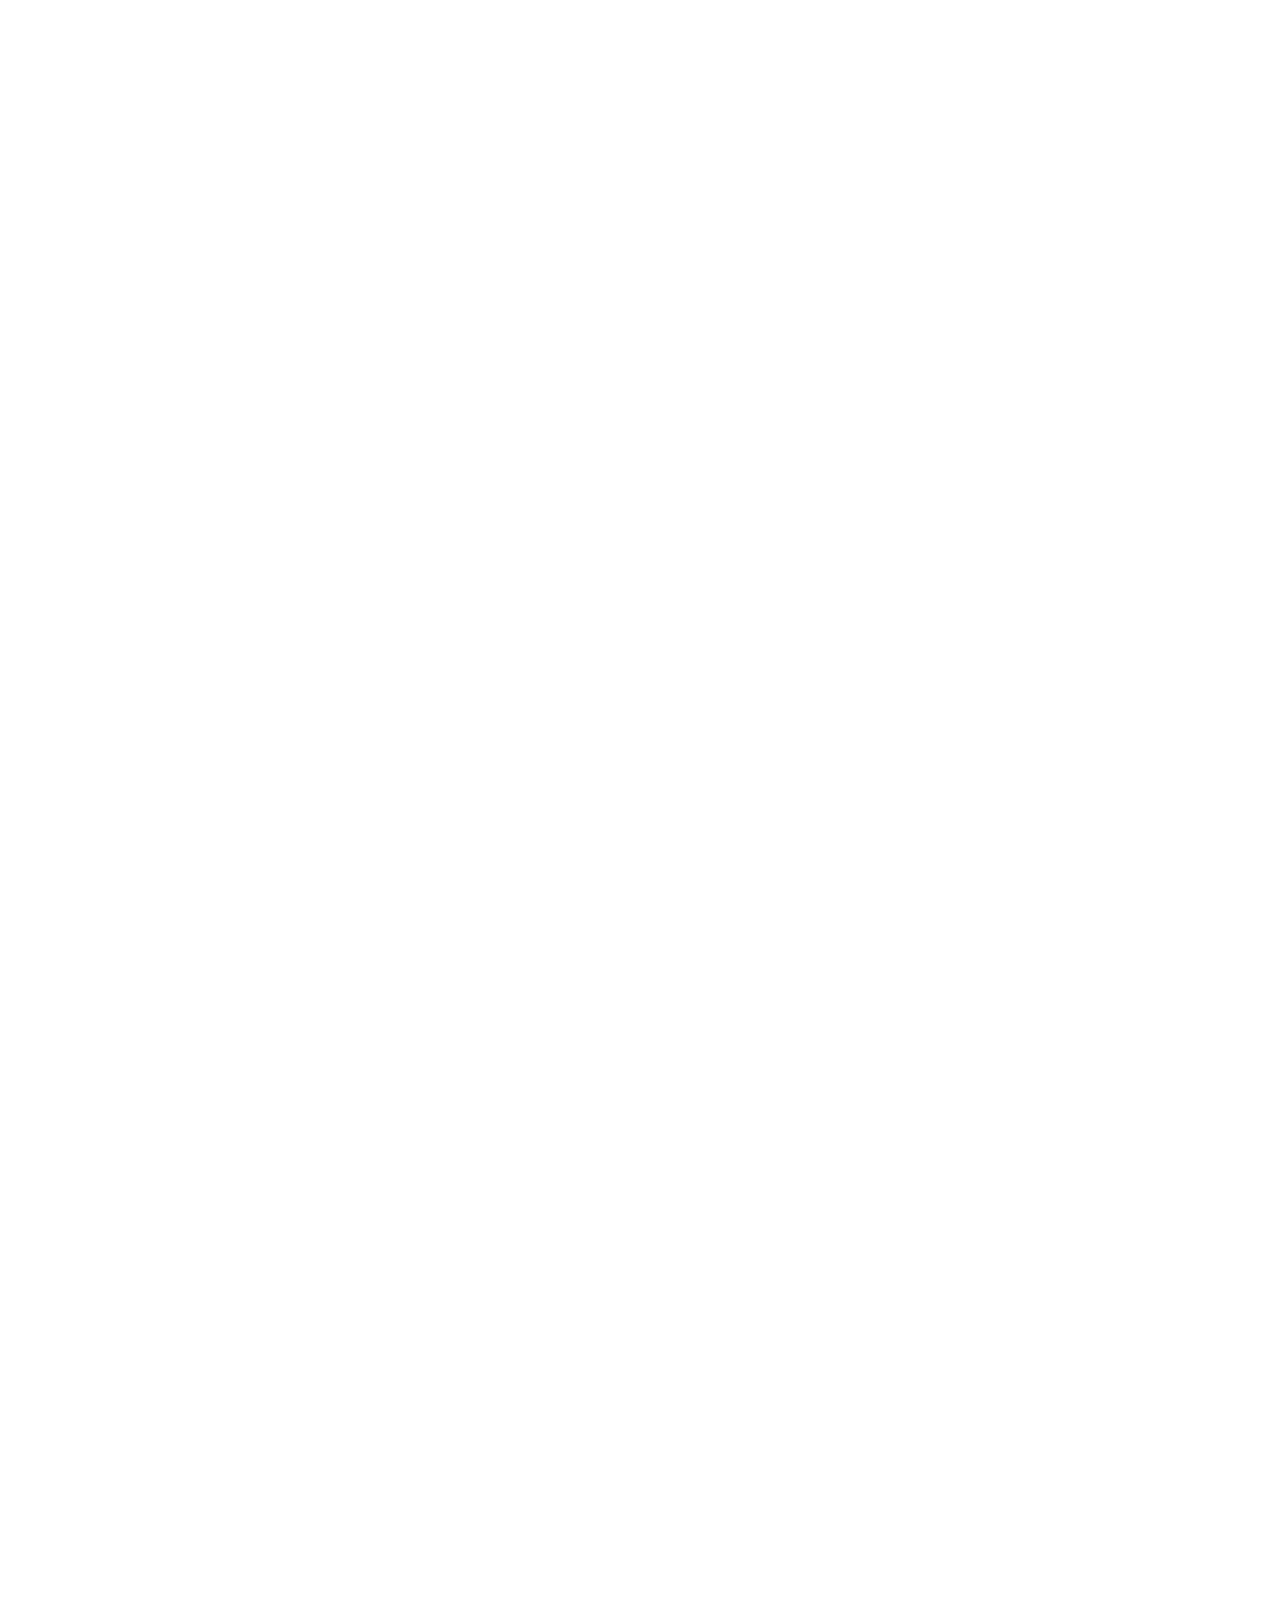
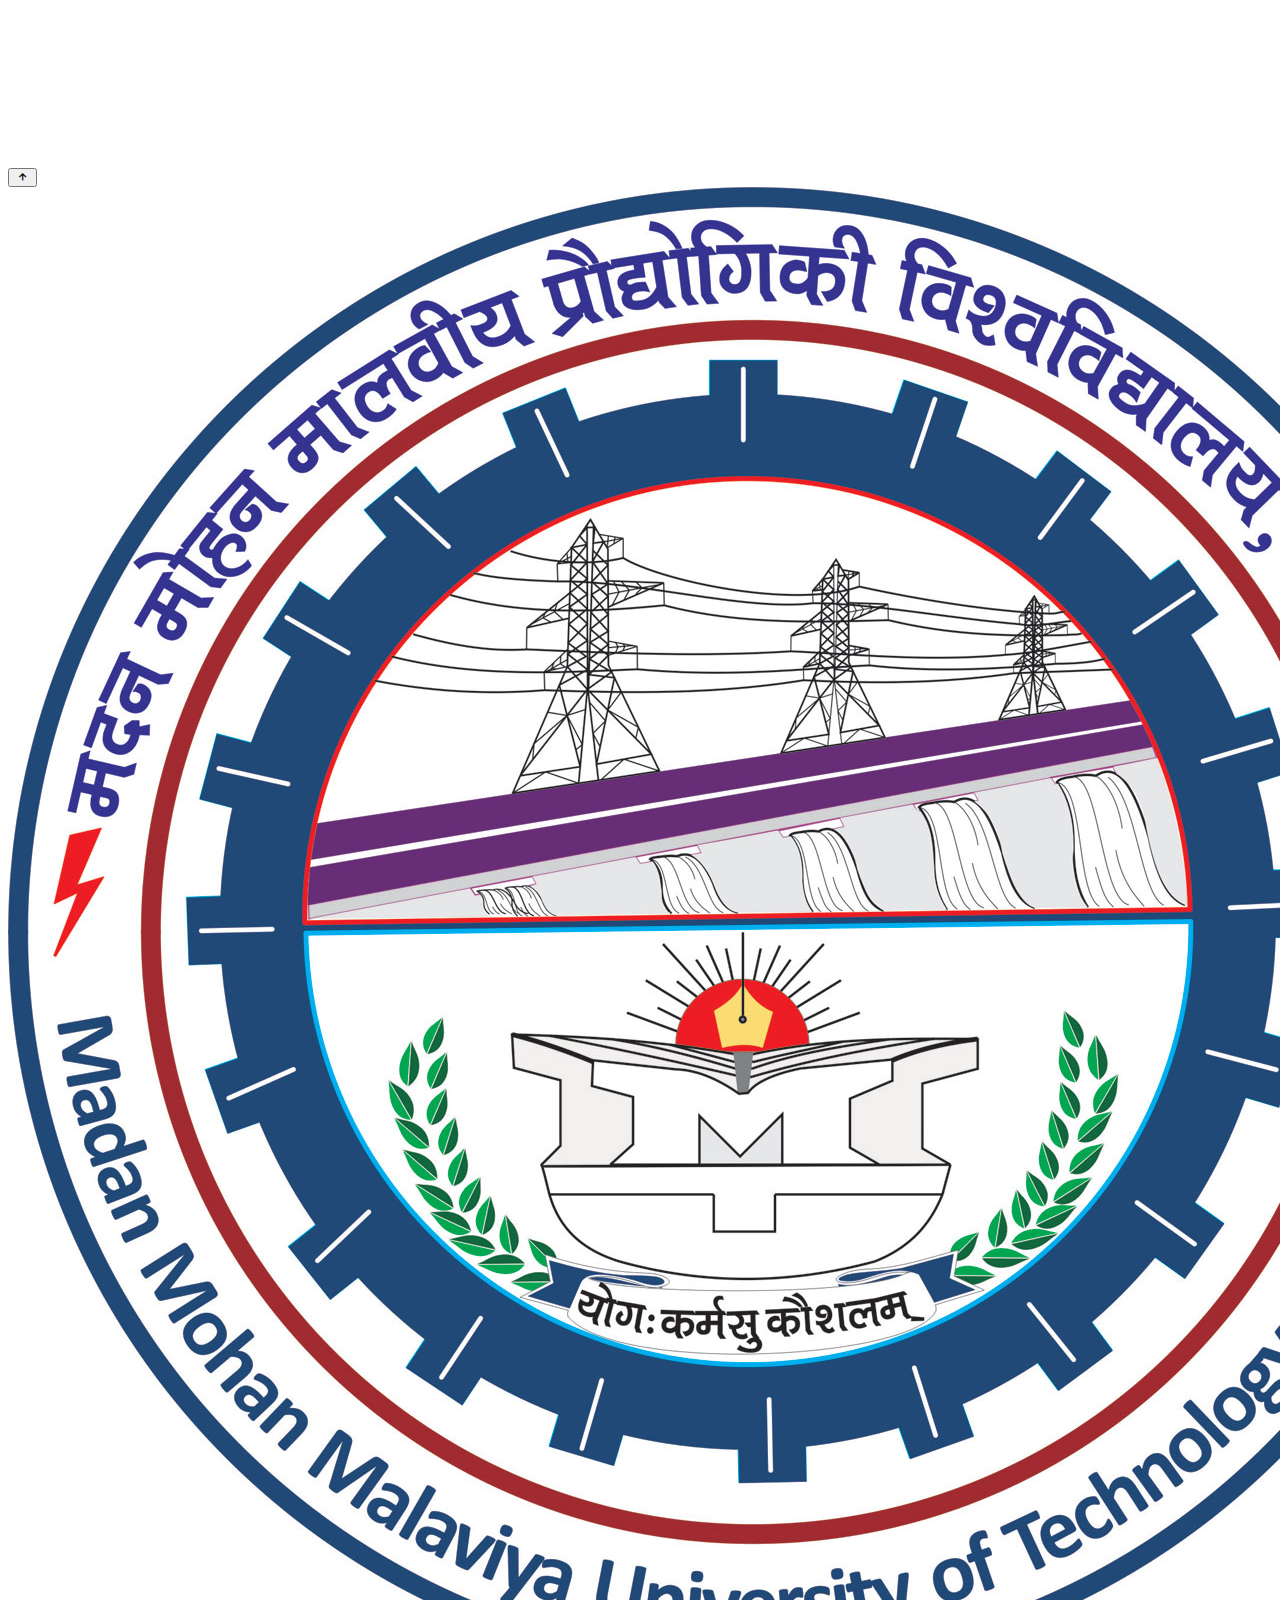
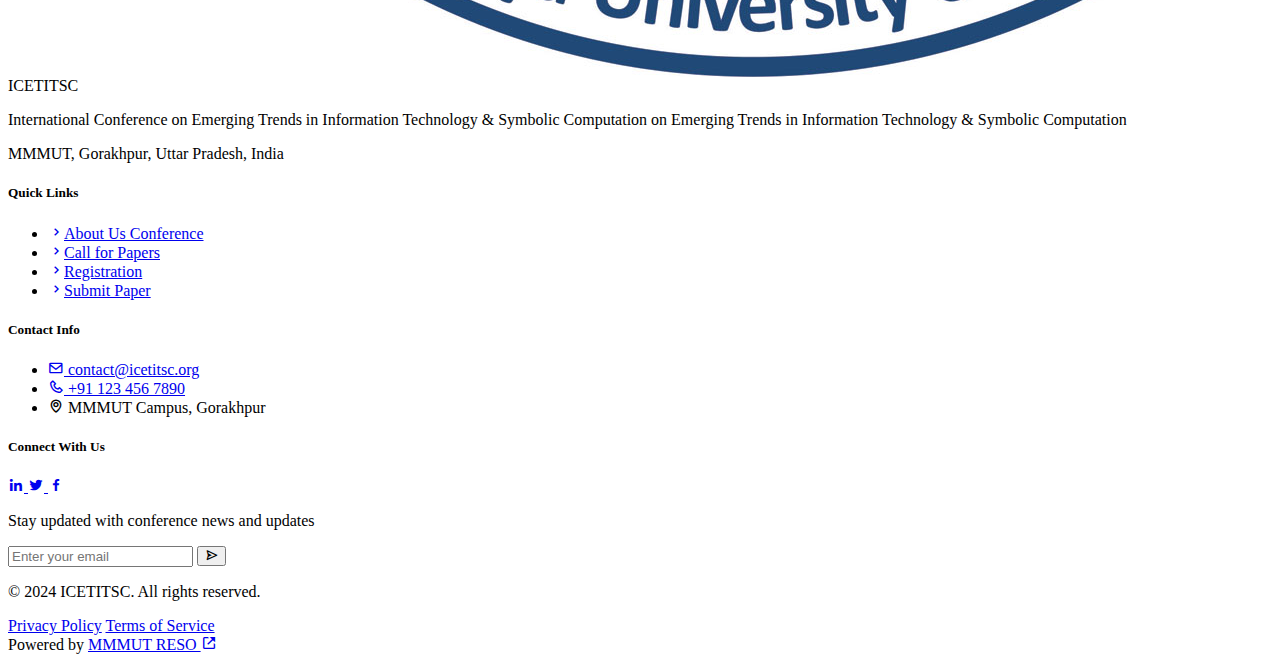
==== commit 7cbe26dd: "change the conference dates" ====
--- a/index.html
+++ b/index.html
@@ -77,7 +77,7 @@
       >
         <div
           x-data="{ open: false }"
-          class="flex flex-col max-w-screen px-4 mx-auto md:items-center md:justify-between md:flex-row md:px-6 lg:px-8"
+          class="flex flex-col max-w-screen-xl px-4 mx-auto md:items-center md:justify-between md:flex-row md:px-6 lg:px-8"
         >
           <div class="p-2 flex flex-row items-center justify-between">
             <a
@@ -258,7 +258,7 @@
             </div>
             <div class="announcement-content">
               <span class="announcement-label">New</span>
-              Welcome to6-7 Mar, 2025
+              Welcome to 29-30 May, 2025
             </div>
           </div> -->
 
@@ -300,7 +300,7 @@
             </div>
             <div class="announcement-content">
               <span class="announcement-label">Conference Date</span>
-              6-7 Mar, 2025
+              29-30 May, 2025
             </div>
           </div>
         </div>
@@ -355,7 +355,7 @@
                     class="text-lg sm:text-xl md:text-2xl font-semibold text-blue-200"
                     id="conf-date"
                   >
-                    6-7 Mar, 2025
+                    29-30 May 2025
                   </h2>
                 </div>
 
@@ -449,8 +449,8 @@
               </p>
 
               <p class="text-gray-700 leading-relaxed">
-                6-7 Mar, 2025 aims to foster collaboration between academia and
-                industry, promoting interdisciplinary research and practical
+                29-30 May, 2025 aims to foster collaboration between academia
+                and industry, promoting interdisciplinary research and practical
                 applications while advancing the frontiers of IT and scientific
                 computing.
               </p>
@@ -710,7 +710,7 @@
                         Submit Your Paper
                       </a>
                       <a
-                        href="/assets/docs/Springer_Guidelines_for_Authors.pdf"
+                        href="#"
                         class="bg-blue-500 text-white px-6 py-3 rounded-lg font-medium hover:bg-blue-400 transition-colors flex items-center justify-center"
                       >
                         <i class="bx bx-download text-xl mr-2"></i>
@@ -1391,7 +1391,7 @@
           </div>
 
           <!-- Added Powered by MMMUT RESO section -->
-          <!-- <div
+          <div
             class="flex justify-center items-center mt-6 pt-6 border-t border-gray-800"
           >
             <div class="flex items-center space-x-2 group">
@@ -1412,7 +1412,7 @@
                 ></i>
               </a>
             </div>
-          </div> -->
+          </div>
         </div>
       </div>
     </footer>
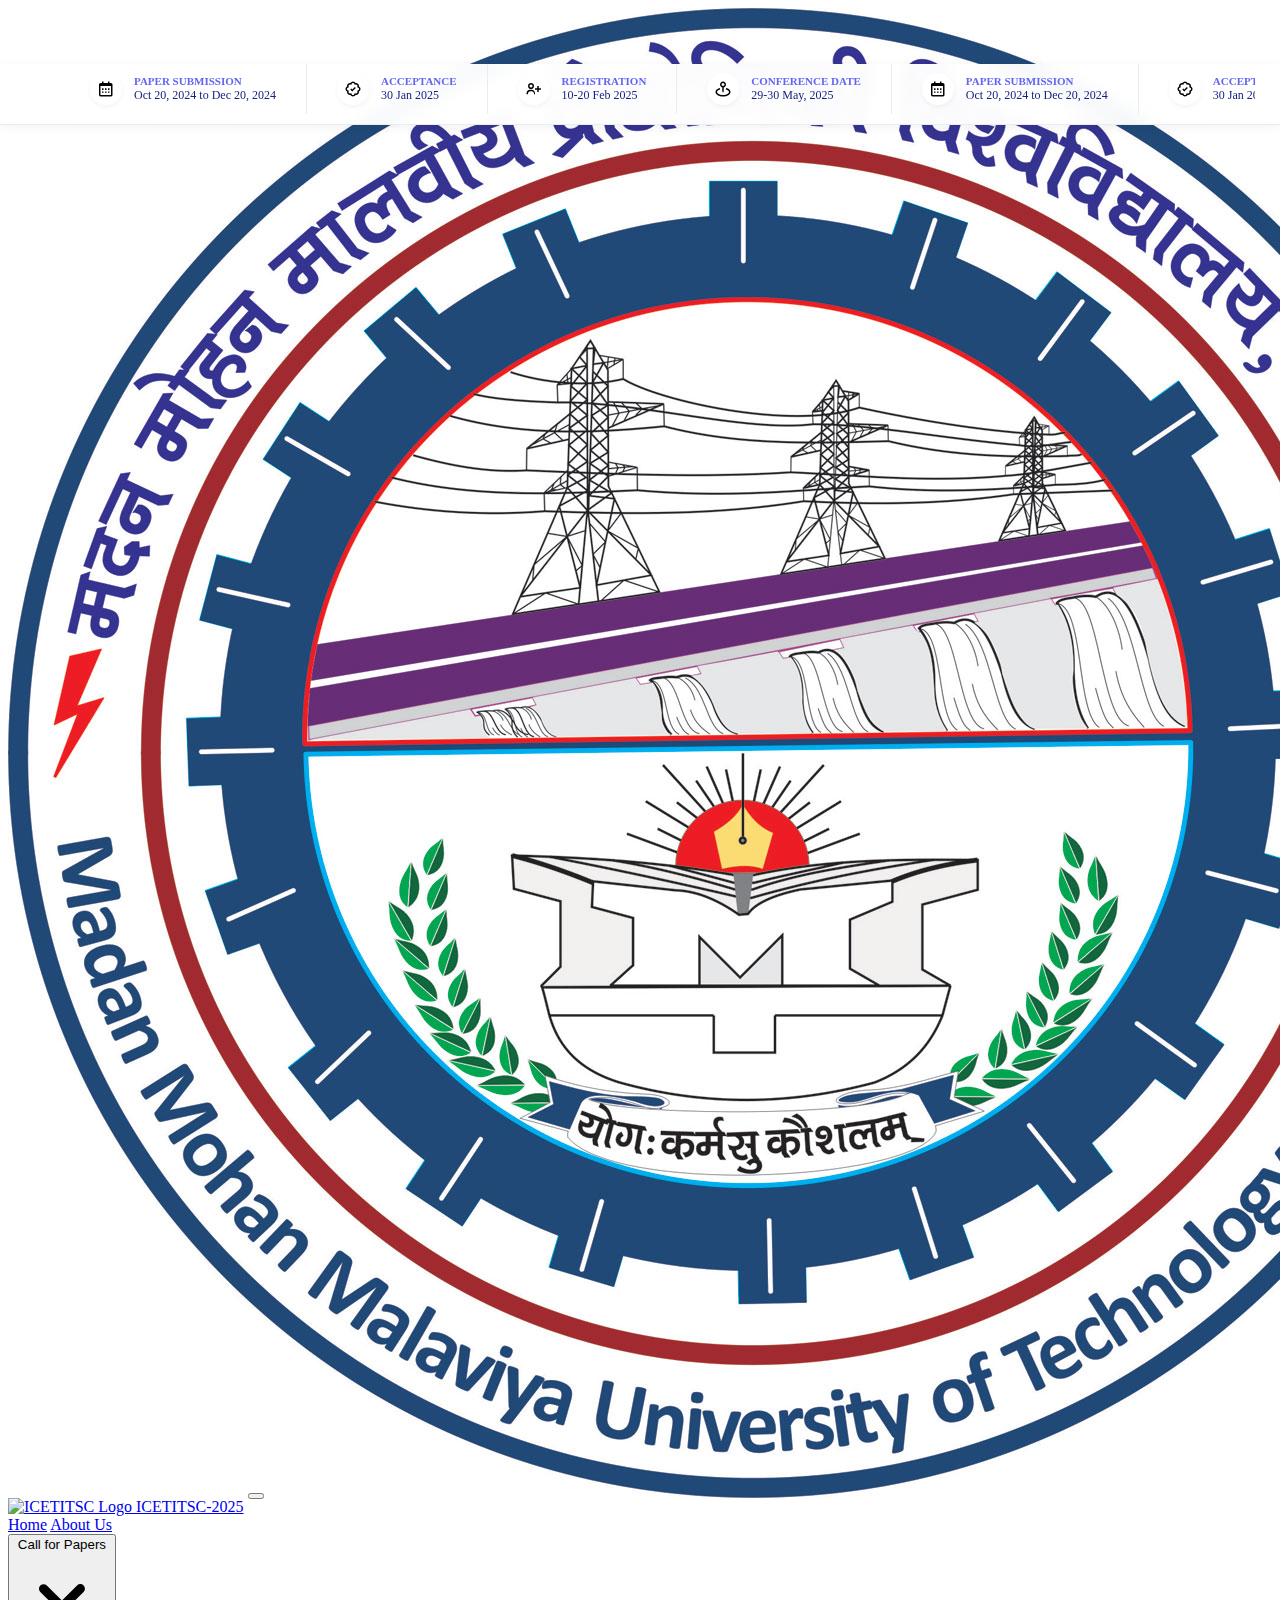
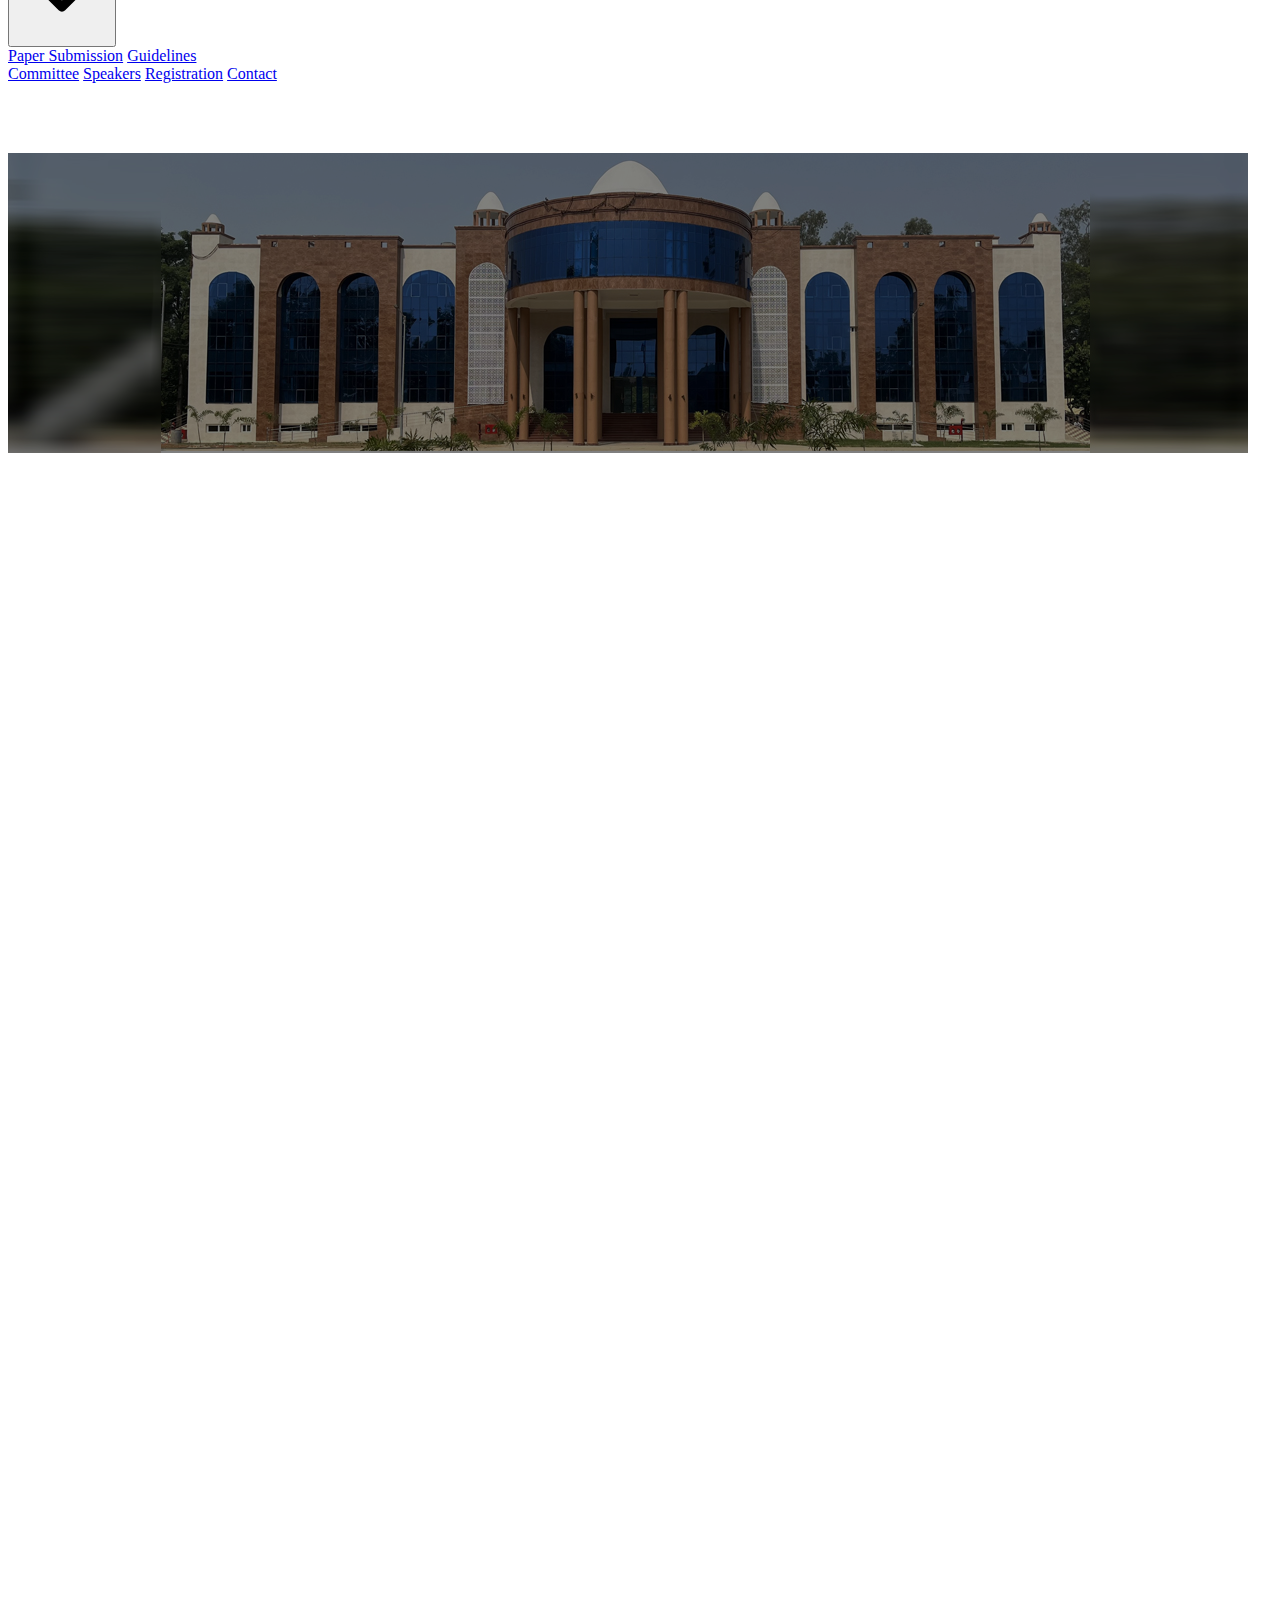
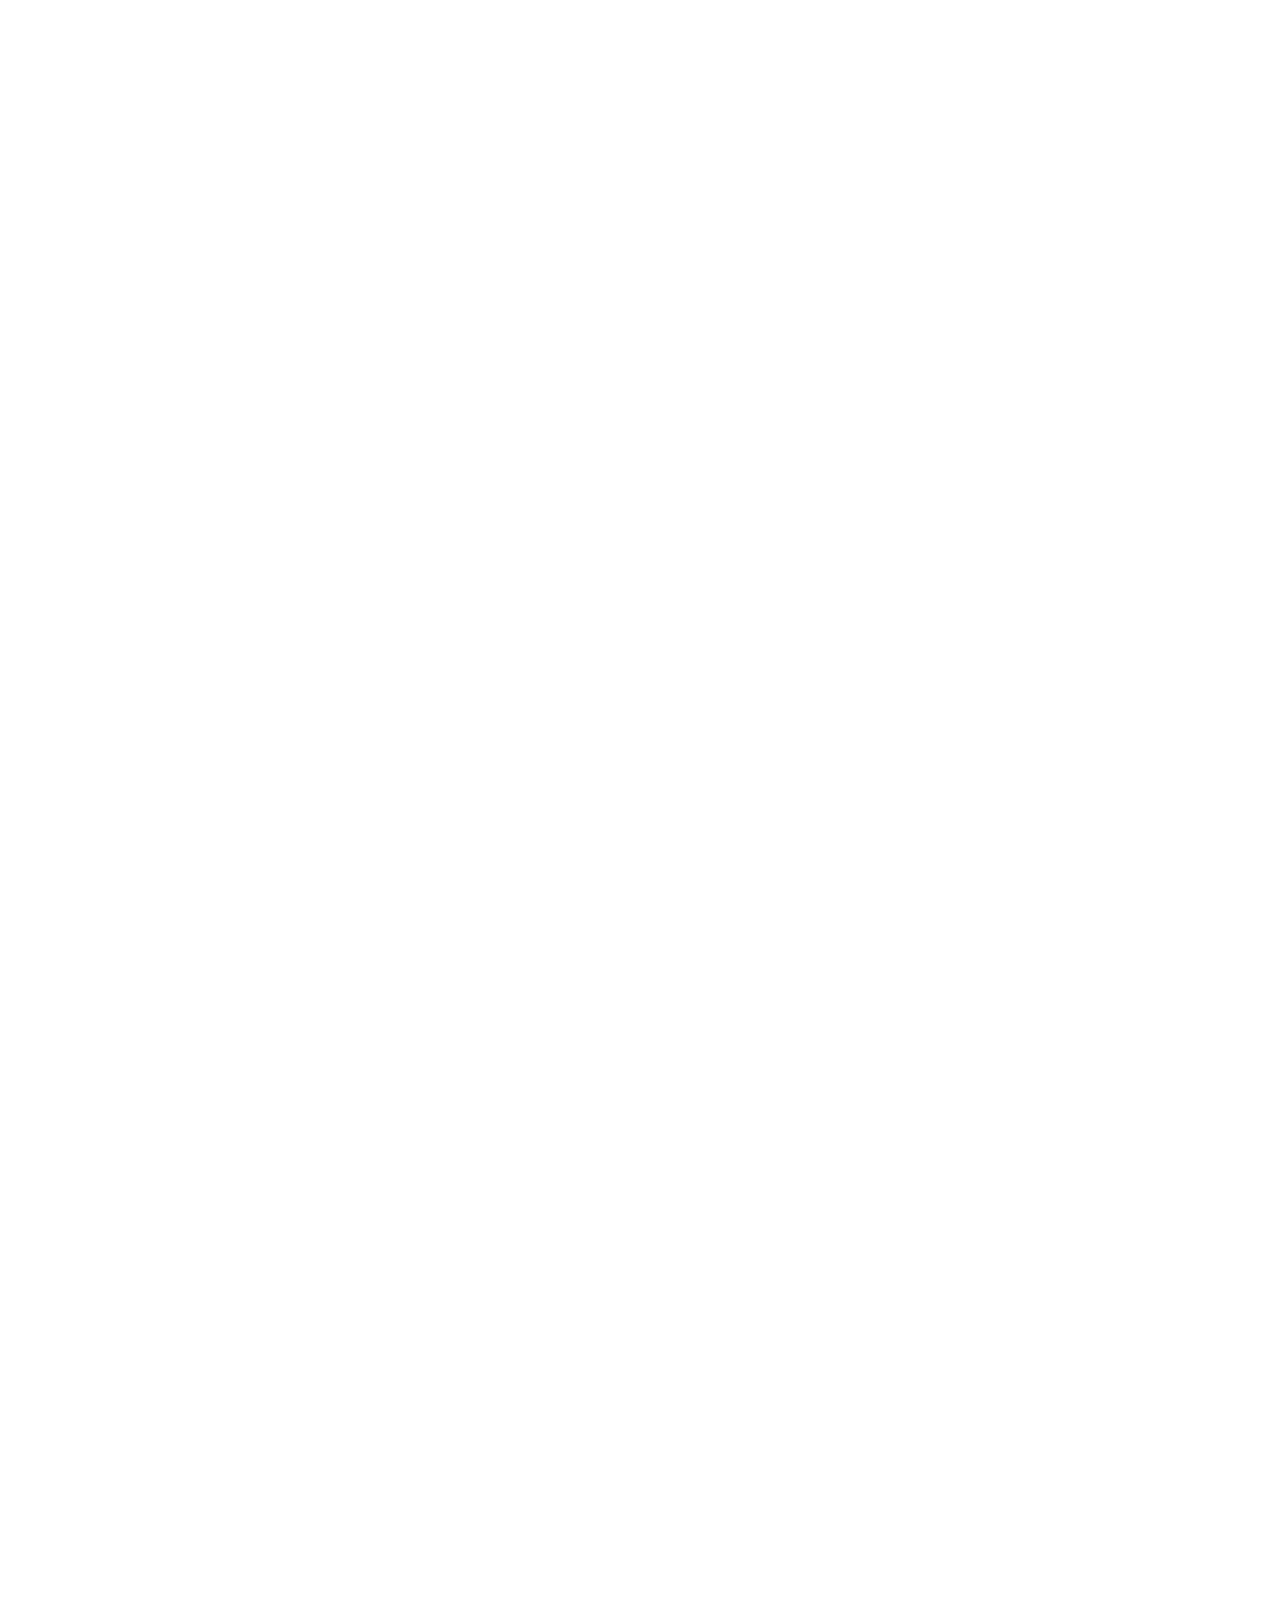
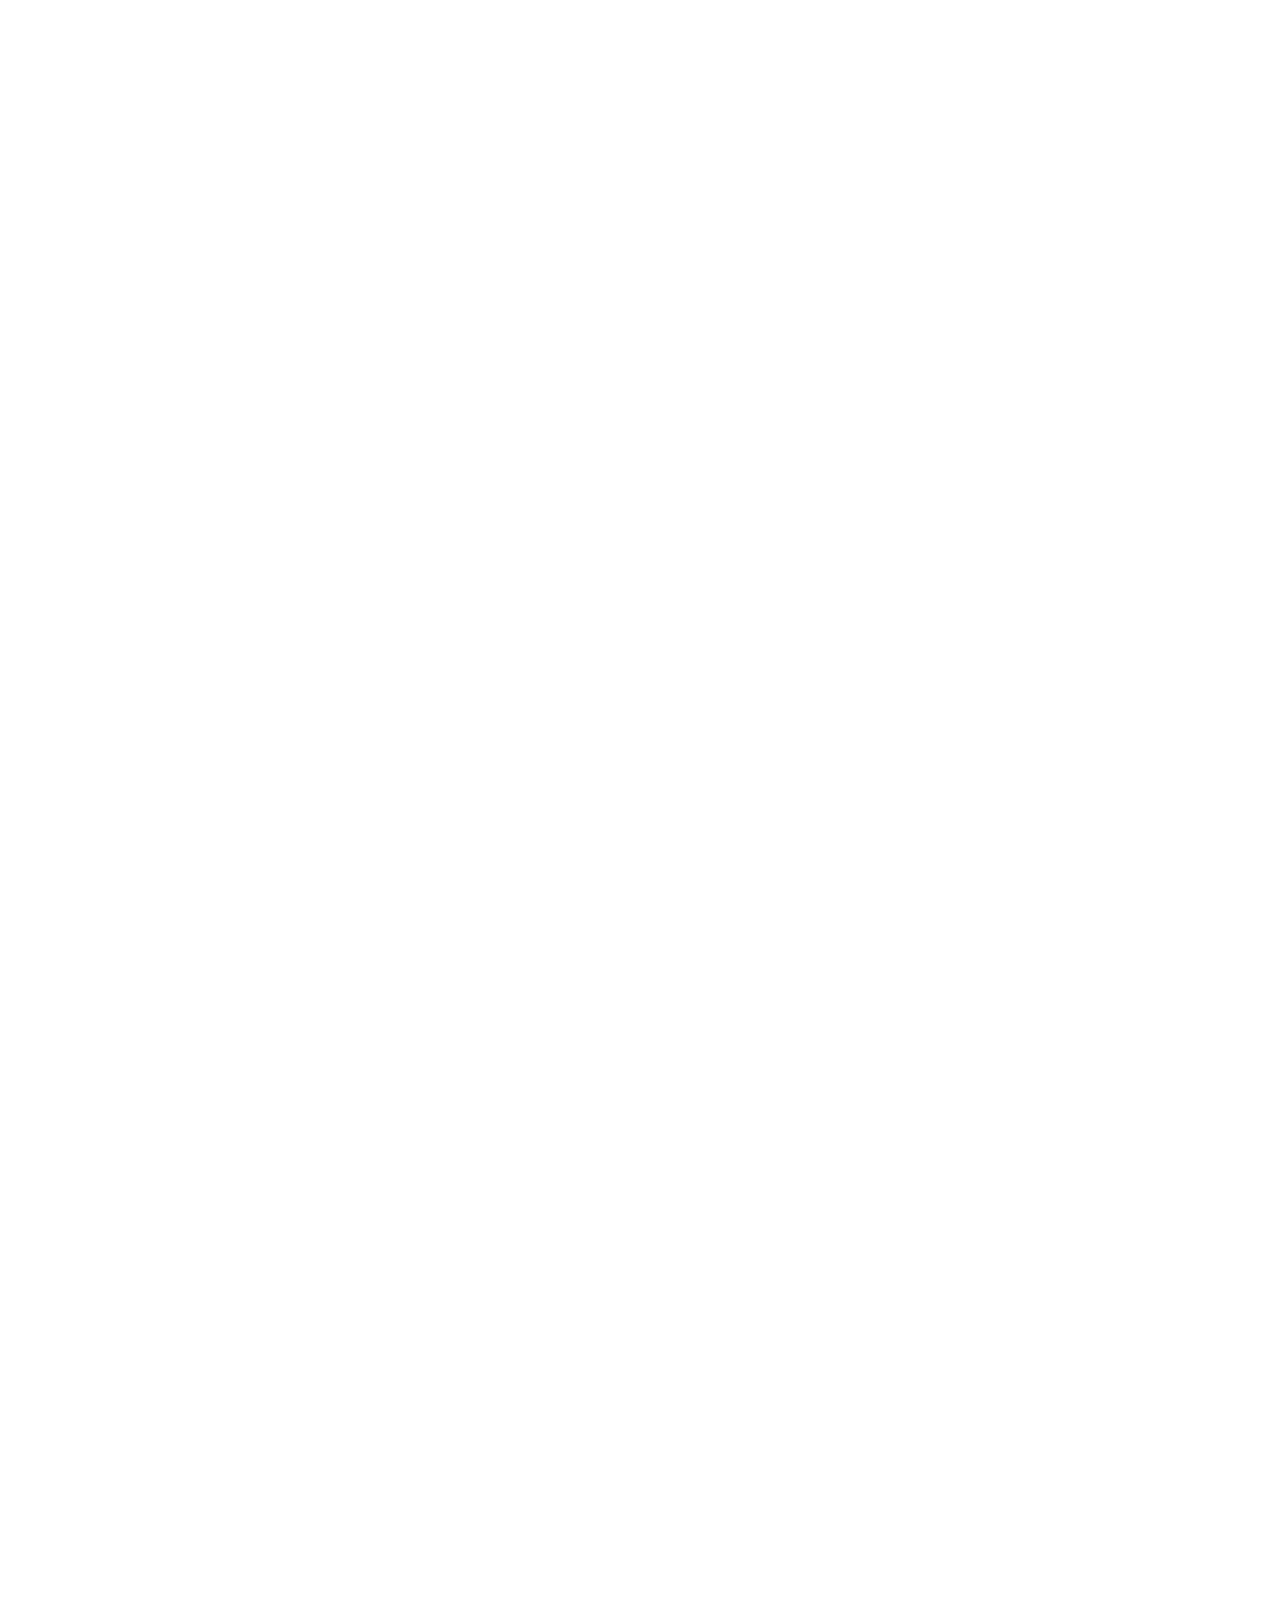
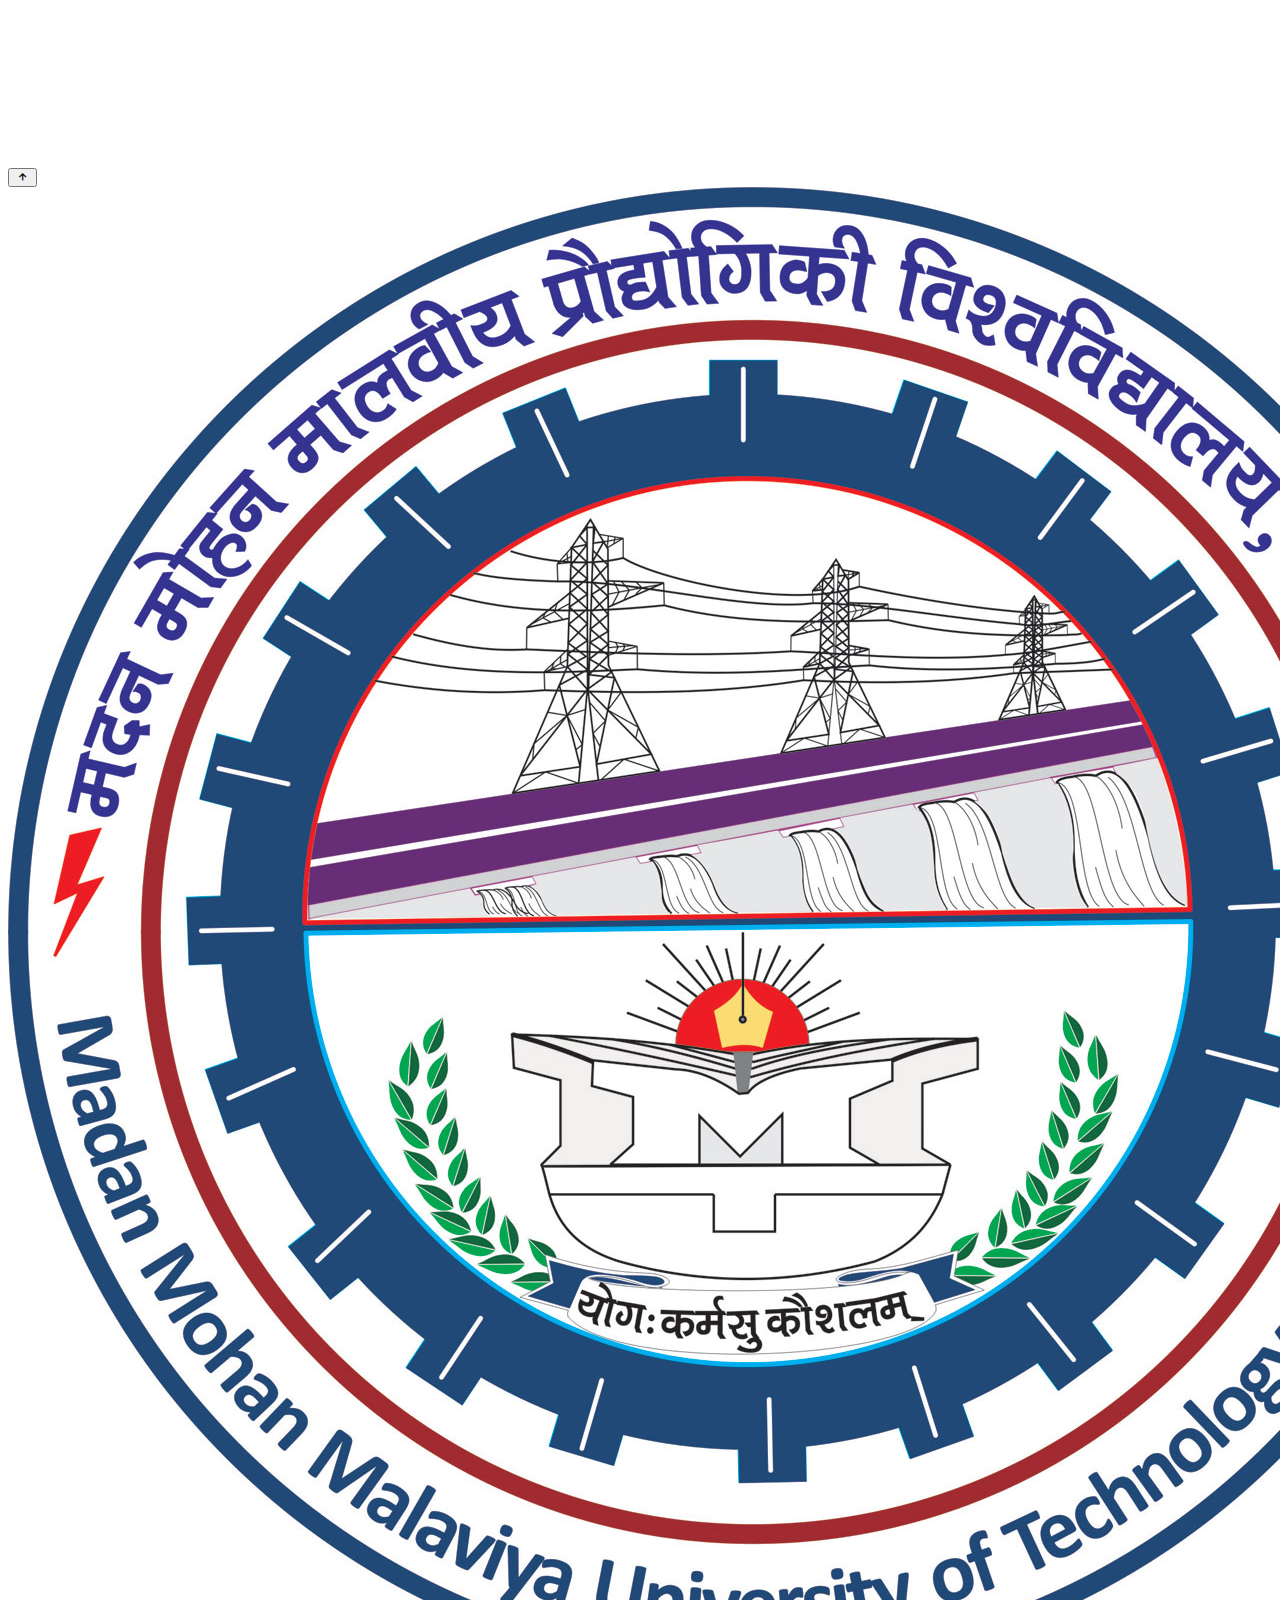
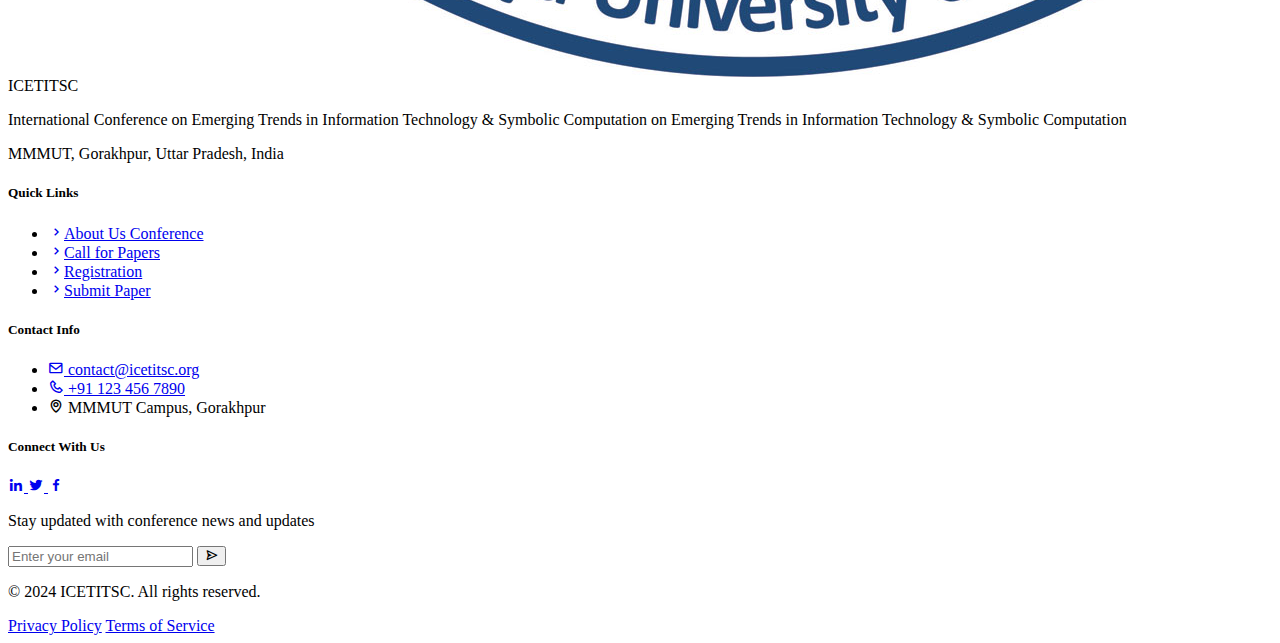
==== commit a49eef51: "Merge pull request #10 from Bittu-the-coder/main" ====
--- a/index.html
+++ b/index.html
@@ -77,7 +77,7 @@
       >
         <div
           x-data="{ open: false }"
-          class="flex flex-col max-w-screen-xl px-4 mx-auto md:items-center md:justify-between md:flex-row md:px-6 lg:px-8"
+          class="flex flex-col max-w-screen px-4 mx-auto md:items-center md:justify-between md:flex-row md:px-6 lg:px-8"
         >
           <div class="p-2 flex flex-row items-center justify-between">
             <a
@@ -395,7 +395,9 @@
             Conference Overview
           </h2>
           <div class="space-y-6 sm:space-y-8">
-            <p class="text-gray-700 leading-relaxed text-base sm:text-lg">
+            <p
+              class="text-gray-700 leading-relaxed text-base sm:text-lg text-justify"
+            >
               The International Conference on Emerging Trends in Information
               Technology & Symbolic Computation on Emerging Trends in
               Information Technology and Scientific Computing (ICETITSC-2025) is
@@ -710,7 +712,7 @@
                         Submit Your Paper
                       </a>
                       <a
-                        href="#"
+                        href="/assets/docs/Springer_Guidelines_for_Authors.pdf"
                         class="bg-blue-500 text-white px-6 py-3 rounded-lg font-medium hover:bg-blue-400 transition-colors flex items-center justify-center"
                       >
                         <i class="bx bx-download text-xl mr-2"></i>
@@ -1391,7 +1393,7 @@
           </div>
 
           <!-- Added Powered by MMMUT RESO section -->
-          <div
+          <!-- <div
             class="flex justify-center items-center mt-6 pt-6 border-t border-gray-800"
           >
             <div class="flex items-center space-x-2 group">
@@ -1412,7 +1414,7 @@
                 ></i>
               </a>
             </div>
-          </div>
+          </div> -->
         </div>
       </div>
     </footer>
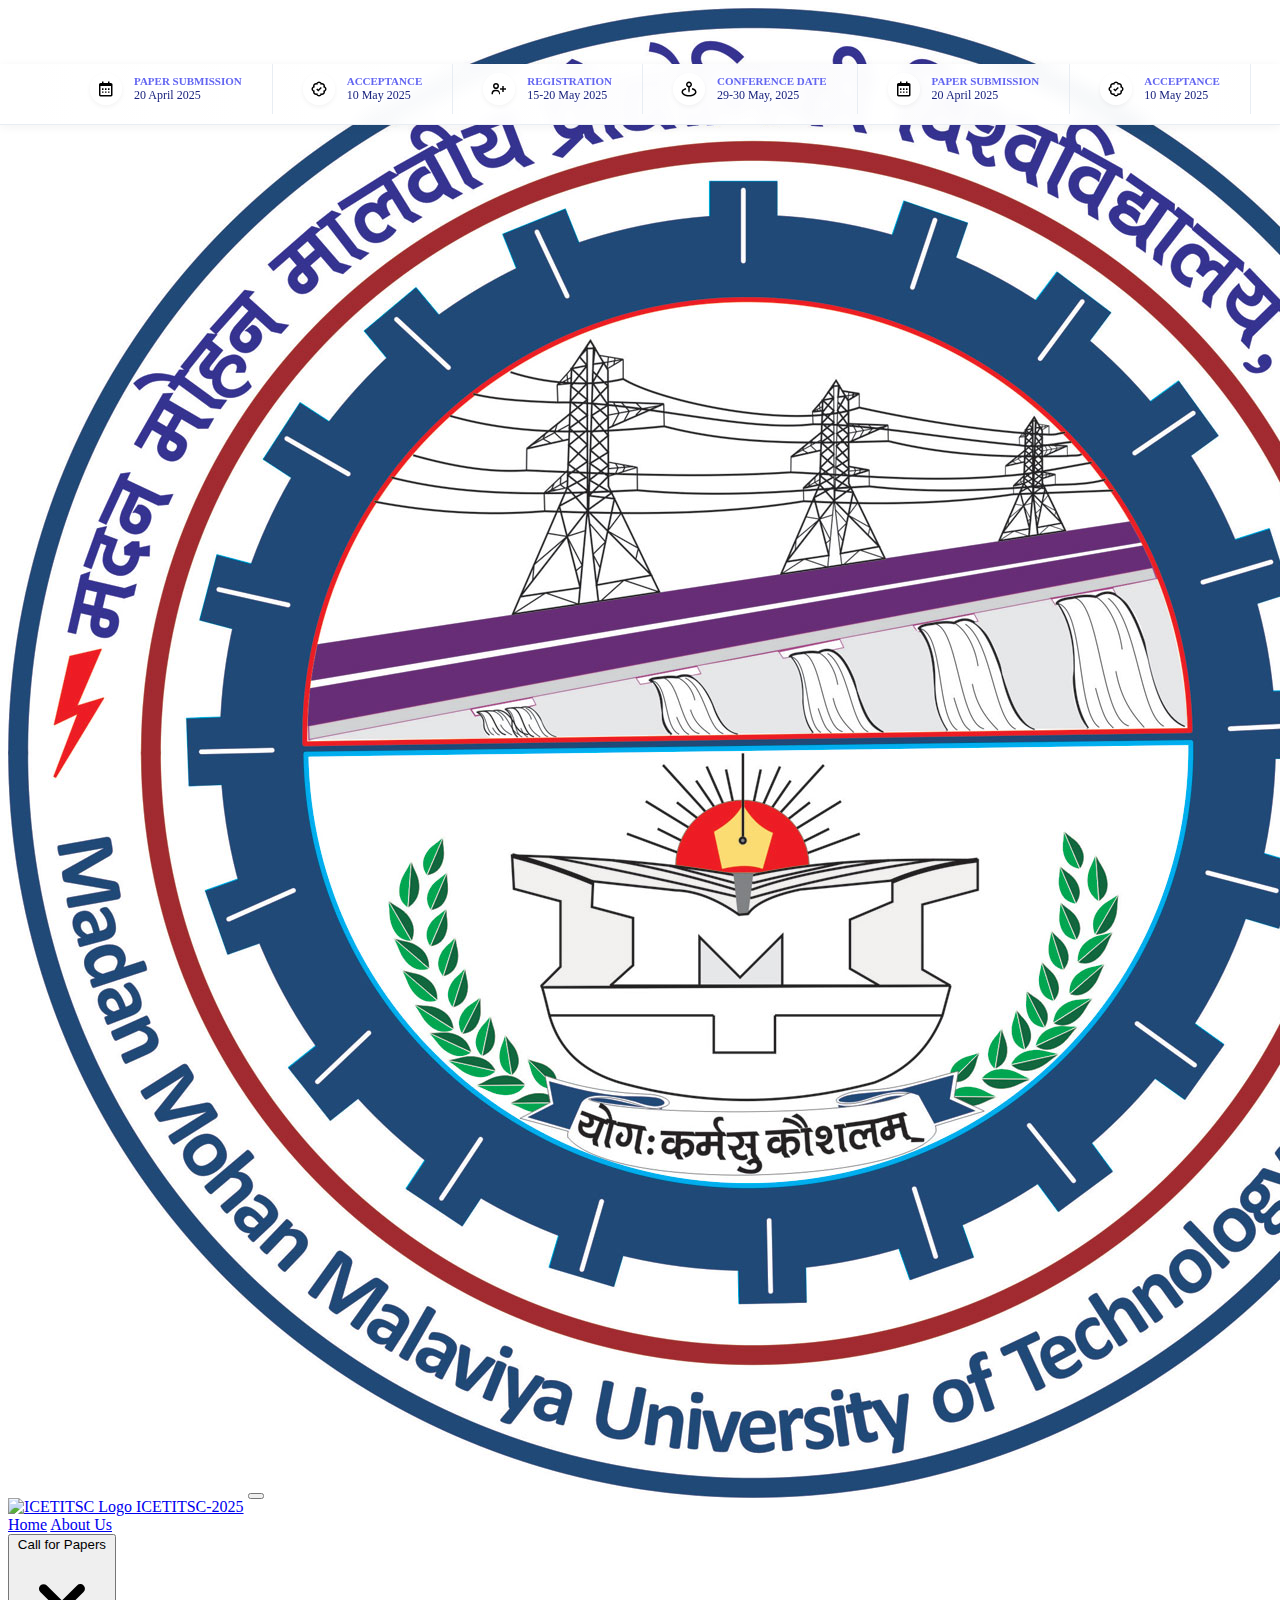
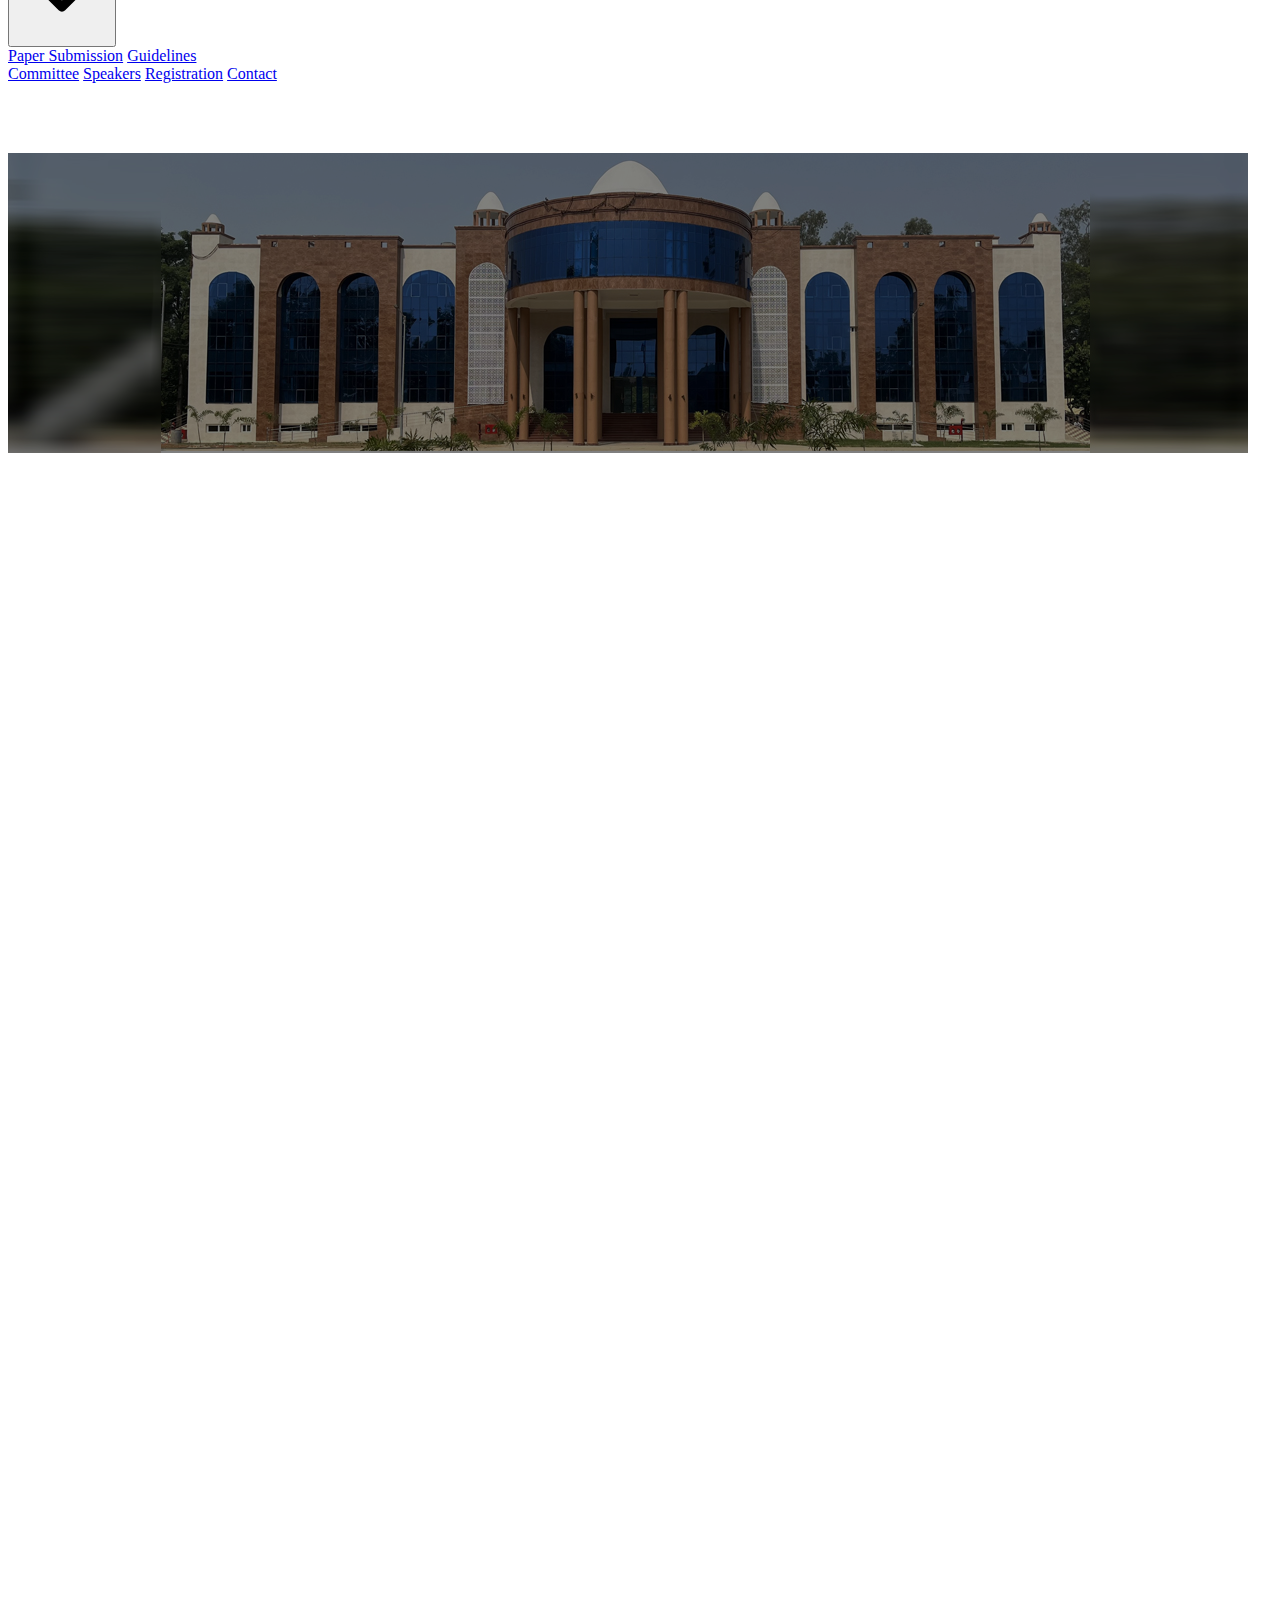
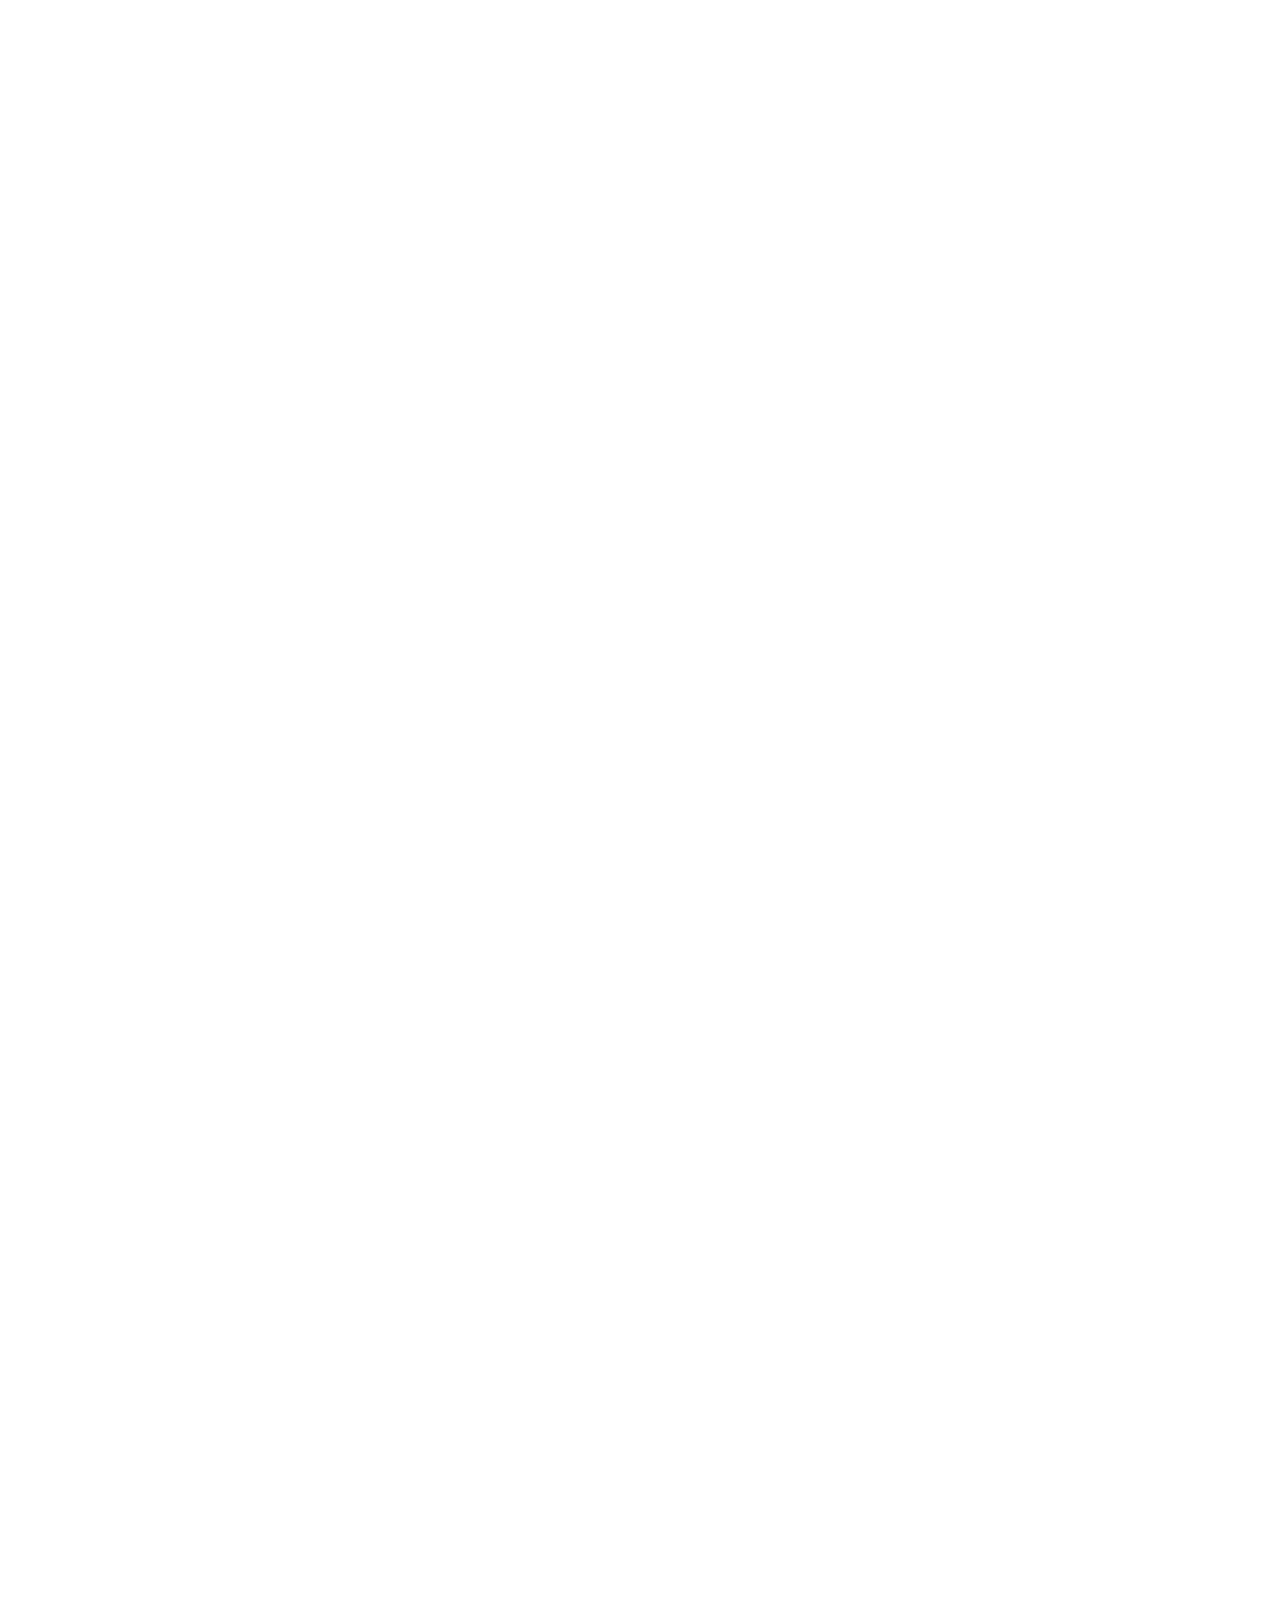
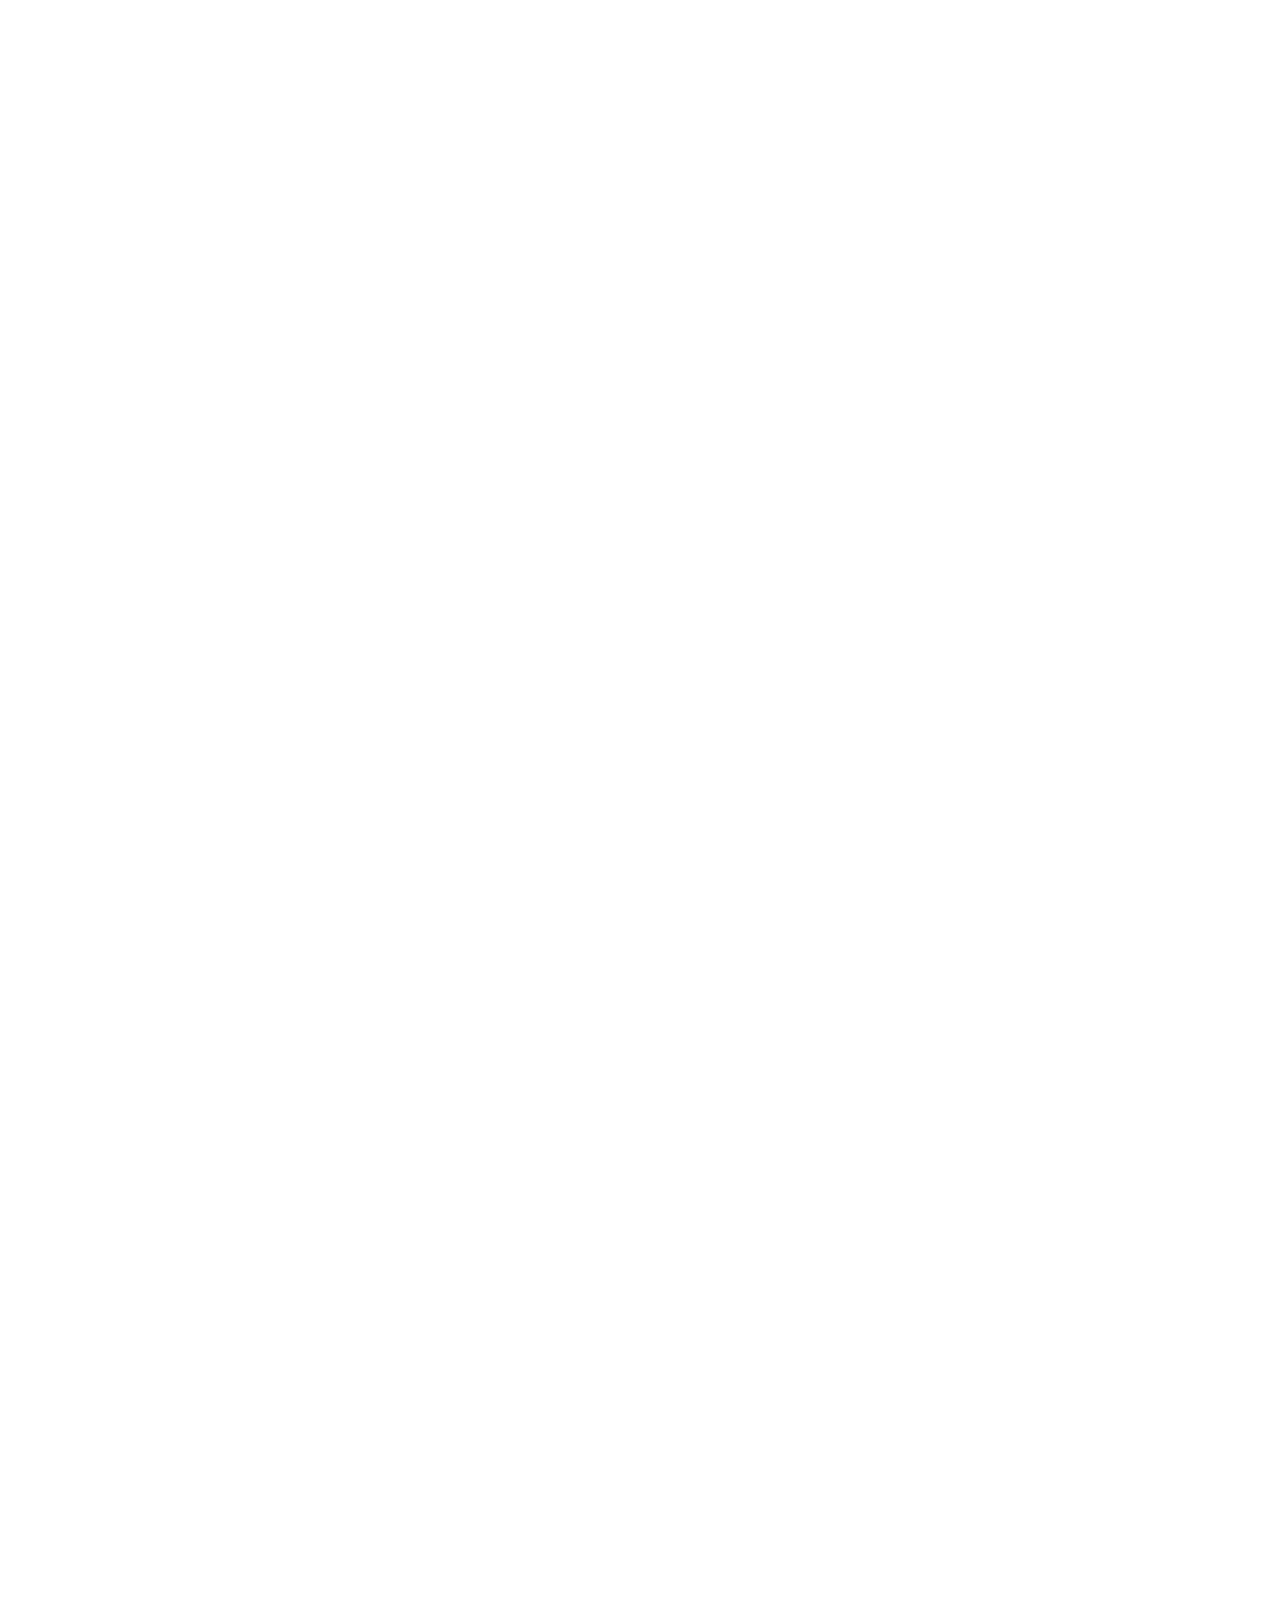
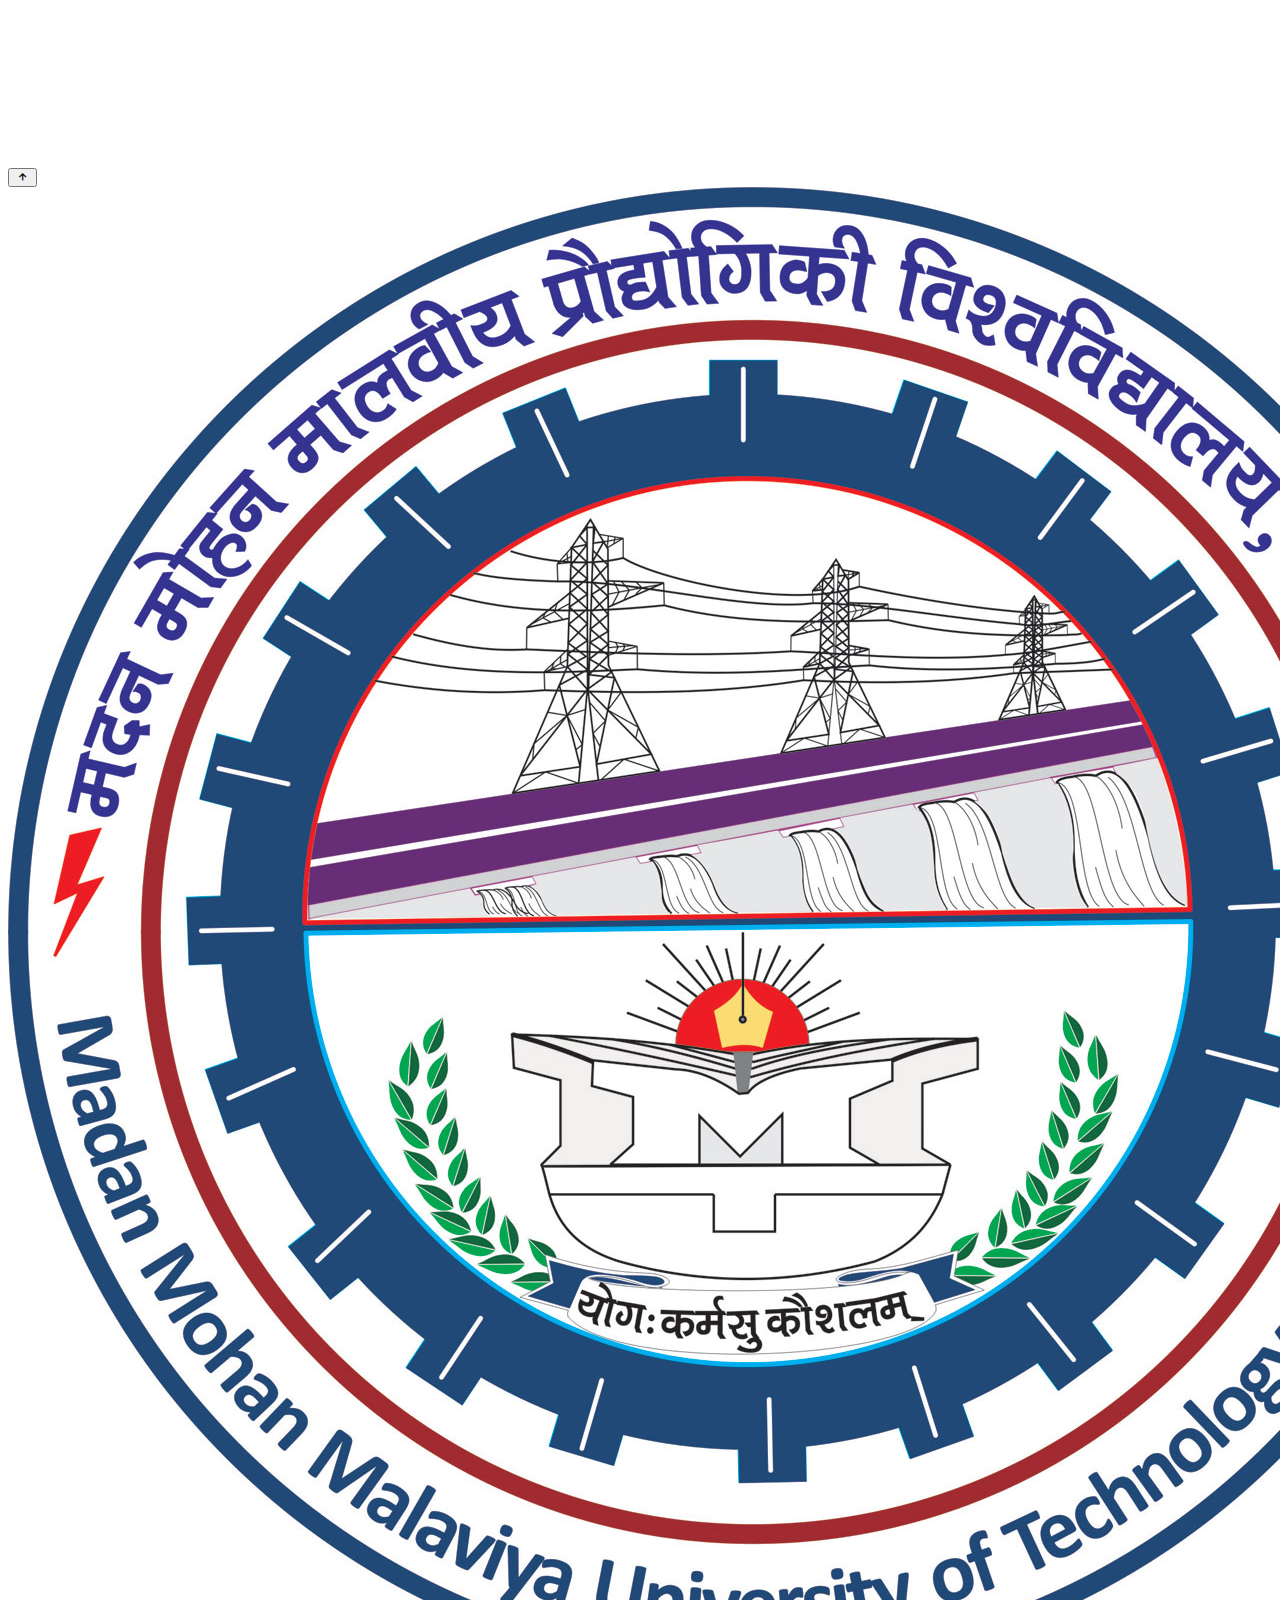
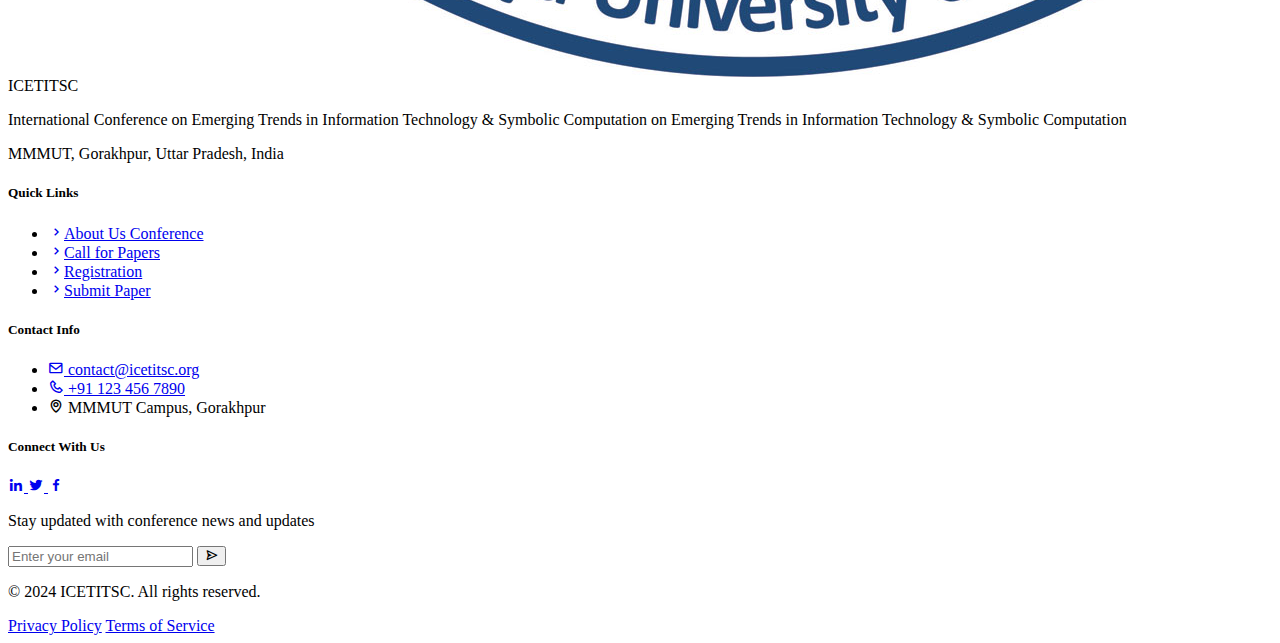
==== commit f3daca19: "Added all dates" ====
--- a/index.html
+++ b/index.html
@@ -269,7 +269,7 @@
             </div>
             <div class="announcement-content">
               <span class="announcement-label">Paper Submission</span>
-              Oct 20, 2024 to Dec 20, 2024
+              20 April 2025
             </div>
           </div>
 
@@ -280,7 +280,7 @@
             </div>
             <div class="announcement-content">
               <span class="announcement-label">Acceptance</span>
-              30 Jan 2025
+              10 May 2025
             </div>
           </div>
           <div class="announcement-item">
@@ -289,7 +289,7 @@
             </div>
             <div class="announcement-content">
               <span class="announcement-label">Registration</span>
-              10-20 Feb 2025
+              15-20 May 2025
             </div>
           </div>
 
@@ -752,7 +752,7 @@
                   <h3 class="text-sm font-semibold text-gray-800">
                     Paper Submission Starts
                   </h3>
-                  <p class="text-blue-600 font-bold">20 Oct 2024</p>
+                  <p class="text-blue-600 font-bold">20 April 2025</p>
                 </div>
               </div>
 
@@ -767,7 +767,7 @@
                   <h3 class="text-sm font-semibold text-gray-800">
                     Submission Deadline
                   </h3>
-                  <p class="text-red-600 font-bold">20 Dec 2024</p>
+                  <p class="text-red-600 font-bold">10 May 2025</p>
                 </div>
               </div>
 
@@ -797,7 +797,7 @@
                   <h3 class="text-sm font-semibold text-gray-800">
                     Registration Opens
                   </h3>
-                  <p class="text-purple-600 font-bold">10-20 Feb 2025</p>
+                  <p class="text-purple-600 font-bold">15-20 May 2025</p>
                 </div>
               </div>
 
